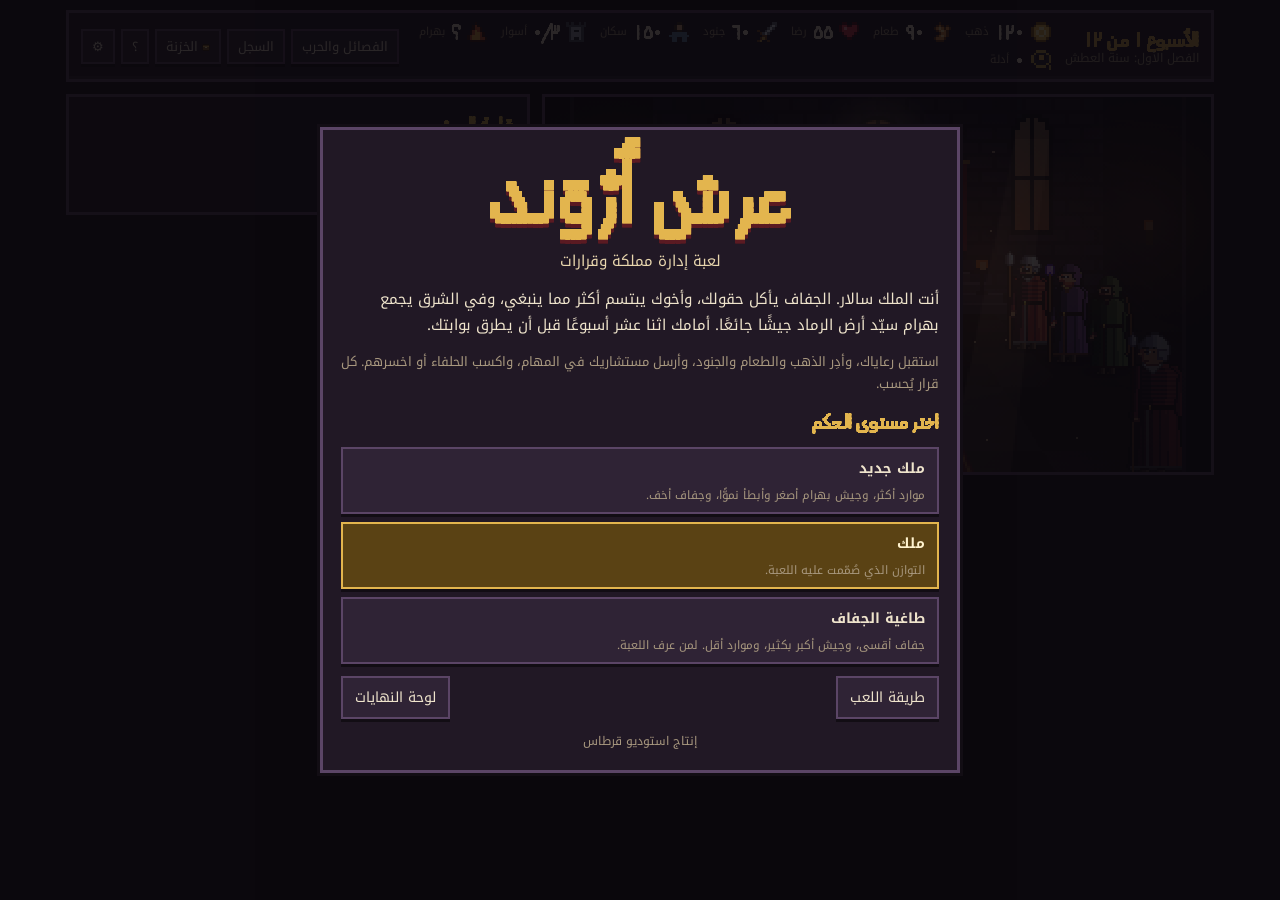
==== index.html @ 442db758 "أيقونة اللعبة كملفات حقيقية (favicon.ico/png) بدل المضمّنة في الصفحة فقط Co-Authored-By: Claude Sonn" ====
<!doctype html>
<html lang="ar" dir="rtl">
<head>
<meta charset="utf-8">
<meta name="viewport" content="width=device-width, initial-scale=1, viewport-fit=cover">
<meta name="description" content="عرش أرْوَند: لعبة إدارة مملكة وقرارات بأسلوب بكسل آرت، من إنتاج استوديو قرطاس.">
<title>عرش أرْوَند</title>
<link rel="icon" href="favicon.ico" sizes="any">
<link rel="icon" type="image/png" href="favicon.png">
<link rel="apple-touch-icon" href="apple-touch-icon.png">
<link rel="preconnect" href="https://fonts.googleapis.com">
<link rel="stylesheet" href="https://fonts.googleapis.com/css2?family=Handjet:wght@400;600;800&family=Noto+Kufi+Arabic:wght@400;600;700&display=swap">
<style>
/* Layout: pixel throne-room stage beside a stone-and-parchment ledger panel; single dark candle-lit look by design */
:root{
  --ink:#120d14; --stone:#211825; --stone2:#2f2335; --stone3:#3f2f47;
  --parch:#e8d6ae; --parch2:#cdb88a; --text:#efe4cc; --muted:#a8987f;
  --gold:#e3b54e; --blood:#b02e43; --moss:#7fa95c; --ash:#8e8892; --sky:#7aa6d8; --edge:#5b4566;
  --f-disp:"Handjet","Noto Kufi Arabic",system-ui,sans-serif;
  --f-body:"Noto Kufi Arabic","Segoe UI",Tahoma,sans-serif;
  color-scheme:dark;
}
html,body{height:100%}
[hidden]{display:none!important}
body{background:var(--ink);color:var(--text);font-family:var(--f-body);font-size:15px;line-height:1.75;margin:0}
*{box-sizing:border-box}
button{font-family:inherit;color:inherit}
:focus-visible{outline:2px dashed var(--gold);outline-offset:2px}
#app{max-width:1180px;margin:0 auto;padding-inline:16px;padding-block:10px 24px;display:grid;gap:12px}
/* HUD */
#hud{display:flex;flex-wrap:wrap;align-items:center;gap:8px 14px;background:var(--stone);border:3px solid var(--edge);box-shadow:0 0 0 3px var(--ink),inset 0 -3px 0 var(--stone2);padding:8px 12px}
#hud .when{font-family:var(--f-disp);font-size:22px;font-weight:800;color:var(--gold);line-height:1.1;min-width:0}
#hud .when small{display:block;font-family:var(--f-body);font-size:12px;font-weight:400;color:var(--muted)}
.stats{display:flex;flex-wrap:wrap;gap:6px 14px;flex:1;min-width:0}
.stat{display:flex;align-items:center;gap:6px;position:relative}
.stat img{width:20px;height:20px;image-rendering:pixelated}
.stat b{font-family:var(--f-disp);font-size:22px;font-weight:600;font-variant-numeric:tabular-nums;line-height:1}
.stat span{font-size:11px;color:var(--muted)}
.stat.low b{color:#ff7a7a}
.float{position:absolute;top:-14px;inset-inline-start:22px;font-family:var(--f-disp);font-size:18px;font-weight:800;pointer-events:none;animation:up 1.4s ease-out forwards}
.float.pos{color:var(--moss)}.float.neg{color:#ff7a7a}
@keyframes up{from{opacity:1;transform:translateY(0)}to{opacity:0;transform:translateY(-18px)}}
.hbtns{display:flex;gap:6px}
/* pixel buttons */
.px{background:var(--stone2);border:2px solid var(--edge);box-shadow:0 3px 0 var(--ink);padding:6px 12px;cursor:pointer;font-size:14px;transition:background .12s}
.px:hover:not(:disabled){background:var(--stone3)}
.px:active:not(:disabled){transform:translateY(2px);box-shadow:0 1px 0 var(--ink)}
.px:disabled{opacity:.45;cursor:not-allowed}
.px.gold{background:#5a4214;border-color:var(--gold);color:#fff3cf}
.px.gold:hover:not(:disabled){background:#715318}
.px.small{padding:3px 9px;font-size:13px}
/* main grid */
#main{display:grid;gap:12px;grid-template-columns:1fr}
@media(min-width:980px){#main{grid-template-columns:minmax(0,1.45fr) minmax(0,1fr);align-items:start}}
#stage{position:relative;border:3px solid var(--edge);box-shadow:0 0 0 3px var(--ink);background:#000;min-width:0}
#stage canvas{display:block;width:100%;height:auto;image-rendering:pixelated;image-rendering:crisp-edges}
#mapWrap{position:relative}
.node{position:absolute;transform:translate(50%,-50%);display:flex;flex-direction:column;align-items:center;gap:2px;background:none;border:0;cursor:pointer;padding:0}
.node i{display:block;width:14px;height:14px;background:var(--gold);border:2px solid var(--ink);transform:rotate(45deg);box-shadow:0 0 0 2px var(--gold)}
.node.sel i{background:#fff;box-shadow:0 0 0 3px var(--blood)}
.node em{font-style:normal;font-size:12px;background:rgba(18,13,20,.85);padding:0 6px;border:1px solid var(--edge);white-space:nowrap}
.node .badge{position:absolute;top:-10px;inset-inline-end:-12px;font-family:var(--f-disp);font-size:13px;background:var(--blood);color:#fff;padding:0 4px;line-height:1.3}
.node .busy{position:absolute;top:-10px;inset-inline-start:-14px;font-size:11px;background:var(--moss);color:#111;padding:0 4px;line-height:1.4}
#card{position:absolute;inset:0;display:grid;place-items:center;pointer-events:none}
#card div{font-family:var(--f-disp);font-size:clamp(26px,4.5vw,46px);font-weight:800;color:var(--gold);text-shadow:0 3px 0 var(--ink);background:rgba(18,13,20,.72);padding:8px 26px;border-block:3px solid var(--gold);text-align:center;line-height:1.25;animation:card 3.2s ease forwards}
#card small{display:block;font-family:var(--f-body);font-size:14px;color:var(--parch);font-weight:400}
@keyframes card{0%{opacity:0;transform:scale(.96)}12%{opacity:1;transform:scale(1)}80%{opacity:1}100%{opacity:0}}
.queue{position:absolute;bottom:6px;inset-inline-start:8px;font-size:12px;background:rgba(18,13,20,.8);padding:1px 8px;border:1px solid var(--edge)}
/* panel */
#panel{background:var(--stone);border:3px solid var(--edge);box-shadow:0 0 0 3px var(--ink);padding:14px;min-width:0;display:grid;gap:12px}
.who{display:flex;gap:12px;align-items:center}
.who canvas{width:64px;height:64px;image-rendering:pixelated;background:var(--stone2);border:2px solid var(--edge);flex:none}
.who h2{margin:0;font-family:var(--f-disp);font-size:26px;font-weight:800;line-height:1.1;color:var(--parch)}
.who p{margin:0;font-size:12px;color:var(--muted)}
.speech{background:var(--parch);color:#2a1d14;padding:12px 14px;border:2px solid var(--parch2);box-shadow:inset 0 0 0 2px #f4e7c6;min-height:96px;font-size:15.5px;cursor:pointer;line-height:1.85}
.opts{display:grid;gap:8px}
.opt{display:grid;gap:4px;text-align:start;background:var(--stone2);border:2px solid var(--edge);box-shadow:0 3px 0 var(--ink);padding:9px 12px;cursor:pointer;font-size:14.5px}
.opt:hover:not(:disabled){background:var(--stone3);border-color:var(--gold)}
.opt:disabled{opacity:.5;cursor:not-allowed}
.chips{display:flex;flex-wrap:wrap;gap:4px}
.chip{display:inline-flex;align-items:center;gap:3px;font-size:12px;background:var(--ink);border:1px solid var(--edge);padding:0 6px;line-height:1.7;font-variant-numeric:tabular-nums}
.chip img{width:12px;height:12px;image-rendering:pixelated}
.chip.cost{border-color:#7a4a2a;color:#ffc89a}
.chip.req{border-color:#4f6a8a;color:#bfe0ff}
.chip.bad{border-color:#7a2a35;color:#ff9aa8}
.chip.good{border-color:#4a6a3a;color:#bfe8a0}
.chip.risk{border-color:#6a5a2a;color:#ffe08a}
.result{border-inline-start:4px solid var(--gold);padding-inline-start:10px}
h3{margin:0;font-family:var(--f-disp);font-size:22px;font-weight:800;color:var(--gold);line-height:1.2}
.sec{display:grid;gap:8px}
.muted{color:var(--muted);font-size:13px}
.rets{display:grid;grid-template-columns:repeat(auto-fill,minmax(150px,1fr));gap:8px}
.ret{display:flex;gap:8px;align-items:center;background:var(--stone2);border:2px solid var(--edge);padding:6px}
.ret canvas{width:40px;height:40px;image-rendering:pixelated;flex:none;background:var(--ink)}
.ret b{display:block;font-size:13px;line-height:1.4}
.ret small{font-size:11px;line-height:1.5}
.st-ok{color:var(--moss)}.st-no{color:#ff9aa8}.st-mid{color:var(--gold)}
.ret.off{opacity:.45}
.mis{background:var(--stone2);border:2px solid var(--edge);padding:9px 10px;display:grid;gap:6px}
.mis header{display:flex;justify-content:space-between;gap:8px;flex-wrap:wrap}
.mis b{font-size:14.5px}
.mis p{margin:0;font-size:13px;color:var(--muted)}
.sendrow{display:flex;flex-wrap:wrap;gap:6px}
.seg{display:flex;flex-wrap:wrap;gap:4px}
.seg .px.on{background:#5a4214;border-color:var(--gold)}
.ledger{background:var(--parch);color:#2a1d14;padding:14px 16px;border:2px solid var(--parch2);display:grid;gap:10px}
.ledger h3{color:#6a1a22}
.ledger h4{margin:0;font-size:14px;border-bottom:1px dashed #9a845a;padding-bottom:2px;color:#4a3420}
.ledger ul{margin:0;padding:0;list-style:none;display:grid;gap:2px;font-size:14px}
.ledger li{display:flex;justify-content:space-between;gap:10px}
.ledger li span:last-child{font-variant-numeric:tabular-nums;font-weight:700;white-space:nowrap}
.ledger .p{color:#2e6a1a}.ledger .n{color:#9a1a22}
.ledger .note{font-size:13.5px;line-height:1.7}
.row{display:flex;flex-wrap:wrap;gap:8px;align-items:center;justify-content:space-between}
/* overlays */
.overlay{position:fixed;inset:0;background:rgba(10,7,12,.86);display:grid;place-items:center;padding:16px;z-index:20;overflow:auto}
.box{background:var(--stone);border:3px solid var(--edge);box-shadow:0 0 0 3px var(--ink);max-width:640px;width:100%;padding:18px;display:grid;gap:12px;max-height:calc(100% - 20px);overflow:auto}
.title-name{font-family:var(--f-disp);font-size:clamp(48px,11vw,92px);font-weight:800;color:var(--gold);line-height:.95;text-align:center;text-shadow:0 4px 0 #5a1a22}
.title-sub{text-align:center;color:var(--parch);margin:0}
.box p{margin:0}
.fac{display:grid;gap:4px;background:var(--stone2);border:2px solid var(--edge);padding:8px 10px}
.bar{position:relative;height:12px;background:var(--ink);border:1px solid var(--edge)}
.bar i{position:absolute;inset-block:0;inset-inline-start:0;background:var(--gold)}
.bar u{position:absolute;inset-block:-3px;inset-inline-start:70%;width:2px;background:var(--parch)}
.log{display:grid;gap:4px;font-size:13.5px;max-height:55vh;overflow:auto}
.log div{border-bottom:1px solid var(--stone2);padding-block:3px}
.ending h1{font-family:var(--f-disp);font-size:clamp(36px,8vw,60px);font-weight:800;color:var(--gold);margin:0;line-height:1.05;text-wrap:balance}
.credit{text-align:center;font-size:12px;color:var(--muted)}
@media (prefers-reduced-motion:reduce){*{animation:none!important;transition:none!important}}
/* ---- v2 additions ---- */
.who canvas{width:96px;height:96px;background:linear-gradient(var(--stone3),var(--ink))}
.ret canvas{width:48px;height:48px}
.letter{background:var(--parch);color:#2a1d14;border:2px solid var(--parch2);box-shadow:inset 0 0 0 2px #f4e7c6;padding:16px 18px;display:grid;gap:10px;position:relative}
.letter .seal{position:absolute;top:-14px;inset-inline-start:16px;width:44px;height:44px;border-radius:50%;display:grid;place-items:center;font-family:var(--f-disp);font-size:20px;font-weight:800;color:#fff3cf;box-shadow:0 3px 0 rgba(0,0,0,.35)}
.letter h4{margin:0;font-family:var(--f-disp);font-size:22px;color:#6a1a22;padding-inline-start:40px}
.letter p{margin:0;line-height:1.9}
.letter .opt{background:#efe0bd;border-color:#9a845a;color:#2a1d14;box-shadow:0 3px 0 #9a845a}
.letter .opt:hover:not(:disabled){background:#f6ead0;border-color:#6a1a22}
.adv{display:flex;flex-wrap:wrap;gap:6px;align-items:center}
.adv button{display:flex;align-items:center;gap:4px;padding:2px 8px 2px 4px}
.adv canvas{width:28px;height:28px;image-rendering:pixelated;background:var(--ink)}
.advice{display:flex;gap:10px;align-items:flex-start;background:var(--stone2);border:2px dashed var(--edge);padding:8px 10px;font-size:14px}
.advice canvas{width:40px;height:40px;image-rendering:pixelated;flex:none;background:var(--ink)}
.items{display:grid;gap:8px}
.item{background:var(--stone2);border:2px solid var(--edge);padding:8px 10px;display:grid;gap:6px}
.item b{color:var(--gold)}
.settings label{display:flex;justify-content:space-between;align-items:center;gap:12px;padding-block:6px;border-bottom:1px solid var(--stone2)}
.settings input[type=checkbox]{width:20px;height:20px;accent-color:var(--gold)}
.settings input[type=range]{accent-color:var(--gold)}
.tut{position:fixed;inset-inline:0;top:0;z-index:15;display:flex;justify-content:center;padding:calc(10px + env(safe-area-inset-top,0px)) 16px 10px;pointer-events:none}
.tut .box{pointer-events:auto;max-width:620px;display:flex;gap:12px;align-items:flex-start;padding:12px 14px}
.tut canvas{width:64px;height:64px;image-rendering:pixelated;flex:none;background:linear-gradient(var(--stone3),var(--ink))}
.tut p{margin:0;font-size:14.5px}
.tut .row{margin-top:6px}
.hl{outline:3px solid var(--gold)!important;outline-offset:3px;animation:pulse 1.2s ease-in-out infinite}
@keyframes pulse{50%{outline-color:transparent}}
.ends{display:grid;grid-template-columns:repeat(auto-fill,minmax(160px,1fr));gap:8px}
.endc{background:var(--stone2);border:2px solid var(--edge);padding:8px;font-size:13px;display:grid;gap:4px}
.endc.got{border-color:var(--gold)}
.endc b{font-family:var(--f-disp);font-size:18px;color:var(--gold)}
.endc.lock b{color:var(--muted)}
.chron img{width:100%;height:auto;image-rendering:pixelated;border:3px solid var(--edge)}
.diffs{display:grid;gap:8px}
.diffs button{text-align:start;display:grid;gap:2px}
.diffs small{color:var(--muted)}
.gens p{line-height:1.9}
.speech-pick{display:grid;gap:8px}
.siegebar{position:relative;height:16px;background:var(--blood);border:2px solid var(--edge)}
.siegebar i{position:absolute;inset-block:0;inset-inline-start:0;background:var(--moss);transition:width .6s}
.market{display:grid;grid-template-columns:repeat(auto-fit,minmax(200px,1fr));gap:8px}
.market .mis{gap:4px}
.toast{position:fixed;top:calc(12px + env(safe-area-inset-top,0px));inset-inline:0;margin:auto;width:max-content;max-width:calc(100% - 32px);z-index:40;background:var(--stone);border:2px solid var(--gold);padding:6px 14px;font-size:14px;animation:card 3.4s ease forwards}
</style>
</head>
<body>
<div id="app">
  <header id="hud"></header>
  <div id="main">
    <div id="stage">
      <canvas id="scene" width="320" height="180" aria-label="قاعة العرش"></canvas>
      <div id="mapWrap" hidden><canvas id="map" width="320" height="200" aria-label="خريطة المملكة"></canvas><div id="nodes"></div></div>
      <div id="card"></div>
      <div class="queue" id="queue" hidden></div>
    </div>
    <section id="panel" aria-live="polite"></section>
  </div>
</div>
<div id="ov" class="overlay" hidden></div>

<script>
/* ---- engine/util.js ---- */
"use strict";
/* ===== util: helpers shared by data and engine ===== */
const $=s=>document.querySelector(s);
const $$=s=>[...document.querySelectorAll(s)];
const AD='٠١٢٣٤٥٦٧٨٩';
const A=n=>String(Math.round(n)).replace(/-/g,'−').replace(/\d/g,d=>AD[d]);
const sg=v=>(v>0?'+':'')+A(v);
const clamp=(v,a,b)=>Math.max(a,Math.min(b,v));
const pick=a=>a[Math.floor(Math.random()*a.length)];
const shuffle=a=>{for(let i=a.length-1;i>0;i--){const j=Math.floor(Math.random()*(i+1));[a[i],a[j]]=[a[j],a[i]]}return a};
const store={
 get(k,d){try{const v=localStorage.getItem(k);return v?JSON.parse(v):d}catch(e){return d}},
 set(k,v){try{localStorage.setItem(k,JSON.stringify(v))}catch(e){}},
 del(k){try{localStorage.removeItem(k)}catch(e){}}};
const txt=v=>typeof v==='function'?v():v;
function toast(msg){const t=document.createElement('div');t.className='toast';t.textContent=msg;document.body.appendChild(t);setTimeout(()=>t.remove(),3500)}

/* ===== pixel icons (8x8) ===== */
const ICONS={
 gold:[["..aaaa..",".abbbba.","abbccbba","abcbbcba","abcbbcba","abbccbba",".abbbba.","..aaaa.."],{a:'#8a5a12',b:'#f2c14e',c:'#fff1a8'}],
 food:[["...a....","..aba.a.",".abcbaba","..abcba.","...abba.","..abcba.",".abbba..","..aaa..."],{a:'#6b3d17',b:'#d9913f',c:'#f6d18b'}],
 hap:[[".aa..aa.","abbaabba","abcbbbba","abbbbbba",".abbbba.","..abba..","...aa...","........"],{a:'#5a0f1c',b:'#d8384f',c:'#ff9aa8'}],
 soldiers:[["......aa",".....aba","....aba.","c..aba..",".caba...","..cc....",".cdc....","cd..c..."],{a:'#6d7480',b:'#dfe6ee',c:'#7a4a22',d:'#c9a24a'}],
 pop:[["...aa...","..abba..","..abba..","...aa...",".cccccc.","cccccccc",".cc..cc.",".cc..cc."],{a:'#3b2a20',b:'#e0b089',c:'#5a7fa6'}],
 fort:[["a.a..a.a","aaaaaaaa",".abbbba.",".abccba.",".abbbba.",".abbbba.",".abccba.",".aaaaaa."],{a:'#4a4f5a',b:'#9aa3b0',c:'#20232a'}],
 enemy:[["...a....","..aba...","..abba..",".abcba..",".abccba.","abcccba.","abcccbba",".aaaaaa."],{a:'#3a1a10',b:'#c4552b',c:'#f2b24a'}],
 river:[["........","a..a..a.",".aa.aa.a","........","a..a..a.",".aa.aa.a","........","aaaaaaaa"],{a:'#5fa8e0'}],
 horn:[["a......a","ab....ba",".ab..ba.",".abccba.","..cccc..","..cddc..","..cccc..","...cc..."],{a:'#e8e0c8',b:'#b8a880',c:'#7a5a3a',d:'#c9a24a'}],
 moon:[["..aaa...",".abb....","abb.....","abb.....","abb.....","abb....a",".abbbba.","..aaaa.."],{a:'#9fb8e0',b:'#e8f0ff'}],
 clue:[["..aaaa..",".abbbba.","ab.cc.ba","ab.cc.ba","abbbbbba",".abbbba.","..aaaa.a",".......a"],{a:'#c9a24a',b:'#2a2030',c:'#e3b54e'}],
 chest:[["........",".aaaaaa.","abbbbbba","acccccca","abbddbba","abbbbbba","abbbbbba",".aaaaaa."],{a:'#3a2210',b:'#8a5a2a',c:'#e3b54e',d:'#fff1a8'}],
 arms:[["a......a",".a....a.","..a..a..","...aa...","...aa...","..b..b..",".b....b.","b......b"],{a:'#dfe6ee',b:'#7a4a22'}],
 morale:[["...a....","..aaa...","..aba...",".aabaa..","..aba...","..aba...","..ccc...",".c...c.."],{a:'#e3b54e',b:'#a3283a',c:'#7a4a22'}],
};
const ICON={};
(function(){for(const k in ICONS){const[rows,pal]=ICONS[k];const c=document.createElement('canvas');c.width=8;c.height=8;const x=c.getContext('2d');rows.forEach((r,y)=>[...r].forEach((ch,i)=>{if(pal[ch]){x.fillStyle=pal[ch];x.fillRect(i,y,1,1)}}));ICON[k]=c.toDataURL()}})();
const ic=k=>ICON[k]?`<img src="${ICON[k]}" alt="">`:'';
const STATN={gold:'ذهب',food:'طعام',hap:'رضا',soldiers:'جنود',pop:'سكان',fort:'أسوار',enemy:'جيش بهرام',river:'بنو النهر',horn:'أهل القرن',moon:'رهبنة القمر',clues:'دليل',morale:'معنويات',arms:'سلاح'};

/* ---- engine/sprites.js ---- */
/* ===== Arvand sprites v2: shaded, outlined pixel art (portraits 32x32, bodies 24x44) ===== */
const SP2=(()=>{
const h2r=h=>{if(h.length===4)h='#'+h[1]+h[1]+h[2]+h[2]+h[3]+h[3];const n=parseInt(h.slice(1),16);return[n>>16,n>>8&255,n&255]};
function rgb2hsl([r,g,b]){r/=255;g/=255;b/=255;const mx=Math.max(r,g,b),mn=Math.min(r,g,b);let h=0,s=0,l=(mx+mn)/2;if(mx!==mn){const d=mx-mn;s=l>.5?d/(2-mx-mn):d/(mx+mn);h=mx===r?(g-b)/d+(g<b?6:0):mx===g?(b-r)/d+2:(r-g)/d+4;h*=60}return[h,s,l]}
function hsl2hex(h,s,l){h=((h%360)+360)%360;s=Math.max(0,Math.min(1,s));l=Math.max(0,Math.min(1,l));const k=n=>(n+h/30)%12,a=s*Math.min(l,1-l),f=n=>l-a*Math.max(-1,Math.min(k(n)-3,Math.min(9-k(n),1)));return'#'+[f(0),f(8),f(4)].map(v=>Math.round(v*255).toString(16).padStart(2,'0')).join('')}
const toward=(h,t,amt)=>{let d=((t-h+540)%360)-180;return h+Math.sign(d)*Math.min(Math.abs(d),amt)};
const RC={};
function ramp(hex){if(RC[hex])return RC[hex];const[h,s,l]=rgb2hsl(h2r(hex));
 const r=[hsl2hex(toward(h,255,26),s*.85,Math.max(.07,l-.30)),hsl2hex(toward(h,255,13),s*.95,Math.max(.1,l-.15)),hex,hsl2hex(toward(h,55,10),s*.95,Math.min(.93,l+.13)),hsl2hex(toward(h,255,34),s*.75,Math.max(.04,l-.44))];
 return RC[hex]=r}/* 0 deep,1 shadow,2 base,3 light,4 outline */
const LV=(()=>{const v=[-.55,-.62,.56],m=Math.hypot(...v);return v.map(x=>x/m)})();
const tone=(nx,ny,nz)=>{const d=nx*LV[0]+ny*LV[1]+nz*LV[2];return d>.74?3:d>.36?2:d>.02?1:0};

function Grid(w,h){const g={w,h,M:new Array(w*h).fill(null),T:new Array(w*h).fill(2),X:new Array(w*h).fill(null)};
 g.in=(x,y)=>x>=0&&y>=0&&x<w&&y<h;g.i=(x,y)=>y*w+x;
 g.set=(x,y,m,t)=>{x|=0;y|=0;if(g.in(x,y)){const i=g.i(x,y);g.M[i]=m;g.T[i]=t;g.X[i]=null}};
 g.col=(x,y,c)=>{x|=0;y|=0;if(g.in(x,y)){const i=g.i(x,y);g.X[i]=c;if(!g.M[i])g.M[i]='fx'}};
 g.get=(x,y)=>g.in(x,y)?g.M[g.i(x,y)]:null;
 g.tone=(x,y,t)=>{if(g.in(x,y)&&g.M[g.i(x,y)])g.T[g.i(x,y)]=t};
 g.blob=(cx,cy,rx,ry,m,test,mode)=>{for(let y=Math.floor(cy-ry);y<=cy+ry;y++)for(let x=Math.floor(cx-rx);x<=cx+rx;x++){const dx=(x+.5-cx)/rx,dy=(y+.5-cy)/ry,r=dx*dx+dy*dy;if(r<=1&&(!test||test(x,y))){const nz=Math.sqrt(1-r);g.set(x,y,m,mode==='flat'?2:tone(dx,dy*.8,nz))}}};
 g.cyl=(cx,y0,y1,hw,m,test)=>{for(let y=y0;y<=y1;y++){const w=typeof hw==='function'?hw(y):hw;for(let x=Math.floor(cx-w);x<cx+w;x++){if(test&&!test(x,y))continue;const nx=(x+.5-cx)/w;g.set(x,y,m,tone(nx,.15,Math.sqrt(Math.max(0,1-nx*nx))))}}};
 return g}

function render(g,mats,cv,scale){
 cv.width=g.w;cv.height=g.h;const c=cv.getContext('2d');c.clearRect(0,0,g.w,g.h);
 // inner contrast: pixel below hair/hat gets shadow
 for(let y=1;y<g.h;y++)for(let x=0;x<g.w;x++){const m=g.M[g.i(x,y)],up=g.M[g.i(x,y-1)];if(m==='skin'&&up&&up!=='skin'&&up!=='fx'&&up!=='beard')g.T[g.i(x,y)]=Math.min(g.T[g.i(x,y)],1)}
 for(let y=0;y<g.h;y++)for(let x=0;x<g.w;x++){const i=g.i(x,y),m=g.M[i];let col=null;
  if(m){col=g.X[i]||(mats[m]?ramp(mats[m])[g.T[i]]:null)}
  else{for(const[dx,dy]of[[0,1],[0,-1],[1,0],[-1,0]]){const n=g.get(x+dx,y+dy);if(n&&n!=='fx'&&mats[n]){col=ramp(mats[n])[4];break}}}
  if(col){c.fillStyle=col;c.fillRect(x,y,1,1)}}
 return cv}

/* ---------- PORTRAIT 32x32 ---------- */
function portrait(c,expr){
 const g=Grid(32,32),cx=16,P=c.p||{};
 const mats={skin:c.skin,hair:c.hair||'#3a2418',beard:c.beard||c.hair||'#3a2418',cloth:c.robe,trim:c.trim,cape:c.cape||c.robe,hat:c.hatc||c.robe,gold:'#e3b54e',metal:'#9aa3b0',gem:'#c0283a',gem2:'#5ab8f0',wood:'#7a4a26'};
 const longHair=c.hs===2;
 // back hair
 if(longHair&&!['helm'].includes(c.hat))g.blob(cx,16,9.2,13,'hair',(x,y)=>y>=9&&y<=29&&(x<=10||x>=21||y<=12));
 // cape / back hood
 if(c.cape)g.cyl(cx,23,31,y=>Math.min(16,9+(y-23)*1.6),'cape');
 if(c.hat==='hood'||c.hat==='veil')g.blob(cx,15,10.2,13,'hat',(x,y)=>y>=3);
 // body
 g.cyl(cx,24,31,y=>y<26?8+(y-24)*2.6:Math.min(15.5,13.2+(y-26)*.55),'cloth');
 for(let y=24;y<=25;y++)for(let x=11;x<=20;x++)g.set(x,y,'trim',y===24?3:2);
 for(let y=26;y<=31;y++){g.set(15,y,'trim',2);g.set(16,y,'trim',1)}
 if(c.armor){for(let y=26;y<=31;y++)for(let x=3;x<=28;x++)if(g.get(x,y)==='cloth'&&y%2===0&&g.T[g.i(x,y)]>0)g.tone(x,y,g.T[g.i(x,y)]-1)}
 // neck
 for(let y=19;y<=25;y++)for(let x=13;x<=18;x++)if(y<24||(x>=14&&x<=17))g.set(x,y,'skin',y<=21?0:1);
 // head
 g.blob(cx,12.6,6.7,7.1,'skin');g.blob(cx,15.2,5.7,6.2,'skin',(x,y)=>y>=13);
 g.blob(9.3,14,1.5,2.1,'skin');g.blob(22.7,14,1.5,2.1,'skin');
 g.tone(9,14,1);g.tone(22,14,0);
 // beard
 if(c.beard){g.blob(cx,17.6,6.1,5.4,'beard',(x,y)=>y>=15);for(let x=13;x<=18;x++)g.set(x,17,'beard',x<16?2:1)}
 // front hair
 if(c.hs&&c.hat!=='helm'&&c.hat!=='hood'&&c.hat!=='veil'){
  g.blob(cx,10.6,7.6,7.2,'hair',(x,y)=>y<=7||(y===8&&x%3!==1)||((x<=10||x>=21)&&y<=(longHair?21:13)));
  for(let y=0;y<32;y++)for(let x=0;x<32;x++)if(g.get(x,y)==='hair'){const t=g.T[g.i(x,y)];if(t===2&&y>4&&(x===10||x===13||x===19||x===21))g.tone(x,y,1);if(t>=2&&y<=4&&(x+y)%4===0)g.tone(x,y,3)}
 }
 // hats
 const H=c.hat;
 if(H==='crown'){for(let y=5;y<=7;y++)for(let x=9;x<=22;x++)g.set(x,y,'gold',y===5?3:x>18?1:2);
  for(const px of[9,12,15,19,22]){g.set(px,4,'gold',3);if(px===15){g.set(15,3,'gold',3);g.set(16,3,'gold',2);g.set(16,4,'gold',2);g.set(15,2,'gold',3)}else g.set(px,3,'gold',2)}
  g.col(12,6,'#c0283a');g.col(19,6,'#c0283a');g.col(15,6,'#5ab8f0');g.col(16,6,'#2a7ab8')}
 if(H==='circlet'){for(let x=10;x<=21;x++)g.set(x,8,'gold',x<15?3:x>18?1:2);g.col(15,8,'#7ad0ff');g.col(16,8,'#3a8ad0')}
 if(H==='helm'){g.blob(cx,10.2,8,7.6,'metal',(x,y)=>y<=10);
  for(let y=10;y<=19;y++){for(const x of[8,9,10])g.set(x,y,'metal',x===8?1:2);for(const x of[21,22,23])g.set(x,y,'metal',x===23?0:1)}
  for(let x=8;x<=23;x++)g.set(x,10,'metal',1);for(let y=10;y<=15;y++){g.set(15,y,'metal',3);g.set(16,y,'metal',1)}
  for(let y=3;y<=9;y++)g.tone(12,y,3)}
 if(H==='hood'||H==='veil'){g.blob(cx,13,6.2,7.4,'skin',(x,y)=>y>=7);g.blob(cx,15.3,5.4,6,'skin',(x,y)=>y>=13);
  for(let y=6;y<=9;y++)for(let x=10;x<=21;x++)if(g.get(x,y)==='skin'&&y<=7)g.set(x,y,'hat',1);
  if(H==='veil'){for(let x=11;x<=20;x++)g.set(x,7,'trim',x<14?3:2)}
  if(c.hs===2&&H==='veil'){for(let y=8;y<=12;y++){g.set(10,y,'hair',1);g.set(21,y,'hair',0)}}}
 if(H==='turban'){g.blob(cx,7.6,8.3,5.8,'hat',(x,y)=>y<=10);for(let y=2;y<=10;y++)for(let x=7;x<=24;x++)if(g.get(x,y)==='hat'&&(x+y*2)%6===0)g.tone(x,y,1);g.col(16,5,'#c0283a');g.col(16,4,'#ff8a9a')}
 if(H==='cap'){g.blob(cx,8.6,7.6,5,'hat',(x,y)=>y<=9);for(let x=8;x<=24;x++)g.set(x,9,'hat',x>20?0:1)}
 // shoulder items
 if(c.item==='spear'){for(let y=6;y<=31;y++)g.set(28,y,'wood',y%4?2:1);g.blob(28.5,4,1.6,3.4,'metal')}
 if(c.item==='staff'){for(let y=6;y<=31;y++)g.set(28,y,'wood',2);g.blob(28.5,4.5,2,2,'gem2');mats.gem2=c.itemc||'#9fd0ff'}
 if(c.item==='sword'){for(let y=18;y<=31;y++){g.set(27,y,'metal',3);g.set(28,y,'metal',1)}for(let x=25;x<=30;x++)g.set(x,22,'gold',2)}
 if(c.item==='bow'){for(let y=4;y<=31;y++){const x=Math.round(27+Math.sin((y-4)/27*Math.PI)*2);g.set(x,y,'wood',2)}}
 face(g,expr||'neutral',c);
 return{g,mats}}

function face(g,e,c){
 const sk=ramp(c.skin),D='#1d1320',W='#f1ebe2',IR=c.eye||'#4a2e1e',BR=ramp(c.hair||'#2a1c14')[0],LIP=ramp(c.skin)[0];
 const eyesOpen=(irisC)=>{for(const[a,b]of[[11,13],[18,20]]){for(let x=a;x<=b;x++)g.col(x,12,D)}
  g.col(11,13,W);g.col(12,13,irisC||IR);g.col(13,13,D);g.col(18,13,D);g.col(19,13,irisC||IR);g.col(20,13,W)};
 const brows=(L,R)=>{L.forEach(([x,y])=>g.col(x,y,BR));R.forEach(([x,y])=>g.col(x,y,BR))};
 const nose=()=>{g.col(16,15,sk[1]);g.col(16,16,sk[0]);g.col(15,15,sk[3])};
 const flatBrows=()=>brows([[11,10],[12,10],[13,10]],[[18,10],[19,10],[20,10]]);
 nose();
 switch(e){
  case'neutral':flatBrows();eyesOpen();for(let x=14;x<=17;x++)g.col(x,18,LIP);g.col(15,19,sk[3]);break;
  case'happy':flatBrows();g.col(11,13,D);g.col(12,12,D);g.col(13,13,D);g.col(18,13,D);g.col(19,12,D);g.col(20,13,D);
   for(const x of[11,12,19,20])g.col(x,15,'#e3868c');g.col(13,17,D);g.col(18,17,D);for(let x=14;x<=17;x++)g.col(x,18,D);g.col(15,18,W);g.col(16,18,W);break;
  case'angry':brows([[11,9],[12,10],[13,11]],[[20,9],[19,10],[18,11]]);eyesOpen();for(const x of[11,12,19,20])g.col(x,11,sk[0]);
   for(let x=13;x<=18;x++)g.col(x,18,D);g.col(13,19,LIP);g.col(18,19,LIP);break;
  case'sad':brows([[11,10],[12,10],[13,9]],[[18,9],[19,10],[20,10]]);eyesOpen();g.col(12,14,'#8ac8ff');g.col(12,15,'#5aa0e0');
   for(let x=14;x<=17;x++)g.col(x,18,LIP);g.col(13,19,LIP);g.col(18,19,LIP);break;
  case'shock':brows([[11,9],[12,9],[13,9]],[[18,9],[19,9],[20,9]]);eyesOpen();g.col(11,14,W);g.col(12,14,W);g.col(13,14,W);g.col(18,14,W);g.col(19,14,W);g.col(20,14,W);g.col(13,13,W);g.col(18,13,W);
   g.col(15,18,D);g.col(16,18,D);g.col(15,19,D);g.col(16,19,D);g.col(14,18,LIP);g.col(17,18,LIP);g.col(23,8,'#bfe6ff');g.col(23,9,'#7ac0ff');g.col(23,10,'#5aa0e0');break;
  case'smug':brows([[11,10],[12,10],[13,10]],[[18,9],[19,9],[20,10]]);eyesOpen();for(let x=11;x<=13;x++)g.col(x,12,sk[0]);for(let x=18;x<=20;x++)g.col(x,12,sk[0]);g.col(11,12,D);g.col(20,12,D);
   for(let x=14;x<=16;x++)g.col(x,18,LIP);g.col(17,17,D);g.col(18,17,D);break;
  case'cold':flatBrows();eyesOpen();for(let x=11;x<=13;x++)g.col(x,12,D);for(let x=11;x<=20;x++)if(x<=13||x>=18)g.col(x,11,sk[1]);
   for(let x=14;x<=17;x++)g.col(x,18,LIP);g.col(17,17,LIP);break;
  case'tired':brows([[11,10],[12,10],[13,9]],[[18,9],[19,10],[20,10]]);eyesOpen();for(const x of[11,12,13,18,19,20]){g.col(x,12,sk[0]);g.col(x,14,sk[1])}
   for(let x=14;x<=17;x++)g.col(x,18,LIP);break;
  case'fierce':brows([[11,9],[12,10],[13,11]],[[20,9],[19,10],[18,11]]);eyesOpen('#ff8a2a');g.col(12,12,'#ffd27a');g.col(19,12,'#ffd27a');
   for(let x=13;x<=18;x++){g.col(x,18,D);g.col(x,20,D)}for(let x=14;x<=17;x++)g.col(x,19,'#e8e0d0');break;
 }}

/* ---------- FULL BODY 24x44 (front view) ---------- */
function body(c,frame,expr){
 const g=Grid(24,46),cx=12,bob=frame===1||frame===2?1:0,Y=y=>y+bob;
 const mats={skin:c.skin,hair:c.hair||'#3a2418',beard:c.beard||c.hair||'#3a2418',cloth:c.robe,trim:c.trim,cape:c.cape||c.robe,hat:c.hatc||c.robe,gold:'#e3b54e',metal:'#9aa3b0',wood:'#7a4a26',boot:'#3a2a20',gem2:c.itemc||'#9fd0ff'};
 const longHair=c.hs===2;
 if(c.item==='spear'||c.item==='staff'){for(let y=Y(4);y<=44;y++)g.set(20,y,'wood',2);if(c.item==='spear')g.blob(20.5,Y(3),1.3,3,'metal');else g.blob(20.5,Y(4),1.8,1.8,'gem2')}
 if(longHair&&c.hat!=='helm')g.blob(cx,Y(11),6,9,'hair',(x,y)=>y>=Y(6));
 if(c.cape)g.cyl(cx,Y(13),42,y=>Math.min(9,5.5+(y-Y(13))*.25),'cape');
 if(c.hat==='hood'||c.hat==='veil')g.blob(cx,Y(8),5.6,7.4,'hat',(x,y)=>y>=Y(1));
 // legs
 const l1=frame===1?-1:0,l2=frame===2?-1:0;
 for(let y=38;y<=44;y++){if(y<=44+l1)for(const x of[9,10])g.set(x,y,y>=42+l1?'boot':'cloth',y>=42+l1?(x===9?2:1):0);if(y<=44+l2)for(const x of[13,14])g.set(x,y,y>=42+l2?'boot':'cloth',y>=42+l2?(x===13?2:1):0)}
 // robe
 g.cyl(cx,Y(13),Y(39),y=>y<Y(16)?5+(y-Y(13))*.6:Math.min(7.5,6.4+(y-Y(16))*.06),'cloth');
 for(let x=7;x<=16;x++)g.set(x,Y(25),'trim',x<12?3:2);for(let y=Y(26);y<=Y(39);y++)g.set(12,y,'trim',1);
 for(let x=5;x<=18;x++)if(g.get(x,Y(39))==='cloth')g.set(x,Y(39),'trim',1);
 if(c.armor)for(let y=Y(14);y<=Y(24);y++)for(let x=6;x<=17;x++)if(g.get(x,y)==='cloth'&&y%2===0&&g.T[g.i(x,y)]>0)g.tone(x,y,g.T[g.i(x,y)]-1);
 // arms
 for(let y=Y(14);y<=Y(25);y++){g.set(4,y,'cloth',1);g.set(5,y,'cloth',2);g.set(18,y,'cloth',1);g.set(19,y,'cloth',0)}
 g.blob(4.9,Y(26.5),1.5,1.6,'skin');g.blob(19,Y(26.5),1.5,1.6,'skin');
 for(let x=8;x<=15;x++)g.set(x,Y(13),'trim',3);
 // head
 g.blob(cx,Y(7.6),4.4,4.7,'skin');g.blob(cx,Y(9.4),3.7,3.6,'skin',(x,y)=>y>=Y(8));
 for(let y=Y(12);y<=Y(13);y++)for(let x=10;x<=13;x++)g.set(x,y,'skin',0);
 if(c.beard)g.blob(cx,Y(10.5),4,3,'beard',(x,y)=>y>=Y(9));
 if(c.hs&&!['helm','hood','veil'].includes(c.hat))g.blob(cx,Y(6.4),4.9,4.4,'hair',(x,y)=>y<=Y(4)||((x<=8||x>=15)&&y<=Y(longHair?12:8)));
 const H=c.hat;
 if(H==='crown'){for(let x=8;x<=15;x++){g.set(x,Y(3),'gold',2);g.set(x,Y(4),'gold',x>12?1:2)}for(const x of[8,10,13,15])g.set(x,Y(2),'gold',3);g.set(11,Y(1),'gold',3);g.set(12,Y(1),'gold',2);g.set(11,Y(2),'gold',3);g.set(12,Y(2),'gold',2);g.col(11,Y(3),'#c0283a')}
 if(H==='circlet'){for(let x=8;x<=15;x++)g.set(x,Y(4),'gold',x<12?3:1)}
 if(H==='helm'){g.blob(cx,Y(6.2),5.2,5,'metal',(x,y)=>y<=Y(6));for(let y=Y(6);y<=Y(10);y++){g.set(7,y,'metal',2);g.set(16,y,'metal',0)}g.set(11,Y(7),'metal',3);g.set(12,Y(7),'metal',1);g.set(11,Y(8),'metal',3)}
 if(H==='hood'||H==='veil'){g.blob(cx,Y(8),3.6,4.4,'skin',(x,y)=>y>=Y(5));for(let x=9;x<=14;x++)g.set(x,Y(5),'hat',1);if(H==='veil')for(let x=9;x<=14;x++)g.set(x,Y(4),'trim',2)}
 if(H==='turban'){g.blob(cx,Y(4.4),5.4,3.8,'hat',(x,y)=>y<=Y(6));g.col(12,Y(3),'#c0283a')}
 if(H==='cap'){g.blob(cx,Y(4.6),5,3.2,'hat',(x,y)=>y<=Y(5));for(let x=7;x<=17;x++)g.set(x,Y(5),'hat',1)}
 if(c.item==='sword'){for(let y=Y(22);y<=Y(34);y++){g.set(20,y,'metal',3);g.set(21,y,'metal',1)}for(let x=19;x<=22;x++)g.set(x,Y(25),'gold',2)}
 if(c.item==='bow'){for(let y=Y(10);y<=Y(34);y++)g.set(Math.round(20+Math.sin((y-Y(10))/24*Math.PI)*1.6),y,'wood',2)}
 if(c.item==='scroll'){for(let x=17;x<=20;x++){g.set(x,Y(25),'trim',3);g.set(x,Y(26),'trim',2)}}
 if(c.item==='basket'){g.blob(19.5,Y(28),2.6,2,'wood');g.col(19,Y(26),'#e8c070');g.col(20,Y(26),'#d9a35a')}
 // face (small): eyes + mouth by expression
 const D='#1d1320',sk=ramp(c.skin),fy=Y(8);
 const e=expr||'neutral';
 if(e==='happy'){g.col(10,fy-1,D);g.col(13,fy-1,D);g.col(11,fy+2,D);g.col(12,fy+2,D);g.col(10,fy+1,D);g.col(13,fy+1,D)}
 else{g.col(10,fy,D);g.col(13,fy,D);if(e==='angry'||e==='fierce'){g.col(9,fy-1,D);g.col(14,fy-1,D)}if(e==='fierce'){g.col(10,fy,'#ff8a2a');g.col(13,fy,'#ff8a2a')}
  if(e==='shock'){g.col(11,fy+2,D);g.col(12,fy+2,D);g.col(11,fy+3,D);g.col(12,fy+3,D)}else if(e==='sad'){g.col(11,fy+2,sk[0]);g.col(12,fy+2,sk[0]);g.col(10,fy+3,sk[0]);g.col(13,fy+3,sk[0])}else{g.col(11,fy+2,sk[0]);g.col(12,fy+2,sk[0])}}
 g.col(11,fy+1,sk[3]);
 return{g,mats}}


/* ---------- SIDE VIEW BODY 24x46 (facing right; flip for left) ---------- */
function bodySide(c,frame,expr,pose){
 const g=Grid(24,46),cx=11,walk=frame===1||frame===2,bob=walk?1:0,Y=y=>y+bob,seated=pose==='seated';
 const mats={skin:c.skin,hair:c.hair||'#3a2418',beard:c.beard||c.hair||'#3a2418',cloth:c.robe,trim:c.trim,cape:c.cape||c.robe,hat:c.hatc||c.robe,gold:'#e3b54e',metal:'#9aa3b0',wood:'#7a4a26',boot:'#3a2a20',gem2:c.itemc||'#9fd0ff',back:c.robe};
 const longHair=c.hs===2,sw=frame===1?2:frame===2?-2:0;
 // bow / cape / long hair behind
 if(c.item==='bow')for(let y=Y(12);y<=Y(34);y++)g.set(Math.round(7-Math.sin((y-Y(12))/22*Math.PI)*2),y,'wood',1);
 if(c.cape)g.cyl(8.6,Y(13),seated?Y(34):42,y=>Math.min(3.2,2+(y-Y(13))*.06),'cape');
 if(longHair&&!['helm','hood','veil'].includes(c.hat))g.blob(9,Y(11),3.4,8,'hair',(x,y)=>y>=Y(6)&&x<=11);
 if(c.hat==='hood'||c.hat==='veil')g.blob(10.4,Y(10),5,7.6,'hat',(x,y)=>y>=Y(2)&&x<=13);
 // legs
 if(!seated){
  const legs=frame===1?[[13,1],[8,0]]:frame===2?[[8,1],[13,0]]:[[10,1],[11,0]];
  for(const[lx,front]of legs)for(let y=38;y<=44;y++){const boot=y>=42;g.set(lx,y,boot?'boot':'cloth',front?(boot?2:1):(boot?1:0));g.set(lx+1,y,boot?'boot':'cloth',front?(boot?1:1):0);if(y===44)g.set(lx+2,y,'boot',front?2:1)}
 }else{for(let x=11;x<=19;x++)for(let y=Y(33);y<=Y(35);y++)g.set(x,y,'cloth',y===Y(33)?2:1);for(let y=Y(35);y<=Y(42);y++){g.set(18,y,'cloth',1);g.set(19,y,'cloth',1)}for(let x=18;x<=21;x++)g.set(x,Y(43),'boot',2)}
 // torso
 g.cyl(cx,Y(13),seated?Y(35):Y(39),y=>y<Y(16)?3.2+(y-Y(13))*.3:Math.min(4.8,4+(y-Y(16))*.05),'cloth');
 for(let x=7;x<=15;x++)if(g.get(x,Y(25))==='cloth')g.set(x,Y(25),'trim',x>11?2:1);
 if(!seated)for(let x=5;x<=17;x++)if(g.get(x,Y(39))==='cloth')g.set(x,Y(39),'trim',1);
 if(c.armor)for(let y=Y(14);y<=Y(24);y++)for(let x=6;x<=16;x++)if(g.get(x,y)==='cloth'&&y%2===0&&g.T[g.i(x,y)]>0)g.tone(x,y,g.T[g.i(x,y)]-1);
 for(let x=10;x<=13;x++)g.set(x,Y(13),'trim',3);
 // head (profile): skull + jaw forward + nose
 g.blob(10.8,Y(7.8),4.3,4.6,'skin');g.blob(12,Y(10),3.5,2.8,'skin',(x,y)=>y>=Y(9));
 g.set(15,Y(8),'skin',2);g.set(16,Y(9),'skin',2);g.set(15,Y(9),'skin',2);
 for(let y=Y(12);y<=Y(13);y++)for(let x=10;x<=12;x++)g.set(x,y,'skin',0);
 g.set(9,Y(8),'skin',1);g.set(9,Y(9),'skin',0);
 if(c.beard)g.blob(12.4,Y(11),3.6,2.6,'beard',(x,y)=>y>=Y(9.5)&&x>=10);
 if(c.hs&&!['helm','hood','veil'].includes(c.hat))g.blob(10.2,Y(6.6),4.8,4.4,'hair',(x,y)=>y<=Y(4)||(x<=11&&y<=Y(longHair?11:9))||(y<=Y(5)&&x<=14));
 const H=c.hat;
 if(H==='crown'){for(let x=7;x<=14;x++){g.set(x,Y(3),'gold',2);g.set(x,Y(4),'gold',x>11?2:1)}for(const x of[7,10,12,14])g.set(x,Y(2),'gold',3);g.set(11,Y(1),'gold',3);g.col(12,Y(3),'#c0283a')}
 if(H==='circlet'){for(let x=7;x<=14;x++)g.set(x,Y(4),'gold',x>11?3:1);g.col(14,Y(4),'#7ad0ff')}
 if(H==='helm'){g.blob(10.6,Y(6.4),5.2,5,'metal',(x,y)=>y<=Y(6)||x<=9);for(let y=Y(6);y<=Y(10);y++)g.set(15,y,'metal',1);g.set(12,Y(3),'metal',3);g.set(11,Y(3),'metal',3)}
 if(H==='hood'||H==='veil'){g.blob(10.6,Y(6.6),5.2,5,'hat',(x,y)=>y<=Y(5)||x<=10);if(H==='veil')for(let y=Y(4);y<=Y(11);y++)g.set(11,y,'trim',2)}
 if(H==='turban'){g.blob(10.4,Y(4.6),5.2,3.6,'hat',(x,y)=>y<=Y(6));for(let x=6;x<=15;x++)if(g.get(x,Y(4))==='hat'&&x%3===0)g.tone(x,Y(4),1);g.col(14,Y(3),'#c0283a')}
 if(H==='cap'){g.blob(10.4,Y(4.8),4.8,3.2,'hat',(x,y)=>y<=Y(5));for(let x=12;x<=17;x++)g.set(x,Y(5),'hat',1)}
 // front arm (swings when walking) + hand
 const hx=13+(seated?3:sw),hy=Y(seated?28:26);
 for(let y=Y(14);y<=hy-1;y++){const t=(y-Y(14))/(hy-Y(14));const x=Math.round(12+(hx-12)*t);g.set(x,y,'cloth',2);g.set(x+1,y,'cloth',1)}
 g.blob(hx+.9,hy+.3,1.4,1.4,'skin');
 // held items
 const ix=hx+1;
 if(c.item==='spear'||c.item==='staff'){for(let y=Y(3);y<=(seated?Y(43):44);y++)g.set(ix+1,y,'wood',2);if(c.item==='spear')g.blob(ix+1.5,Y(2),1.3,2.8,'metal');else g.blob(ix+1.5,Y(3),1.8,1.8,'gem2')}
 if(c.item==='sword'){for(let y=Y(24);y<=Y(37);y++){g.set(8,y,'metal',y%3?3:1)}for(let x=7;x<=9;x++)g.set(x,Y(25),'gold',2)}
 if(c.item==='scroll'){for(let y=hy-2;y<=hy;y++)for(let x=ix;x<=ix+2;x++)g.set(x,y,'trim',y===hy-2?3:2)}
 if(c.item==='basket'){g.blob(ix+1.5,hy+2,2.4,1.8,'wood');g.col(ix+1,hy,'#e8c070')}
 // face (profile)
 const D='#1d1320',W='#f1ebe2',sk=ramp(c.skin),BR=ramp(c.hair||'#2a1c14')[0],fy=Y(7),e=expr||'neutral';
 const eye=c.eye||'#3a2418';
 g.col(13,fy,W);g.col(14,fy,e==='fierce'?'#ff8a2a':D);
 if(e==='happy'){g.col(13,fy,sk[2]);g.col(14,fy,sk[2]);g.col(13,fy-1,D);g.col(14,fy-1,D);g.col(14,fy+4,D);g.col(15,fy+3,D)}
 else if(e==='angry'||e==='fierce'){g.col(13,fy-2,BR);g.col(14,fy-1,BR);g.col(13,fy+4,D);g.col(14,fy+4,D)}
 else if(e==='sad'){g.col(14,fy-2,BR);g.col(13,fy-1,BR);g.col(14,fy+1,'#8ac8ff');g.col(14,fy+4,sk[0]);g.col(15,fy+5,sk[0])}
 else if(e==='shock'){g.col(13,fy-1,W);g.col(14,fy-1,W);g.col(14,fy+4,D);g.col(14,fy+5,D);g.col(8,fy-2,'#9fd8ff')}
 else if(e==='smug'||e==='cold'){g.col(13,fy-1,sk[0]);g.col(14,fy-1,sk[0]);g.col(14,fy+4,sk[0]);if(e==='smug')g.col(15,fy+3,D)}
 else if(e==='tired'){g.col(13,fy-1,sk[0]);g.col(14,fy-1,sk[0]);g.col(14,fy+1,sk[1]);g.col(14,fy+4,sk[0])}
 else{g.col(14,fy+4,sk[0]);g.col(13,fy-2,BR);g.col(14,fy-2,BR)}
 return{g,mats}}

/* ---------- THREE-QUARTER BODY 24x46 (turned to the right; flip for left) ---------- */
function body34(c,frame,expr){
 const g=Grid(24,46),cx=11.6,walk=frame===1||frame===2,bob=walk?1:0,Y=y=>y+bob;
 const mats={skin:c.skin,hair:c.hair||'#3a2418',beard:c.beard||c.hair||'#3a2418',cloth:c.robe,trim:c.trim,cape:c.cape||c.robe,hat:c.hatc||c.robe,gold:'#e3b54e',metal:'#9aa3b0',wood:'#7a4a26',boot:'#3a2a20',gem2:c.itemc||'#9fd0ff'};
 const longHair=c.hs===2,sw=frame===1?1:frame===2?-1:0;
 if(c.item==='bow')for(let y=Y(10);y<=Y(34);y++)g.set(Math.round(5-Math.sin((y-Y(10))/24*Math.PI)*1.6),y,'wood',1);
 if(longHair&&c.hat!=='helm')g.blob(10.6,Y(11),5.4,9,'hair',(x,y)=>y>=Y(6)&&x<=13);
 if(c.cape)g.cyl(10.8,Y(13),42,y=>Math.min(8,5+(y-Y(13))*.22),'cape');
 if(c.hat==='hood'||c.hat==='veil')g.blob(11.6,Y(8),5.4,7.4,'hat',(x,y)=>y>=Y(1));
 // legs: stride when walking
 const L=frame===1?[[9,0],[14,1]]:frame===2?[[9,1],[14,0]]:[[9,1],[13,1]];
 for(const[lx,up]of L)for(let y=38;y<=44-(walk&&up?1:0);y++){const boot=y>=42-(walk&&up?1:0);g.set(lx,y,boot?'boot':'cloth',boot?2:0);g.set(lx+1,y,boot?'boot':'cloth',boot?1:0);if(boot&&y===44-(walk&&up?1:0))g.set(lx+2,y,'boot',1)}
 // back arm (partly hidden)
 for(let y=Y(15);y<=Y(24);y++)g.set(5,y,'cloth',0);g.set(5,Y(25),'skin',0);
 // robe
 g.cyl(cx,Y(13),Y(39),y=>y<Y(16)?4.6+(y-Y(13))*.6:Math.min(7,6.2+(y-Y(16))*.05),'cloth');
 for(let x=6;x<=18;x++)if(g.get(x,Y(25))==='cloth')g.set(x,Y(25),'trim',x<12?3:2);
 for(let y=Y(26);y<=Y(39);y++)g.set(14,y,'trim',1);
 for(let x=4;x<=19;x++)if(g.get(x,Y(39))==='cloth')g.set(x,Y(39),'trim',1);
 if(c.armor)for(let y=Y(14);y<=Y(24);y++)for(let x=5;x<=18;x++)if(g.get(x,y)==='cloth'&&y%2===0&&g.T[g.i(x,y)]>0)g.tone(x,y,g.T[g.i(x,y)]-1);
 for(let x=10;x<=16;x++)g.set(x,Y(13),'trim',3);
 // front arm + hand
 for(let y=Y(14);y<=Y(25);y++){g.set(18,y,'cloth',2);g.set(19,y,'cloth',1)}
 g.blob(19.2+sw*.5,Y(26.5),1.5,1.6,'skin');
 // head turned: features toward the right, ear and hair mass on the left
 g.blob(12,Y(7.6),4.4,4.7,'skin');g.blob(12.8,Y(9.4),3.6,3.6,'skin',(x,y)=>y>=Y(8));
 g.set(16,Y(8),'skin',2);g.set(17,Y(9),'skin',1);g.set(16,Y(9),'skin',2);
 for(let y=Y(12);y<=Y(13);y++)for(let x=11;x<=14;x++)g.set(x,y,'skin',0);
 g.set(8,Y(8),'skin',1);g.set(8,Y(9),'skin',0);
 if(c.beard)g.blob(13,Y(10.6),3.8,2.9,'beard',(x,y)=>y>=Y(9.2));
 if(c.hs&&!['helm','hood','veil'].includes(c.hat))g.blob(11.6,Y(6.4),5,4.4,'hair',(x,y)=>y<=Y(4)||(x<=9&&y<=Y(longHair?12:9))||(x<=10&&y<=Y(6)));
 const H=c.hat;
 if(H==='crown'){for(let x=8;x<=16;x++){g.set(x,Y(3),'gold',2);g.set(x,Y(4),'gold',x>12?1:2)}for(const x of[8,11,14,16])g.set(x,Y(2),'gold',3);g.set(12,Y(1),'gold',3);g.col(13,Y(3),'#c0283a')}
 if(H==='circlet'){for(let x=8;x<=16;x++)g.set(x,Y(4),'gold',x<12?3:1);g.col(15,Y(4),'#7ad0ff')}
 if(H==='helm'){g.blob(11.8,Y(6.2),5.4,5,'metal',(x,y)=>y<=Y(6)||x<=9);for(let y=Y(6);y<=Y(10);y++)g.set(7,y,'metal',1);g.set(15,Y(7),'metal',3);g.set(15,Y(8),'metal',2);g.set(11,Y(3),'metal',3)}
 if(H==='hood'||H==='veil'){g.blob(12.6,Y(8.4),3.5,4.4,'skin',(x,y)=>y>=Y(5));for(let x=10;x<=16;x++)g.set(x,Y(5),'hat',1);g.set(16,Y(8),'skin',2);g.set(17,Y(9),'skin',1);if(H==='veil')for(let x=10;x<=16;x++)g.set(x,Y(4),'trim',2)}
 if(H==='turban'){g.blob(11.8,Y(4.4),5.4,3.8,'hat',(x,y)=>y<=Y(6));for(let x=7;x<=17;x++)if(g.get(x,Y(4))==='hat'&&x%3===0)g.tone(x,Y(4),1);g.col(15,Y(3),'#c0283a')}
 if(H==='cap'){g.blob(11.8,Y(4.6),5,3.2,'hat',(x,y)=>y<=Y(5));for(let x=11;x<=18;x++)g.set(x,Y(5),'hat',1)}
 // items in front hand
 if(c.item==='spear'||c.item==='staff'){for(let y=Y(4);y<=44;y++)g.set(21,y,'wood',2);if(c.item==='spear')g.blob(21.5,Y(3),1.3,3,'metal');else g.blob(21.5,Y(4),1.8,1.8,'gem2')}
 if(c.item==='sword'){for(let y=Y(22);y<=Y(34);y++){g.set(21,y,'metal',3);g.set(22,y,'metal',1)}for(let x=20;x<=23;x++)g.set(x,Y(25),'gold',2)}
 if(c.item==='scroll'){for(let x=18;x<=21;x++){g.set(x,Y(25),'trim',3);g.set(x,Y(26),'trim',2)}}
 if(c.item==='basket'){g.blob(20.2,Y(28),2.6,2,'wood');g.col(20,Y(26),'#e8c070');g.col(21,Y(26),'#d9a35a')}
 // face: far eye small, near eye with white
 const D='#1d1320',W='#f1ebe2',sk=ramp(c.skin),BR=ramp(c.hair||'#2a1c14')[0],fy=Y(8),e=expr||'neutral',far=11,near=14;
 const eyes=(col)=>{g.col(far,fy,col||D);g.col(near,fy,W);g.col(near+1,fy,col||D)};
 if(e==='happy'){g.col(far,fy-1,D);g.col(near,fy-1,D);g.col(near+1,fy-1,D);g.col(13,fy+3,D);g.col(14,fy+3,D);g.col(12,fy+2,D);g.col(15,fy+2,D)}
 else{eyes(e==='fierce'?'#ff8a2a':null);
  if(e==='angry'||e==='fierce'){g.col(far-1,fy-1,BR);g.col(near,fy-1,BR);g.col(near+1,fy-2,BR);g.col(13,fy+3,D);g.col(14,fy+3,D)}
  else if(e==='sad'){g.col(far,fy-2,BR);g.col(near,fy-2,BR);g.col(near+1,fy-1,BR);g.col(near,fy+1,'#8ac8ff');g.col(13,fy+3,sk[0]);g.col(12,fy+4,sk[0]);g.col(15,fy+4,sk[0])}
  else if(e==='shock'){g.col(near,fy-1,W);g.col(near+1,fy-1,W);g.col(13,fy+3,D);g.col(13,fy+4,D);g.col(14,fy+3,D);g.col(7,fy-3,'#9fd8ff')}
  else if(e==='smug'||e==='cold'||e==='tired'){g.col(near,fy-1,sk[0]);g.col(near+1,fy-1,sk[0]);g.col(far,fy-1,sk[0]);g.col(13,fy+3,sk[0]);g.col(14,fy+3,sk[0]);if(e==='smug')g.col(15,fy+2,D)}
  else{g.col(near,fy-2,BR);g.col(near+1,fy-2,BR);g.col(13,fy+3,sk[0]);g.col(14,fy+3,sk[0])}}
 g.col(15,fy+1,sk[3]);
 return{g,mats}}

return{portrait,body,body34,bodySide,render,ramp,Grid,tone};
})();

/* cached access by character key */
const SPR=(()=>{const cache=new Map();
 const get=(kind,key,expr,frame)=>{const id=kind+'|'+key+'|'+expr+'|'+(frame||0);let cv=cache.get(id);if(cv)return cv;
  const c=C[key]||C.guard;const r=kind==='p'?SP2.portrait(c,expr):kind==='s'?SP2.bodySide(c,frame||0,expr,'stand'):kind==='k'?SP2.bodySide(c,0,expr,'seated'):kind==='t'?SP2.body34(c,frame||0,expr):SP2.body(c,frame||0,expr);cv=SP2.render(r.g,r.mats,document.createElement('canvas'));cache.set(id,cv);return cv};
 return{portrait:(k,e)=>get('p',k,e||'neutral'),body:(k,f,e)=>get('b',k,e||'neutral',f),side:(k,f,e)=>get('s',k,e||'neutral',f),q34:(k,f,e)=>get('t',k,e||'neutral',f),seated:(k,e)=>get('k',k,e||'neutral'),
  paint(cv,k,e,bg){const src=get('p',k,e||'neutral');cv.width=32;cv.height=32;const g=cv.getContext('2d');g.imageSmoothingEnabled=false;if(bg){g.fillStyle=bg;g.fillRect(0,0,32,32)}g.drawImage(src,0,0);return cv}};
})();

/* ---- engine/sprites3.js ---- */
/* ===== Sprites v3: part-based characters with internal outlines =====
   style 'chibi' (big head, expressive eyes) or 'tall' (realistic proportions)
   facing 'q' (three-quarter, turned right) or 'f' (front). H = height in pixels. */
const SP3=(()=>{
const{ramp}=SP2;
function canvasOf(w,h){const M=new Array(w*h).fill(null),T=new Array(w*h).fill(2),Z=new Array(w*h).fill(-1),X=new Array(w*h).fill(null);
 const g={w,h,M,T,Z,X,i:(x,y)=>y*w+x,in:(x,y)=>x>=0&&y>=0&&x<w&&y<h};
 g.put=(x,y,m,t,z)=>{x=Math.round(x);y=Math.round(y);if(!g.in(x,y))return;const i=g.i(x,y);if(Z[i]>z)return;M[i]=m;T[i]=t;Z[i]=z;X[i]=null};
 g.col=(x,y,c)=>{x=Math.round(x);y=Math.round(y);if(!g.in(x,y))return;X[g.i(x,y)]=c;if(!M[g.i(x,y)]){M[g.i(x,y)]='fx';Z[g.i(x,y)]=99}};
 g.get=(x,y)=>g.in(x,y)?M[g.i(x,y)]:null;
 return g}
/* fill helpers: shade 'band' = lit left / base / shadow right; 'flat' = base with soft edge shadow */
function ellipse(g,cx,cy,rx,ry,m,z,shade,test){for(let y=Math.floor(cy-ry);y<=Math.ceil(cy+ry);y++)for(let x=Math.floor(cx-rx);x<=Math.ceil(cx+rx);x++){const dx=(x+.5-cx)/rx,dy=(y+.5-cy)/ry;if(dx*dx+dy*dy>1)continue;if(test&&!test(x,y))continue;g.put(x,y,m,shadeAt(dx,dy,shade),z)}}
function shadeAt(nx,ny,mode){if(mode==='flat'){if(nx>.72||ny>.78)return 1;if(nx<-.35&&ny<-.25)return 3;return 2}
 if(mode==='metal'){if(nx<-.2&&ny<-.1)return 3;if(nx>.55)return 0;if(nx>.15)return 1;return 2}
 if(nx<-.45)return 3;if(nx<.25)return 2;if(nx<.7)return 1;return 0}
function shape(g,y0,y1,fx0,fx1,m,z,mode){for(let y=y0;y<=y1;y++){const a=fx0(y),b=fx1(y);for(let x=Math.round(a);x<=Math.round(b);x++){const nx=((x+.5)-(a+b)/2)/((b-a)/2+.5);g.put(x,y,m,shadeAt(nx,0,mode||'band'),z)}}}
function render(g,mats){const cv=document.createElement('canvas');cv.width=g.w;cv.height=g.h;const c=cv.getContext('2d');
 for(let y=0;y<g.h;y++)for(let x=0;x<g.w;x++){const i=g.i(x,y),m=g.M[i];let col=null;
  if(m){if(g.X[i])col=g.X[i];else{const r=ramp(mats[m]);let t=g.T[i];
    /* internal outline: this part is in front of a neighbour part → darken edge facing it */
    for(const[dx,dy]of[[1,0],[0,1],[-1,0],[0,-1]]){if(!g.in(x+dx,y+dy))continue;const j=g.i(x+dx,y+dy),n=g.M[j];if(n&&n!=='fx'&&n!==m&&g.Z[j]<g.Z[i]-.5&&g.Z[i]-g.Z[j]<50){t=Math.min(t,0);break}}
    col=r[t]}}
  else{for(const[dx,dy]of[[0,1],[0,-1],[1,0],[-1,0]]){if(!g.in(x+dx,y+dy))continue;const n=g.M[g.i(x+dx,y+dy)];if(n&&n!=='fx'&&mats[n]){col=ramp(mats[n])[4];break}}}
  if(col){c.fillStyle=col;c.fillRect(x,y,1,1)}}
 return cv}

function make(c,{H=52,style='chibi',facing='q',expr='neutral',frame=0,seated=false}={}){
 const chibi=style==='chibi',q=facing==='q';
 const W=Math.round(H*(chibi?.78:.6))+8,g=canvasOf(W,H+2);
 const mats={skin:c.skin,hair:c.hair||'#3a2418',beard:c.beard||c.hair||'#3a2418',cloth:c.robe,sleeve:c.robe,trim:c.trim,cape:c.cape||c.robe,hat:c.hatc||c.robe,gold:'#e3b54e',metal:'#a2abb8',wood:'#7a4a26',boot:'#3a2a20',gem2:c.itemc||'#9fd0ff',belt:'#4a3020',hand:c.skin};
 const walk=frame===1||frame===2,bob=walk?1:0;
 /* proportions */
 const headH=Math.round(H*(chibi?.42:.2)),r=chibi?headH*.5:headH*.45,ry=headH*.5;
 const cx=W/2-(q?1.5:0),hx=cx+(q?r*.15:0),hy=1+bob+ry+(c.hat==='crown'||c.hat==='turban'||c.hat==='helm'?2:0);
 const neckY=Math.round(hy+ry*(chibi?.82:.92)),hemY=H-Math.max(3,Math.round(H*.07)),L=hemY-neckY;
 const sw=chibi?Math.max(5,r*.78):Math.max(5,H*.16);
 const half=y=>{const t=(y-neckY)/L;if(t<.1)return sw*(.6+t*4);if(t<.42)return sw*(1-(t-.1)*.45);return sw*(.86+(t-.42)*.55)};
 const long=c.hs===2;
 /* z order: 0 back items, 5 cape, 8 back hair/hood, 10 legs, 20 back arm, 30 robe, 40 belt/trim, 50 front arm, 55 hand, 60 neck, 70 head, 75 beard, 80 hair, 90 hat, 95 front items */
 if(c.item==='bow'){for(let y=neckY;y<=hemY-4;y++){const t=(y-neckY)/(hemY-4-neckY);g.put(cx-sw-1-Math.sin(t*Math.PI)*2.2,y,'wood',2,1)}}
 if(c.cape)shape(g,neckY+1,H-1,y=>cx-half(Math.min(y,hemY))-1.5,y=>cx+half(Math.min(y,hemY))-(q?3:-1.5),'cape',5,'band');
 if(long&&c.hat!=='helm')ellipse(g,hx-(q?r*.35:0),hy+ry*.55,r*1.02,ry*(chibi?1.25:2.2),'hair',8,'band',(x,y)=>y>=hy-ry*.2&&(!q||x<=hx+r*.25));
 if(c.hat==='hood'||c.hat==='veil')ellipse(g,hx-(q?r*.12:0),hy+ry*.12,r*1.3,ry*1.32,'hat',8,'band',(x,y)=>y<=neckY+2);
 /* legs */
 if(!seated){const fw=Math.max(2,Math.round(sw*.34)),gap=Math.max(1,Math.round(sw*.16)),st=walk?Math.max(1,Math.round(sw*.28)):0;
  const legs=[[Math.round(cx-gap-fw+(q?1:0))-(frame===1?st:frame===2?st:0),frame===2],[Math.round(cx+gap+(q?1:0))+(frame?st:0),frame===1]];
  legs.forEach(([lx,up],li)=>{const yb=H-(up?1:0),bootH=Math.max(2,Math.round(H*.055));for(let y=hemY-1;y<=yb;y++)for(let x=lx;x<lx+fw+(q&&y===yb?1:0);x++){const boot=y>yb-bootH;g.put(x,y,boot?'boot':'cloth',boot?(x===lx?3:x===lx+fw-1?1:2):0,10+li)}})}
 /* back arm (three-quarter: a sliver behind the robe) */
 const armW=Math.max(2,Math.round(sw*(chibi?.42:.32))),handY=neckY+Math.round(L*(seated?.48:.5));
 if(q)shape(g,neckY+1,handY-1,y=>cx-half(y)-armW*.6,y=>cx-half(y)+1,'sleeve',20,'band');
 /* robe body */
 shape(g,neckY,hemY,y=>cx-half(y),y=>cx+half(y)-1,'cloth',30,'band');
 for(let y=Math.round(neckY+L*.45);y<hemY;y++)for(let x=Math.round(cx-half(y));x<cx+half(y)-1;x++)if((Math.round(x-cx)+2)%4===0&&g.get(x,y)==='cloth')g.T[g.i(x,y)]=Math.max(0,g.T[g.i(x,y)]-1);
 if(c.armor)for(let y=neckY+2;y<neckY+L*.42;y++)if(y%2===0)for(let x=Math.round(cx-half(y))+1;x<cx+half(y)-2;x++)if(g.get(x,y)==='cloth')g.T[g.i(x,y)]=Math.max(0,g.T[g.i(x,y)]-1);
 if(seated){const sy=neckY+Math.round(L*.6);shape(g,sy,sy+2,()=>cx-sw,()=>cx+sw+2,'cloth',31,'band')}
 /* collar, belt, hem, front opening */
 const cw=Math.max(2,Math.round(sw*.45));for(let k=0;k<=Math.max(2,Math.round(L*.08));k++){const w=Math.max(1,cw-k);for(let x=Math.round(cx-w+(q?1:0));x<=cx+w+(q?1:0);x++)g.put(x,neckY+k,'trim',k===0?3:2,40)}
 const by=neckY+Math.round(L*.4);for(let x=Math.round(cx-half(by));x<cx+half(by)-1;x++){g.put(x,by,'belt',x<cx?2:1,40);g.put(x,by+1,'belt',0,40)}g.col(cx+(q?2:0),by,'#e3b54e');g.col(cx+(q?2:0),by+1,'#a07a2a');
 for(let x=Math.round(cx-half(hemY));x<cx+half(hemY)-1;x++)g.put(x,hemY,'trim',x<cx?2:1,40);
 const op=Math.round(cx+(q?sw*.3:0));for(let y=by+2;y<hemY;y++)g.put(op,y,'trim',1,40);
 /* front arm + hand */
 const sx=q?cx+half(neckY+3)-armW+1:cx+sw-armW+1,swing=walk?(frame===1?1:-1):0;
 const armX=y=>sx+(y-neckY)/(handY-neckY)*(chibi?.5:1.2)+swing*(y-neckY)/(handY-neckY);
 shape(g,neckY+1,handY,y=>armX(y),y=>armX(y)+armW-1+(y>handY-3?1:0),'sleeve',50,'band');
 const hxp=armX(handY)+armW/2;ellipse(g,hxp,handY+1.6,Math.max(1.3,armW*.5),Math.max(1.3,armW*.45),'hand',55,'flat');
 if(!q){const sx2=cx-sw-1;shape(g,neckY+1,handY,y=>sx2-(y-neckY)/(handY-neckY)*(chibi?.5:1.2),y=>sx2-(y-neckY)/(handY-neckY)*(chibi?.5:1.2)+armW-1,'sleeve',50,'band');ellipse(g,sx2-1+armW/2,handY+1.6,Math.max(1.3,armW*.5),Math.max(1.3,armW*.45),'hand',55,'flat')}
 /* neck + head (flat face shading) */
 for(let y=Math.round(hy+ry*.55);y<=neckY;y++)for(let x=Math.round(hx-r*.28);x<=hx+r*.28;x++)g.put(x,y,'skin',y<neckY-1?0:1,60);
 ellipse(g,hx,hy,r,ry,'skin',70,'flat');
 if(!chibi)ellipse(g,hx+(q?r*.12:0),hy+ry*.32,r*.84,ry*.72,'skin',70,'flat',(x,y)=>y>=hy);
 if(q){g.put(hx-r*.66,hy+ry*.08,'skin',1,71);g.put(hx-r*.66,hy+ry*.26,'skin',0,71);g.put(hx+r*.98,hy+ry*.18,'skin',2,71)}
 if(c.beard){const my0=hy+ry*(chibi?.5:.56);ellipse(g,hx+(q?r*.22:0),my0+ry*.3,r*(chibi?.62:.7),ry*(chibi?.36:.42),'beard',75,'flat',(x,y)=>y>=my0);
  for(let x=Math.round(hx+(q?r*.05:-r*.35));x<=hx+(q?r*.75:r*.35);x++)g.put(x,Math.round(my0-1),'beard',2,75);
  if(q)for(let y=Math.round(hy+ry*.15);y<my0;y++)g.put(hx-r*.48,y,'beard',1,75)}
 /* hair: crown of the head + back + a bang line that never covers the eyes */
 const browY=hy+ry*(chibi?-.12:-.18);
 if(c.hs&&!['helm','hood','veil'].includes(c.hat)){
  ellipse(g,hx-(q?r*.08:0),hy-ry*.08,r*1.08,ry*1.02,'hair',80,'band',(x,y)=>{if(y<=browY-1)return true;if(q)return x<=hx-r*.42&&y<=hy+ry*(long?1.3:.42);return(x<=hx-r*.78||x>=hx+r*.78)&&y<=hy+ry*(long?1.3:.35)});
  for(let x=Math.round(hx-r*.6);x<=hx+r*.85;x++)if((x*3)%5<2)g.put(x,Math.round(browY),'hair',1,80);
  for(let y=0;y<g.h;y++)for(let x=0;x<g.w;x++){const i=g.i(x,y);if(g.M[i]==='hair'&&g.Z[i]>=80&&y<hy-ry*.55&&(x+y)%3===0)g.T[i]=3}}
 /* hats */
 const Hh=c.hat,band=Math.round(hy-ry*.7);
 if(Hh==='crown'){for(let y=band-1;y<=band+1;y++)for(let x=Math.round(hx-r*.86);x<=hx+r*.86;x++)g.put(x,y,'gold',y===band-1?3:x>hx+r*.3?1:2,90);
  const step=Math.max(2,Math.round(r*.45));for(let x=Math.round(hx-r*.86);x<=hx+r*.86;x+=step){g.put(x,band-2,'gold',3,90);g.put(x,band-3,'gold',2,90)}g.col(hx+(q?r*.25:0),band,'#c0283a');g.col(hx+(q?r*.25:0)-step,band,'#5ab8f0')}
 if(Hh==='circlet'){const y=Math.round(browY-1);for(let x=Math.round(hx-r*.95);x<=hx+r*.95;x++)g.put(x,y,'gold',x<hx?3:1,90);g.col(hx+(q?r*.35:0),y,'#7ad0ff')}
 if(Hh==='helm'){ellipse(g,hx-(q?r*.05:0),hy-ry*.05,r*1.12,ry*1.05,'metal',90,'metal',(x,y)=>y<=browY||(q?x<=hx-r*.35&&y<=hy+ry*.55:(x<=hx-r*.72||x>=hx+r*.72)&&y<=hy+ry*.55));
  const nx=Math.round(hx+(q?r*.45:0));for(let y=Math.round(browY);y<=hy+ry*.22;y++)g.put(nx,y,'metal',2,91);for(let x=Math.round(hx-r*1.05);x<=hx+r*1.05;x++)if(g.get(x,Math.round(browY))==='metal')g.T[g.i(x,Math.round(browY))]=0}
 if(Hh==='hood'||Hh==='veil'){ellipse(g,hx-(q?r*.06:0),hy-ry*.12,r*1.06,ry*.98,'hat',90,'band',(x,y)=>y<=browY-1||(q&&x<=hx-r*.45&&y<=hy+ry*.5));for(let x=Math.round(hx-r*.8);x<=hx+r*.9;x++)g.put(x,Math.round(browY-1),'hat',0,91);if(Hh==='veil')for(let x=Math.round(hx-r*.9);x<=hx+r*.9;x++)g.put(x,Math.round(browY),'trim',2,91)}
 if(Hh==='turban'){ellipse(g,hx-(q?r*.05:0),hy-ry*.55,r*1.16,ry*.7,'hat',90,'band',(x,y)=>y<=browY);for(let y=0;y<g.h;y++)for(let x=0;x<g.w;x++){const i=g.i(x,y);if(g.M[i]==='hat'&&g.Z[i]===90&&(x+y*2)%5===0)g.T[i]=Math.max(0,g.T[i]-1)}g.col(hx+(q?r*.35:0),hy-ry*.7,'#c0283a')}
 if(Hh==='cap'){ellipse(g,hx-(q?r*.05:0),hy-ry*.5,r*1.08,ry*.62,'hat',90,'band',(x,y)=>y<=browY);for(let x=Math.round(hx-r*(q?.5:1.1));x<=hx+r*1.3;x++)g.put(x,Math.round(browY),'hat',1,91)}
 /* items in the front hand */
 const hand=[Math.round(hxp),Math.round(handY+1)];
 if(c.item==='spear'||c.item==='staff'){const x=hand[0]+1;for(let y=Math.round(hy-ry*.4);y<=H;y++)g.put(x,y,'wood',2,95);if(c.item==='spear'){ellipse(g,x+.5,hy-ry*.7,1.4,3,'metal',96,'metal')}else ellipse(g,x+.5,hy-ry*.55,1.9,1.9,'gem2',96,'flat')}
 if(c.item==='sword'){const x=Math.round(cx-sw*.55);for(let y=by+1;y<=by+Math.round(L*.45);y++)g.put(x,y,'metal',y%3?3:1,41);for(let k=-1;k<=1;k++)g.put(x+k,by+1,'gold',2,42)}
 if(c.item==='scroll'){for(let y=hand[1]-1;y<=hand[1]+1;y++)for(let x=hand[0]+1;x<=hand[0]+3;x++)g.put(x,y,'trim',y===hand[1]-1?3:2,96)}
 if(c.item==='basket'){ellipse(g,hand[0]+2.5,hand[1]+2,3,2.2,'wood',96,'band');g.col(hand[0]+2,hand[1],'#e8c070');g.col(hand[0]+3,hand[1],'#d9a35a')}
 face(g,c,{hx,hy,r,ry,q,chibi,expr,browY});
 return{g,mats}}

function face(g,c,{hx,hy,r,ry,q,chibi,expr,browY}){
 const D='#1b1220',W='#f6f1e8',sk=ramp(c.skin),BR=ramp(c.hair||'#2a1c14')[0],IR=c.eye||'#4a2e1e',LIP=ramp(c.skin)[0],e=expr;
 const ey=Math.round(hy+ry*(chibi?.08:.04));
 const ex=q?[Math.round(hx-r*.08),Math.round(hx+r*.42)]:[Math.round(hx-r*.5),Math.round(hx+r*.22)];
 const big=chibi?{w:2,h:3}:{w:2,h:1};
 const eye=(i,col)=>{const far=q&&i===0,w=far?1:big.w,x=ex[i];
  if(chibi){for(let k=0;k<w;k++){g.col(x+k,ey,D);g.col(x+k,ey+1,col||IR);g.col(x+k,ey+2,col||D)}if(!far)g.col(x,ey+1,W)}
  else{g.col(x,ey,col||D);if(w>1)g.col(x+1,ey,col||D);if(!far)g.col(x-1,ey,W)}};
 const brow=(i,dy0,dy1)=>{const far=q&&i===0,x=ex[i],w=far?1:big.w;const y=ey-2;g.col(x-(far?0:0),y+dy0,BR);if(w>1)g.col(x+1,y+dy1,BR);if(!far)g.col(x+w,y+dy1,BR)};
 const mx=Math.round(hx+(q?r*.4:0)),my=Math.round(hy+ry*(chibi?.5:.56));
 /* nose */
 if(chibi)g.col(mx+(q?1:0),ey+3,sk[1]);else if(q){g.col(hx+r*.95,ey+1,sk[2]);g.col(hx+r*.9,ey+2,sk[0])}else g.col(hx,ey+2,sk[1]);
 const blush=()=>{if(chibi){g.col(ex[1]+2,ey+3,'#e0868c');if(!q)g.col(ex[0]-1,ey+3,'#e0868c')}};
 switch(e){
  case'happy':[0,1].forEach(i=>{const far=q&&i===0,w=far?1:big.w;for(let k=0;k<w;k++){g.col(ex[i]+k,ey+(chibi?1:0),D)}if(chibi&&!far){g.col(ex[i]-1,ey+2,D);g.col(ex[i]+w,ey+2,D)}});
   brow(0,0,0);brow(1,0,0);g.col(mx-1,my,D);g.col(mx,my+1,D);g.col(mx+1,my+1,D);g.col(mx+2,my,D);blush();break;
  case'angry':case'fierce':eye(0,e==='fierce'?'#ff8a2a':null);eye(1,e==='fierce'?'#ff8a2a':null);brow(0,-1,0);brow(1,1,0);g.col(ex[1]+2,ey-2,BR);
   for(let k=-1;k<=1;k++)g.col(mx+k,my,D);if(e==='fierce'){g.col(mx,my+1,W);g.col(mx+1,my+1,W)}break;
  case'sad':eye(0);eye(1);brow(0,1,0);brow(1,0,1);g.col(ex[1]+1,ey+(chibi?3:1),'#9fd4ff');g.col(ex[1]+1,ey+(chibi?4:2),'#5aa0e0');g.col(mx,my,LIP);g.col(mx-1,my+1,LIP);g.col(mx+1,my+1,LIP);break;
  case'shock':eye(0);eye(1);brow(0,-1,-1);brow(1,-1,-1);g.col(mx,my,D);g.col(mx,my+1,D);if(chibi){g.col(mx+1,my,D);g.col(mx+1,my+1,D)}g.col(hx-r*.6,hy-ry*.3,'#bfe6ff');g.col(hx-r*.6,hy-ry*.15,'#7ac0ff');break;
  case'smug':case'cold':case'tired':eye(0);eye(1);[0,1].forEach(i=>{const w=q&&i===0?1:big.w;for(let k=0;k<w;k++)g.col(ex[i]+k,ey,sk[0])});if(e==='smug'){brow(0,0,0);brow(1,-1,-1);g.col(mx,my,LIP);g.col(mx+1,my-1,D);g.col(mx+2,my-1,D)}else if(e==='cold'){brow(0,0,0);brow(1,0,0);g.col(mx-1,my,LIP);g.col(mx,my,LIP);g.col(mx+1,my,LIP)}else{brow(0,1,0);brow(1,0,1);g.col(mx,my,LIP);ex.forEach(x=>g.col(x,ey+(chibi?3:1),sk[1]))}break;
  default:eye(0);eye(1);brow(0,0,0);brow(1,0,0);g.col(mx,my,LIP);g.col(mx+1,my,LIP);
 }}
const cache=new Map();
function get(key,o){const id=key+JSON.stringify(o);let cv=cache.get(id);if(cv)return cv;const r=make(C[key]||C.guard,o);cv=render(r.g,r.mats);cache.set(id,cv);return cv}
return{make,get};
})();

/* ---- data/characters.js ---- */
/* ===== DATA: characters =====
   Each character: look (skin, hair, hs 0 bald/1 short/2 long, robe, trim, hat, hatc, beard, cape, item, itemc, eye, armor)
   N: [name, role]. MOOD: how they react when refused (sad / angry) and whether they smirk when given what they want (sly). */
const C={
 king:{skin:'#e0ad83',hair:'#3a2418',hs:1,robe:'#7a1f3a',trim:'#e3b54e',hat:'crown',beard:'#3a2418',cape:'#a3283a',eye:'#3a2418'},
 herald:{skin:'#c99673',hair:'#222222',hs:0,robe:'#4a4652',trim:'#8b8790',hat:'hood',item:'spear'},
 farmer:{skin:'#c98c5e',hair:'#4a3020',hs:1,robe:'#7a6a3a',trim:'#4a3a1a',hat:'cap',hatc:'#b89a50',beard:'#4a3020',item:'basket'},
 rustam:{skin:'#e0ad83',hair:'#1e1410',hs:1,robe:'#4b2a6b',trim:'#c9a24a',hat:'circlet',beard:'#1e1410',cape:'#2a1a3a',eye:'#2a1a10'},
 farrukh:{skin:'#b97f55',hair:'#222222',hs:1,robe:'#2f5f8a',trim:'#d8c27a',hat:'turban',hatc:'#efe6d0',item:'scroll'},
 mehran:{skin:'#c48a60',hair:'#888888',hs:1,robe:'#1f4a6e',trim:'#e3b54e',hat:'turban',hatc:'#2f7fb0',beard:'#9a9a9a',cape:'#173650'},
 nawal:{skin:'#d9a37c',hair:'#111111',hs:2,robe:'#1d1a24',trim:'#5a4a6a',hat:'hood',eye:'#5a3a6a'},
 burhan:{skin:'#c98c5e',hair:'#6b4a2a',hs:2,robe:'#6b4a2a',trim:'#a7a9ad',hat:'helm',beard:'#8a5a32',item:'sword',cape:'#3d2c1c',armor:1},
 asil:{skin:'#ead0b6',hair:'#dddddd',hs:2,robe:'#d8dce6',trim:'#7aa6d8',hat:'veil',hatc:'#eef2fa',item:'staff',itemc:'#9fd0ff',eye:'#5a8ac0'},
 dima:{skin:'#e7b993',hair:'#5a2e1a',hs:2,robe:'#2e6b4f',trim:'#e3b54e',hat:'crown',eye:'#3a5a2a'},
 lina:{skin:'#e7b993',hair:'#6a3a20',hs:2,robe:'#3f7c8a',trim:'#f0d8a0',hat:'circlet',eye:'#3a6a4a'},
 ziyad:{skin:'#e7b993',hair:'#3a2418',hs:1,robe:'#8a2a3a',trim:'#e3b54e',hat:'circlet',eye:'#3a2418'},
 ghazi:{skin:'#c48a60',hair:'#222222',hs:1,robe:'#8a2a2a',trim:'#a7a9ad',hat:'helm',beard:'#333333',item:'spear',armor:1},
 samar:{skin:'#d9a37c',hair:'#333333',hs:2,robe:'#5a3a7a',trim:'#c9a24a',hat:'hood',item:'staff',itemc:'#d48cff',eye:'#6a3a8a'},
 raad:{skin:'#c48a60',hair:'#6b4a2a',hs:1,robe:'#3f5a2e',trim:'#6b4a2a',hat:'hood',item:'bow',beard:'#6b4a2a'},
 daniel:{skin:'#e0ad83',hair:'#cccccc',hs:1,robe:'#7a5a2a',trim:'#3a2a1a',hat:'cap',hatc:'#4a3a2a',beard:'#cccccc',item:'scroll'},
 qasim:{skin:'#e0ad83',hair:'#333333',hs:1,robe:'#8a6a1a',trim:'#e3b54e',hat:'turban',hatc:'#c46a2a',beard:'#333333',item:'scroll'},
 guard:{skin:'#c48a60',hair:'#222222',hs:1,robe:'#6a2430',trim:'#a7a9ad',hat:'helm',item:'spear',armor:1},
 halima:{skin:'#c98c5e',hair:'#3a2418',hs:2,robe:'#8a5a3a',trim:'#d9b06a',hat:'veil',hatc:'#c9a07a'},
 bard:{skin:'#e0ad83',hair:'#c46a2a',hs:2,robe:'#2f7a5a',trim:'#e3b54e',hat:'cap',hatc:'#a3283a',eye:'#2a6a4a'},
 widow:{skin:'#d9a37c',hair:'#222222',hs:2,robe:'#2a2a33',trim:'#555555',hat:'veil',hatc:'#3a3a44'},
 pilgrim:{skin:'#c99673',hair:'#555555',hs:0,robe:'#9aa4b8',trim:'#7aa6d8',hat:'hood',item:'staff',itemc:'#cfe0ff'},
 hunter:{skin:'#b97f55',hair:'#4a3020',hs:1,robe:'#5a4a2a',trim:'#3a2a1a',hat:'cap',hatc:'#3f5a2e',beard:'#4a3020',item:'bow'},
 merc:{skin:'#c48a60',hair:'#222222',hs:2,robe:'#3a3a40',trim:'#888888',hat:'helm',item:'sword',cape:'#2a2a30',armor:1},
 thief:{skin:'#d9a37c',hair:'#3a2418',hs:1,robe:'#5a4a3a',trim:'#3a2a1a',hat:null},
 smith:{skin:'#b97f55',hair:'#222222',hs:0,robe:'#4a3a30',trim:'#8a6a4a',hat:null,beard:'#222222',item:'sword'},
 noble:{skin:'#efc3a0',hair:'#c9a24a',hs:1,robe:'#6a2a5a',trim:'#e3b54e',hat:'cap',hatc:'#2a1a3a',cape:'#4a1a3a',eye:'#4a6a8a'},
 refugee:{skin:'#c99673',hair:'#222222',hs:2,robe:'#6a6058',trim:'#4a4038',hat:'veil',hatc:'#8a8078'},
 boy:{skin:'#e0ad83',hair:'#6b4a2a',hs:1,robe:'#4f7aa6',trim:'#d8c27a',hat:null},
 bahram:{skin:'#bfa898',hair:'#dddddd',hs:2,robe:'#3a3438',trim:'#c4552b',hat:'helm',beard:'#cccccc',item:'sword',cape:'#5a1a10',armor:1,eye:'#7a6a5a'},
 jailer:{skin:'#c48a60',hair:'#444444',hs:0,robe:'#4a3a2a',trim:'#888888',hat:'cap',hatc:'#333333',beard:'#555555'},
 cook:{skin:'#d9a37c',hair:'#3a2418',hs:2,robe:'#e8e0d0',trim:'#a3283a',hat:'veil',hatc:'#f0ead8'},
 priest:{skin:'#e0ad83',hair:'#eeeeee',hs:0,robe:'#3a3a52',trim:'#c9a24a',hat:'cap',hatc:'#2a2a3a',beard:'#eeeeee',item:'staff',itemc:'#e3b54e'},
 deserter:{skin:'#bfa898',hair:'#555555',hs:1,robe:'#4a4044',trim:'#c4552b',hat:null,beard:'#555555'},
 mother:{skin:'#c98c5e',hair:'#2a1a10',hs:2,robe:'#6a4a6a',trim:'#d9b06a',hat:'veil',hatc:'#8a6a8a'},
 hoarder:{skin:'#efc3a0',hair:'#444444',hs:1,robe:'#5a6a2a',trim:'#e3b54e',hat:'turban',hatc:'#8a8a3a',beard:'#444444'},
 lordling:{skin:'#e0ad83',hair:'#6a4a2a',hs:1,robe:'#2a4a6a',trim:'#c9a24a',hat:'cap',hatc:'#1a2a3a',cape:'#1a3a5a',beard:'#6a4a2a'},
 watchman:{skin:'#c48a60',hair:'#333333',hs:1,robe:'#4a3a2a',trim:'#8a8a8a',hat:'helm',item:'spear'},
 saqr:{skin:'#c48a60',hair:'#222222',hs:1,robe:'#6a2a2a',trim:'#a7a9ad',hat:null,item:'sword'},
 ashsoldier:{skin:'#bfa898',hair:'#555555',hs:1,robe:'#3a3438',trim:'#c4552b',hat:'helm',item:'spear',armor:1},
 stablemaster:{skin:'#b97f55',hair:'#5a3a20',hs:1,robe:'#6a5030',trim:'#3a2a1a',hat:'cap',hatc:'#5a4020',beard:'#5a3a20'},
};
const N={
 herald:['الرسول الرمادي','مبعوث بهرام سيّد أرض الرماد'],farmer:['عُدَيّ المزارع','من قرية الطاحونة'],
 rustam:['الأمير رُستم','أخو الملك، خاتمه أسدٌ متوَّج'],farrukh:['السفير فَرّوخ','رسول بني النهر'],mehran:['اللورد مِهران','سيّد بني النهر'],
 nawal:['نوال','سيّدة الظلال'],burhan:['الزعيم بُرهان','سيّد أهل القرن'],asil:['الكاهنة أسيل','الكاهنة العليا لرهبنة القمر'],
 dima:['الملكة ديما','زوجة الملك'],lina:['الأميرة لينا','ابنة الملك'],ziyad:['الأمير زياد','ابن الملك الصغير'],
 ghazi:['القائد غازي','قائد جيش أرْوَند'],samar:['العرّافة سمر','عرّافة البلاط وطبيبته'],raad:['الصيّاد رعد','صيّاد الملك ودليله'],
 daniel:['المعلّم دانيال','صانع آلات ومهندس'],qasim:['التاجر قاسم','تاجر حبوب من الجنوب'],
 guard:['الحارس سليم','حرس البوابة الشرقية'],halima:['حليمة','قابلة قرية الطاحونة'],bard:['زِرياب الصغير','مغنٍّ جوّال'],widow:['أم ناصر','أرملة جندي'],
 pilgrim:['حاجّ القمر','زائر للمعبد'],hunter:['شهاب','صيّاد من الغابة'],
 merc:['القائدة رَزان','زعيمة سريّة الحديد المأجورة'],thief:['سارق الخبز','يقوده الحرس'],smith:['الحدّاد بكر','حدّاد العاصمة'],noble:['السيد قيصر','نبيل الضياع الغربية'],
 refugee:['مريم','لاجئة من أرض الرماد'],boy:['يونس','صبيّ من القرية'],bahram:['بَهرام الرمادي','سيّد أرض الرماد'],jailer:['السجّان عِمران','حارس القبو'],
 cook:['الطبّاخة رقيّة','مطبخ القصر'],priest:['الشيخ هارون','قيّم برج الأجراس'],deserter:['جنديّ رماديّ','فارّ من جيش بهرام'],mother:['أم سلمى','باسم أمهات المدينة'],
 hoarder:['التاجر شَمّاس','صاحب مخازن الحبوب'],lordling:['السيد وضّاح','باسم صغار النبلاء'],watchman:['الحارس جابر','برج المراقبة الغربي'],
 saqr:['صقر بن غازي','ابن القائد غازي'],stablemaster:['السائس منصور','إسطبلات القصر'],
};
/* reaction temperament: refused → sad or angry; sly characters smirk when they get what they want */
const MOOD={sly:['herald','rustam','bahram','merc','noble','hoarder','nawal'],angry:['herald','rustam','burhan','bahram','merc','noble','hoarder','lordling','farrukh','mehran']};
/* advisors: skills 0..3 */
const RET={
 ghazi:{sk:{war:3,talk:1,wild:1,shadow:0,magic:0,craft:0,trade:0}},
 samar:{sk:{war:0,talk:2,wild:1,shadow:0,magic:3,craft:0,trade:0}},
 raad:{sk:{war:1,talk:0,wild:3,shadow:1,magic:0,craft:1,trade:0}},
 nawal:{sk:{war:0,talk:2,wild:0,shadow:3,magic:1,craft:0,trade:1}},
 daniel:{sk:{war:0,talk:1,wild:0,shadow:0,magic:1,craft:3,trade:1}},
 qasim:{sk:{war:0,talk:2,wild:0,shadow:1,magic:0,craft:0,trade:3}},
};
const RKEYS=Object.keys(RET);
const SKN={war:'القتال',talk:'الدبلوماسية',wild:'البرّية',shadow:'الخفاء',magic:'السحر',craft:'الصنعة',trade:'التجارة'};
const FAC={
 river:{n:'بنو النهر',lord:'اللورد مِهران',give:'٤٠ بحّارًا مسلّحًا يوم الحصار + ١٠ ذهب أسبوعيًا من التجارة (عند ٦٠)',want:'تخفيف الرسوم، الوفاء بالديون، الحماية من القراصنة',seal:'#2f6f9a'},
 horn:{n:'أهل القرن',lord:'الزعيم بُرهان',give:'٨٠ محاربًا جبليًا يوم الحصار',want:'روابط الدم، الشجاعة، الحديد',seal:'#7a5a3a'},
 moon:{n:'رهبنة القمر',lord:'الكاهنة أسيل',give:'سحرٌ يُضعف جيش بهرام بمقدار العُشر',want:'معبد في العاصمة، التسامح، الرحمة بالغرباء',seal:'#6a7ab0'},
};

/* ---- engine/core.js ---- */
/* ===== ENGINE: state, rules, effects ===== */
let S;
const DIFF={
 easy:{n:'ملك جديد',d:'موارد أكثر، وجيش بهرام أصغر وأبطأ نموًّا، وجفاف أخف.',gold:170,food:120,enemy:330,drought:3,growth:14},
 normal:{n:'ملك',d:'التوازن الذي صُمّمت عليه اللعبة.',gold:120,food:90,enemy:520,drought:6,growth:22},
 hard:{n:'طاغية الجفاف',d:'جفاف أقسى، وجيش أكبر بكثير، وموارد أقل. لمن عرف اللعبة.',gold:90,food:70,enemy:640,drought:9,growth:24},
};
function fresh(diff){diff=diff||'normal';const D=DIFF[diff];return{v:2,diff,week:1,gold:D.gold,food:D.food,hap:55,soldiers:60,pop:150,fort:0,enemy:D.enemy,enemyNat:D.enemy,clues:0,sabotage:0,morale:0,arms:0,
 tax:1,ration:0,decree:'none',rel:{river:40,horn:35,moon:40},flags:{},done:{},follow:[],deferred:[],esc:{},lies:{},checked:{},
 ret:Object.fromEntries(RKEYS.map(k=>[k,{on:['ghazi','samar','raad'].includes(k)?1:0,inj:0,mod:0}])),
 items:[],son:{war:0,wis:0,kind:0},market:{grain:10,arms:30},
 missions:[],usedW:{},queue:[],qi:0,letters:[],li:0,log:[],chron:[],wk:[],famines:0,asked:{},plan:'field',phase:'court',lastCh:0,stats:{petitions:0,deferred:0,lies:0}}}
const F=f=>!!(S&&S.flags[f]);
const chapter=w=>w<=4?1:w<=8?2:w<=11?3:4;
const CH={1:['الفصل الأول','سنة العطش'],2:['الفصل الثاني','همسٌ في الأروقة'],3:['الفصل الثالث','ريح الرماد'],4:['الخاتمة','الحصار']};
/* plug-in points used by later systems */
const HOOK={weekStart:[],weekEnd:[],council:[],report:[],ending:[],endingBind:[],optionsExtra:[],afterChoice:[],afterOpts:[]};
const run=(h,...a)=>HOOK[h].flatMap(f=>{const r=f(...a);return r==null?[]:[r]});

function retState(k){const r=S.ret[k];if(!r||!r.on)return'غائب';if(r.inj>S.week)return'مصاب';if(S.missions.find(m=>m.ret===k))return'في مهمة';if(S.usedW[k])return'مشغول اليوم';return'متاح'}
const avail=k=>retState(k)==='متاح';
const inCastle=k=>{const s=retState(k);return s==='متاح'||s==='مشغول اليوم'};
function chance(m,k){let p=.3+(RET[k].sk[m.sk]||0)*.2+(S.ret[k].mod||0);if(k==='nawal'&&F('thiefagent'))p+=.1;if(S.decree==='curfew'&&m.sk==='shadow')p+=.1;if(F('engbook')&&m.id==='fortify')p+=.15;return clamp(p,.1,.95)}

const TAX=[{n:'منخفضة',m:.6,h:3},{n:'عادية',m:1,h:0},{n:'مرتفعة',m:1.5,h:-6}];
function econ(){
 const D=DIFF[S.diff];
 const tax=Math.round((15+S.pop*.08+S.hap*.15)*TAX[S.tax].m);
 const lines={gold:[['الضرائب ('+TAX[S.tax].n+')',tax]],food:[['حصاد الحقول',17]]};
 if(S.rel.river>=60)lines.gold.push(['تجارة بني النهر',10]);
 if(F('tolls'))lines.gold.push(['رسوم الجسور المخفّضة',-5]);
 lines.gold.push(['رواتب الجنود',-Math.ceil(S.soldiers/6)]);
 if(S.week>=3&&!F('wells'))lines.food.push(['الجفاف',-D.drought]);
 lines.food.push(['إطعام السكان والجيش'+(S.ration?' (مقنّن)':''),-Math.ceil((S.pop/10+S.soldiers/12)*(S.ration?.75:1))]);
 for(const f of econ.extra)f(lines);
 const sum=k=>lines[k].reduce((a,b)=>a+b[1],0);
 return{lines,gold:sum('gold'),food:sum('food')};
}
econ.extra=[];
function enemyPower(){/* reductions can't take the army below 80% of its natural strength */let e=Math.max(S.enemy,(S.enemyNat||S.enemy)*.8);if(!F('exposed'))e+=F('vanguard')?60:F('tower')?35:15;if(S.rel.moon>=70&&!F('betrayedmoon'))e*=.9;if(S.plan==='raid')e*=.85;return Math.round(e)}
function myPower(){const parts=[];let p=S.soldiers;if(S.plan==='ambush')p*=1.33;parts.push(['جنودك'+(S.plan==='ambush'?' (كمين ×١٫٣٣)':''),Math.round(p)]);
 if(S.rel.horn>=70)parts.push(['محاربو أهل القرن',80]);
 if(S.rel.river>=70)parts.push(['بحّارة بني النهر',40]);
 if(S.fort)parts.push(['الأسوار'+(S.plan==='walls'?' (تحصّن ×٢)':''),S.fort*30*(S.plan==='walls'?2:1)]);
 if(F('crossbows'))parts.push(['الأقواس الآلية',30]);
 if(F('smith'))parts.push(['نصال مشحوذة',20]);
 for(const f of myPower.extra)f(parts);
 let total=parts.reduce((a,b)=>a+b[1],0);
 /* a very large army is harder to feed and command */
 if(total>350){const cut=Math.round((total-350)*.4);parts.push(['صعوبة قيادة جيش كبير',-cut]);total-=cut}
 if(S.morale){const m=Math.round(total*S.morale/100);parts.push(['المعنويات (+'+A(S.morale)+'٪)',m]);total+=m}
 return{total,parts}}
myPower.extra=[];

/* apply an effect object; returns list of visible deltas */
function apply(e){const out=[];if(!e)return out;
 for(const k of['gold','food','hap','soldiers','pop','fort','enemy','clues','morale','arms'])if(e[k]){
  const before=S[k];let v=S[k]+e[k];
  if(k==='hap')v=clamp(v,0,100);else if(k==='fort')v=clamp(v,0,3);else if(k==='morale')v=clamp(v,-30,30);else v=Math.max(0,v);
  S[k]=v;if(v!==before)out.push([k,v-before])}
 for(const f of['river','horn','moon'])if(e[f]){const b=S.rel[f];S.rel[f]=clamp(b+e[f],0,100);if(S.rel[f]!==b)out.push([f,S.rel[f]-b])}
 if(e.set)e.set.forEach(f=>S.flags[f]=1);
 if(e.unset)e.unset.forEach(f=>delete S.flags[f]);
 if(e.unlock){S.ret[e.unlock].on=1;out.push(['unlock',e.unlock])}
 if(e.lose){S.ret[e.lose].on=0;S.missions=S.missions.filter(m=>m.ret!==e.lose);out.push(['lose',e.lose])}
 if(e.injure){S.ret[e.injure[0]].inj=S.week+e.injure[1];out.push(['injure',e.injure[0]])}
 if(e.retmod){S.ret[e.retmod[0]].mod=(S.ret[e.retmod[0]].mod||0)+e.retmod[1];out.push(['retmod',e.retmod])}
 if(e.follow)S.follow.push({id:e.follow[0],w:S.week+e.follow[1]});
 if(e.plan)S.plan=e.plan;
 if(e.item&&!S.items.includes(e.item)){S.items.push(e.item);out.push(['item',e.item])}
 if(e.son)for(const k in e.son)S.son[k]+=e.son[k];
 for(const f of apply.extra)f(e,out);
 floatDeltas(out);return out}
apply.extra=[];
function chipsFor(out){return out.map(([k,v])=>{
 if(k==='unlock')return`<span class="chip good">انضمّ ${N[v][0]} إلى المجلس</span>`;
 if(k==='lose')return`<span class="chip bad">غادر ${N[v][0]} المجلس</span>`;
 if(k==='injure')return`<span class="chip bad">أُصيب ${N[v][0]}</span>`;
 if(k==='retmod')return`<span class="chip ${v[1]>0?'good':'bad'}">${N[v[0]][0]}: نجاح ${v[1]>0?'+':'−'}${A(Math.abs(v[1]*100))}٪</span>`;
 if(k==='item')return`<span class="chip good">${ic('chest')}كنز: ${ITEMS[v]?ITEMS[v].n:v}</span>`;
 const good=k==='enemy'?v<0:v>0;return`<span class="chip ${good?'good':'bad'}">${ic(k)}${STATN[k]} ${sg(v)}</span>`}).join('')}
function costChips(c,mult){return Object.entries(c||{}).map(([k,v])=>`<span class="chip cost">${ic(k)}−${A(Math.round(v*(mult||1)))} ${STATN[k]}</span>`).join('')}
const ITEMS={};/* filled by data/items.js */

const SAVE='arvand_save_v2';
function save(){store.set(SAVE,S)}
/* older saves (made before later systems existed) get the missing fields from a fresh game */
function migrate(s){if(!s||s.v!==2)return null;const f=fresh(s.diff||'normal');
 for(const k in f)if(s[k]===undefined)s[k]=f[k];
 for(const k of RKEYS)if(!s.ret[k])s.ret[k]=f.ret[k];else if(s.ret[k].mod===undefined)s.ret[k].mod=0;
 for(const k of['market','son','stats','rel'])s[k]=Object.assign({},f[k],s[k]);
 if(!DIFF[s.diff])s.diff='normal';if(s.enemyNat===undefined)s.enemyNat=s.enemy;return s}
function load(){return migrate(store.get(SAVE,null))}
let FINALE=null;/* set by siege.js: replaces the direct battle calculation */

/* ---- data/missions.js ---- */
/* ===== DATA: map locations and missions ===== */
const LOC={
 castle:{n:'القلعة',x:150,y:105},village:{n:'قرية الطاحونة',x:92,y:138},forest:{n:'الغابة السوداء',x:205,y:158},
 river:{n:'مرفأ بني النهر',x:52,y:74},horn:{n:'جبال القرن',x:132,y:30},moon:{n:'معبد القمر',x:38,y:168},ash:{n:'أرض الرماد',x:280,y:84},
};
const M=[
 {id:'train',loc:'castle',n:'تدريب المجنّدين',d:'تحويل فلاحين إلى رماحين.',sk:'war',cost:{gold:20},dur:1,ok:()=>({soldiers:15}),no:()=>({soldiers:5}),okT:'تخرّج خمسة عشر رماحًا',noT:'صمد خمسة فقط حتى النهاية'},
 {id:'fortify',loc:'castle',n:'ترميم الأسوار',d:'كل مستوى يضيف ثلاثين يوم الحصار (الحد ٣).',sk:'war',cost:{gold:50},dur:2,cond:()=>S.fort<3,ok:()=>({fort:1}),no:()=>({gold:20}),okT:'ارتفعت الأسوار طبقة',noT:'انهار جزء من الحائط، واستُرجع بعض المال'},
 {id:'whispers',loc:'castle',n:'تتبّع الهمسات',d:'من يكتب إلى الشرق ليلًا؟',sk:'shadow',dur:1,cond:()=>S.ret.nawal.on&&!F('exposed'),ok:()=>({clues:1}),no:()=>({}),okT:'وُجد دليل جديد على الخائن',noT:'الأثر برد قبل أن يُلتقط'},
 {id:'hunt',loc:'forest',n:'رحلة صيد',d:'لحمٌ للمخازن.',sk:'wild',dur:1,ok:()=>({food:22}),no:()=>({food:6}),okT:'عادت العربة محمّلة',noT:'صيدٌ شحيح'},
 {id:'wolves',loc:'forest',n:'مطاردة عصابة الذئاب',d:'العصابة ما زالت تنهب القرى.',sk:'war',dur:1,risk:2,cond:()=>F('bandits')&&!F('banditsdone'),ok:()=>({hap:6,food:15,set:['banditsdone']}),no:()=>({}),okT:'تشتّتت العصابة واستُعيد القمح',noT:'أفلت الذئاب'},
 {id:'aid',loc:'village',n:'العمل مع القرويين',d:'إصلاح السواقي والبيوت.',sk:'talk',dur:1,ok:()=>({hap:6}),no:()=>({hap:2}),okT:'القرية تشكر التاج',noT:'عمل قليل وكلام كثير'},
 {id:'cure',loc:'village',n:'إيقاف الحمّى',d:'الحمّى تنتشر بين البيوت.',sk:'magic',dur:1,cond:()=>F('plague')&&!F('cured'),ok:()=>({hap:8,set:['cured']}),no:()=>({pop:-8}),okT:'انحسرت الحمّى',noT:'الحمّى أقوى من الأعشاب هذه المرة'},
 {id:'dip_river',loc:'river',n:'سفارة إلى بني النهر',d:'هدايا وكلام طيّب.',sk:'talk',cost:{gold:15},dur:1,ok:()=>({river:12}),no:()=>({river:3}),okT:'مِهران راضٍ',noT:'استقبالٌ بارد'},
 {id:'dip_horn',loc:'horn',n:'رفقة المحاربين',d:'أهل القرن يحترمون من يقاتل معهم.',sk:'war',cost:{gold:15},dur:1,ok:()=>({horn:12}),no:()=>({horn:3}),okT:'شُرب نخب أرْوَند في الجبال',noT:'لم يُترك أثر'},
 {id:'dip_moon',loc:'moon',n:'التأمّل مع الكهنة',d:'الرهبنة تقدّر من يفهم السحر.',sk:'magic',cost:{gold:15},dur:1,ok:()=>({moon:12}),no:()=>({moon:3}),okT:'أسيل تذكرك في صلواتها',noT:'صمتٌ مهذّب'},
 {id:'scout',loc:'ash',n:'استطلاع جيش بهرام',d:'معرفة عدد العدو تفتح خطة الكمين.',sk:'wild',dur:1,risk:1,cond:()=>!F('scouted'),ok:()=>({set:['scouted']}),no:()=>({}),okT:'جيش بهرام صار مكشوفًا',noT:'طاردتهم دوريات الرماد'},
 {id:'sabotage',loc:'ash',n:'إحراق مؤن العدو',d:'ينقص جيش بهرام ثلاثين (مرتان كحد أقصى).',sk:'shadow',dur:2,risk:2,cond:()=>S.sabotage<2&&S.week>=4,ok:()=>{S.sabotage++;return{enemy:-30}},no:()=>({}),okT:'احترقت مخازن بهرام',noT:'كُشف المتسلّل وهرب بصعوبة'},
 {id:'ashsecret',loc:'ash',n:'سرّ الأرض الميتة',d:'ما الذي يقتل أرض الرماد؟',sk:'magic',dur:2,risk:1,cond:()=>F('ashhint')&&!F('ashsecret'),ok:()=>({set:['ashsecret']}),no:()=>({}),okT:'اكتُشف أن ينابيع الشرق تسمّمت بالملح، وأن بهرام يغزو ليُطعم شعبه',noT:'عاصفة رماد أعادت الباحث'},
];

/* ---- data/events.js ---- */
/* ===== DATA: court events =====
   who: character key · w:[from,to] weeks · story: scheduled · pool: random filler · cond: when it can appear
   option: t text, cost{}, req advisor, need()+hint, e effects, r result, ch {p, ok, no} */
/* option: t text, cost{}, req retainer, need fn, hint, e effect, r result, ch {p, ok:{e,r}, no:{e,r}} */
const E={
herald:{who:'herald',w:[1,1],story:1,text:'يا سالار، ملك أرْوَند. سيّدي بَهرام يقول: الأرض الخضراء التي تجلس عليها كانت لأجداده. أمامك اثنا عشر أسبوعًا. افتح بواباتك وادفع، أو سيأتيك الرماد بنفسه.',opts:[
 {t:'ادفع مئة قطعة ذهب كبادرة حسن نيّة',cost:{gold:100},e:{hap:-6,enemy:-25,set:['paid']},r:'أخذ الرسول الذهب وابتسم. في السوق يقولون إن ملكهم يشتري الوقت بالذهب، لكنّ بهرام سيأتي أقلّ غضبًا.'},
 {t:'ارفض بكلمة واحدة: «لا».',e:{hap:5},r:'صفّق الحرس. خرج الرسول دون أن ينحني، وفي عينيه وعدٌ بالحرب.'},
 {t:'احبس الرسول في القبو',e:{hap:8,enemy:25,moon:-5,set:['jailed']},r:'سيغضب بهرام لهذه الإهانة. لكنّ رجلًا في القبو قد يعرف أسرارًا لا يعرفها غيره.'},
]},
wells:{who:'farmer',w:[1,1],story:1,text:'مولاي، آبار قرية الطاحونة جفّت حتى صار الدلو يعود بالطين. إن لم نحفر أعمق فلن يبقى قمح حين يشتدّ الجفاف. نحتاج ثلاثين قطعة ذهب أجرةً للحفّارين.',opts:[
 {t:'خذ الذهب واحفروا',cost:{gold:30},e:{hap:4,set:['wells']},r:'ستقاوم الحقول الجفاف القادم. إنتاج الطعام سيبقى ثابتًا كل أسبوع.'},
 {t:'سيذهب رعد يبحث عن نبعٍ في التلال',req:'raad',ch:{p:.6,ok:{e:{hap:3,set:['wells']},r:'وجد رعد نبعًا قديمًا تحت صخرة مكسوّة بالطحلب. لم يكلّف الأمر قطعة ذهب واحدة.'},no:{e:{hap:-2,follow:['farmers',2]},r:'عاد رعد بعد ثلاثة أيام وقربته فارغة. التلال جافّة مثل الوادي.'}}},
 {t:'الخزينة لا تحتمل الآن',e:{hap:-3,follow:['farmers',2]},r:'رحل عُدَيّ مطأطئ الرأس. سيعود، ومعه غيره.'},
]},
rustam1:{who:'rustam',w:[2,2],story:1,text:'أخي. الحدود الشرقية بلا عيون، والبرج القديم فارغ. أعطني عشرين جنديًا وسأجعل البرج سدًّا في وجه بهرام. أنا من دمك، فمن غيري تثق به؟',opts:[
 {t:'خذ عشرين جنديًا والبرج لك',cost:{soldiers:20},e:{set:['tower']},r:'قبّل رستم يدك وغادر مسرعًا. البرج الشرقي الآن تحت إمرته وحده.'},
 {t:'خذ عشرة، وسيرافقك سليم من حرسي',cost:{soldiers:10},e:{set:['tower','watched'],follow:['towerreport',3]},r:'تجمّد وجه رستم لحظة، ثم شكرك. سليم رجل لا ينام إلا بعين واحدة.'},
 {t:'البرج يحتاج جنديًا لا أميرًا',e:{set:['bitter']},r:'ابتسم رستم ابتسامة لم تصل إلى عينيه، وانحنى أكثر مما يلزم.'},
]},
river1:{who:'farrukh',w:[2,2],story:1,text:'اللورد مِهران يحيّيكم. سفننا تحمل الملح والحرير، لكنّ رسوم جسوركم تُثقل كاهلها. خفّفوها، وستجدون بني النهر أصدقاء أوفياء حين تحتاجونهم.',opts:[
 {t:'نخفّض الرسوم إلى النصف',e:{river:18,set:['tolls']},r:'ستخسر الخزينة خمس قطع كل أسبوع، لكنّ مِهران لن ينسى هذا.'},
 {t:'بدلًا من ذلك: أقرضونا ثمانين قطعة ذهب',e:{gold:80,river:4,set:['loan'],follow:['loan',6]},r:'وقّعت على صكّ الدين. موعد السداد بعد ستة أسابيع: مئة قطعة.'},
 {t:'الرسوم باقية كما هي',e:{river:-12},r:'طوى فرّوخ أوراقه ببطء متعمّد.'},
]},
nawal:{who:'nawal',w:[3,3],story:1,text:'لا تنظر إلى الحرس، فهم لم يروني أدخل. أنا نوال، أبيع ما يبيعه الظل: الأسماء والرسائل والنوايا. في بلاطك من يكتب إلى الشرق ليلًا. استأجرني بأربعين قطعة ذهب وسأعرف لك من هو.',opts:[
 {t:'اتفقنا. أربعون قطعة',cost:{gold:40},e:{unlock:'nawal'},r:'انضمّت نوال إلى مجلسك. تستطيع إرسالها في مهمات الخفاء والتجسّس.'},
 {t:'خدمة المملكة تكفي أجرًا',need:()=>S.hap>=55,hint:'يتطلب رضا ٥٥ فأكثر',e:{unlock:'nawal'},r:'نظرت إلى الحشد خارج النافذة طويلًا، ثم قالت: «شعبٌ يحبّ ملكه يستحق حارسًا من الظل».'},
 {t:'لا حاجة لي بالظلال',e:{set:['nonawal']},r:'حين التفتّ، لم يكن هناك أحد.'},
]},
horn1:{who:'burhan',w:[3,3],story:1,text:'نحن أهل القرن لا نبيع سيوفنا بالذهب، نعطيها لمن هو منّا. ابني جسّار بلغ العشرين، وابنتك لينا بلغت التاسعة عشرة. اربط بيتك ببيتي وستنزل الجبال لتقاتل معك.',opts:[
 {t:'أوافق على خطبة لينا لجسّار',e:{horn:35,set:['betrothed']},r:'ضرب برهان صدره بقبضته. في الجبال الليلة سيُشعلون النيران احتفالًا.'},
 {t:'لا أزوّج ابنتي، لكن خذ حمولة حديد',cost:{gold:60},e:{horn:15},r:'وزن برهان الحديد بيده وهزّ رأسه. ليس ما أراده، لكنه احترام.'},
 {t:'سيبارز غازي أقوى رجالك',req:'ghazi',ch:{p:.6,ok:{e:{horn:28,hap:3},r:'أسقط غازي البطل الجبلي في الجولة الثالثة. ضحك برهان: «رجالك منّا يا ملك».'},no:{e:{horn:-8,injure:['ghazi',2]},r:'انكسر ترس غازي وسقط. سيحتاج أسبوعين ليتعافى، وبرهان غادر ساخرًا.'}}},
 {t:'أرْوَند لا تقايض بناتها',e:{horn:-15},r:'خرج برهان دون كلمة. صوت حذائه يتردّد في القاعة.'},
]},
asil:{who:'asil',w:[4,4],story:1,text:'القمر لا يكذب يا ملك. نريد معبدًا صغيرًا في العاصمة، ليرى الناس أن السحر ليس لعنة. وفي المقابل أخبرك بسرّ: الرماد الذي يزحف من الشرق ليس من نار. إنها أرضٌ تموت.',opts:[
 {t:'ابنوا المعبد على نفقة التاج',cost:{gold:70},e:{moon:30,hap:-3,set:['temple','ashhint']},r:'تهامس بعض العامة خوفًا، لكنّ الرهبنة صارت في صفّك. وفتحت أسيل لسمر بابًا إلى سرّ الرماد.'},
 {t:'أمنحكم الأرض، والبناء عليكم',e:{moon:10,set:['ashhint']},r:'قبلت أسيل بأدب. سرّ الرماد صار مهمّة يمكن لسمر أن تتقصّاها.'},
 {t:'لا مكان للسحر قرب العرش',e:{moon:-15,hap:2},r:'أطفأت أسيل قنديلها في صمت ورحلت.'},
]},
queen:{who:'dima',w:[4,4],story:1,text:'سالار، أعرف أن العيون تراقبني حين أكتب رسائلي. لن أكذب عليك: أرسل ذهبًا من مالي الخاص إلى ميتمٍ في بلدتي. لكنّ البلاط يهمس بأن الملكة خائنة. افعل ما تراه.',opts:[
 {t:'أثق بك، ولن أسمح لأحد بالهمس',e:{hap:3,set:['queentrust']},r:'أمسكت يدك. في القاعة، صمت المتهامسون.'},
 {t:'اكتبي لأهلك عند النهر يدعموننا',e:{river:10},r:'ستصل رسالة الملكة إلى مِهران قبل القمر الجديد.'},
 {t:'ستتحقق نوال بهدوء',req:'nawal',e:{clues:1,set:['queentrust']},r:'كانت الملكة صادقة. لكن نوال وجدت في موقد الرواق رسالة محترقة عليها أثر ختم: أسدٌ متوّج.'},
]},
plague:{who:'halima',w:[5,5],story:1,text:'الحمّى في قرية الطاحونة يا مولاي. سبعة أطفال في حرارة لا تنزل، والرجال يخافون الاقتراب. إن لم يأتِ أحد فستنتشر.',opts:[
 {t:'أرسل سمر بأعشابها',req:'samar',e:{hap:8,pop:-2,set:['cured']},r:'سهرت سمر ثلاث ليالٍ. نجا الأطفال كلهم، والقرية تذكر اسمك في صلواتها.'},
 {t:'اشترِ الدواء من التجار',cost:{gold:40},e:{hap:5,pop:-5,set:['cured']},r:'وصل الدواء متأخرًا قليلًا. فقدت القرية خمسة، ونجا الباقون.'},
 {t:'اعزلوا القرية بالجنود',e:{hap:-6,pop:-10,set:['cured']},r:'توقّفت العدوى. لكنّ القرية لن تنسى الرماح على أبوابها.'},
 {t:'لا نستطيع إنقاذ الجميع',e:{hap:-10,pop:-25,set:['plague'],follow:['plague2',2]},r:'أغلقت حليمة الباب خلفها بقوة. الحمّى تزحف إلى البيوت المجاورة.'},
]},
lina1:{who:'lina',w:[5,5],story:1,cond:()=>F('betrothed'),text:'أبي، رأيتُ جسّار عند البوابة. ليس سيئًا كما ظننت. لكن هل سألتني يومًا ماذا أريد أنا؟',opts:[
 {t:'واجبكِ تجاه أرْوَند يسبق كل شيء',e:{set:['linacold']},r:'انحنت لينا كما تنحني الأميرات، لا كما تنحني البنات.'},
 {t:'أعدكِ: بعد الحرب، القرار لكِ',e:{hap:2,set:['linatrust']},r:'ابتسمت لينا لأول مرة منذ أسابيع.'},
]},
lina2:{who:'lina',w:[5,5],story:1,cond:()=>!F('betrothed'),text:'أبي، لا أريد أن أبقى زينةً في القصر. أرسلني سفيرةً. أستطيع أن أخدم أرْوَند بلساني لا بخاتم زواج.',opts:[
 {t:'اذهبي إلى معبد القمر',e:{moon:20,set:['linatrust']},r:'سافرت لينا إلى المعبد. الكاهنات أحببن حدّة ذهنها.'},
 {t:'اذهبي إلى مرفأ بني النهر',e:{river:20,set:['linatrust']},r:'أبهرت لينا تجّار النهر بحساباتها قبل كلماتها.'},
 {t:'ابقي هنا حيث أراكِ آمنة',e:{hap:1},r:'أغلقت لينا باب غرفتها بهدوء.'},
]},
spy:{who:'guard',w:[6,6],story:1,text:'مولاي، أمسكنا هذا الرجل عند البوابة الشرقية. كان يحمل رسالة أحرق نصفها، لكنّ الختم بقي واضحًا: أسدٌ متوّج.',opts:[
 {t:'استجوبوه حتى يتكلّم',e:{clues:1,hap:-2},r:'اعترف بأن الرسالة متجهة إلى معسكر بهرام. لم يعرف اسم المرسِل، لكنه وصف خاتمًا بأسد.'},
 {t:'أطلقوه، وستتبعه نوال',req:'nawal',e:{clues:2},r:'قاد الرجلُ نوالَ إلى نُزُلٍ قرب البرج الشرقي، حيث كان رجال رستم ينتظرونه.'},
 {t:'اطردوه خارج الحدود علنًا',e:{hap:4},r:'تفرّج الناس عليه وهو يُطرد. الرسالة احترقت كاملة في الموقد.'},
]},
prisoner:{who:'jailer',w:[6,6],story:1,cond:()=>F('jailed'),text:'رسول بهرام في القبو يطلب أن يرى الملك. يقول إن عنده ما يستحق الاستماع.',opts:[
 {t:'أحضروه. سأسمع',e:{clues:1,set:['scouted']},r:'قال الرسول: «دمٌ ملكيّ سيفتح لكم البوابة من الداخل». ثم وصف جيش بهرام بدقة جندي متقاعد.'},
 {t:'أطلقوه هديةً لبهرام',e:{enemy:-20,hap:-3},r:'عاد الرسول إلى سيّده. ربما يلين قلب بهرام قليلًا.'},
 {t:'دعوه يتعفّن',e:{},r:'لا شيء تغيّر، إلا أن القبو صار أكثر صمتًا.'},
]},
refugees:{who:'refugee',w:[7,7],story:1,text:'ثلاثون منّا عبروا الحدود. أرضنا تتشقّق والآبار صارت ملحًا. بهرام لا يغزوكم طمعًا يا ملك، بل لأن الجوع يطارد شعبه.',opts:[
 {t:'افتحوا لهم البوابة',cost:{food:10},e:{pop:30,moon:10,hap:-2,set:['refugees']},r:'ثلاثون فمًا جديدًا. لكنهم يحملون قصصًا عن أرض الرماد لا يعرفها أحد هنا.'},
 {t:'أطعموهم وأعيدوهم بأمان',cost:{food:20},e:{moon:5,set:['refugees']},r:'عادت مريم ومعها الخبز. ستحكي لأهلها عن ملكٍ في الغرب لم يغلق قلبه.'},
 {t:'خبزنا لأهلنا أولًا',e:{moon:-10,hap:2},r:'رحلوا شرقًا مع الريح.'},
]},
rustam2:{who:'rustam',w:[7,7],story:1,cond:()=>!F('exposed'),text:'أخي، رجال البرج يحتاجون خيولًا. خمسون قطعة ذهب فقط، وسأرى الرماد قبل أن يرانا.',opts:[
 {t:'خذ الذهب',cost:{gold:50},e:{enemy:20,set:['funded']},r:'أخذ رستم الكيس دون أن يعدّه.'},
 {t:'ليس الآن، الخزينة فارغة',e:{},r:'«كما تشاء يا ملك»، قالها رستم، وكأن اللقب يؤلمه.'},
 {t:'واجهه بالأدلة',need:()=>S.clues>=2,hint:'يتطلب دليلين على الأقل',e:{set:['exposed'],hap:5},r:'وضعتَ الرسالة المحترقة والخاتم أمامه. حاول أن يضحك، ثم لم يستطع. رستم الآن في القيد.'},
]},
loan:{who:'farrukh',w:[8,8],cond:()=>F('loan'),text:'حان موعد سداد القرض يا مولاي: مئة قطعة ذهب. اللورد مِهران رجل صبور، لكنّ صبره له حدود.',opts:[
 {t:'ادفع المئة',cost:{gold:100},e:{river:10},r:'ختم فرّوخ الصكّ بالشمع الأزرق. ديونك نظيفة.'},
 {t:'اطلب مهلة حتى انتهاء الحرب',e:{river:-20},r:'قبل فرّوخ على مضض. الثقة تشقّقت.'},
 {t:'لن ندفع وبهرام على الأبواب',e:{river:-40},r:'ستصل هذه الكلمات إلى مِهران الليلة، وسيتذكّرها يوم الحصار.'},
]},
pirates:{who:'mehran',w:[8,8],story:1,text:'جئتُ بنفسي يا ملك. قراصنة يحرقون سفننا عند المصبّ. أعطني خمسة عشر جنديًا لأسبوعين، وسأردّ الجميل.',opts:[
 {t:'خذ خمسة عشر جنديًا',cost:{soldiers:15},e:{river:20,follow:['piratesback',2]},r:'أبحر الجنود جنوبًا. سيعود معظمهم بعد أسبوعين.'},
 {t:'سيقودهم غازي بنفسه',req:'ghazi',ch:{p:.7,ok:{e:{river:25,hap:2},r:'أحرق غازي سفينة القراصنة الكبرى في ليلة واحدة. مِهران يقسم أنه مدين لك.'},no:{e:{river:5,injure:['ghazi',1]},r:'هرب القراصنة، وأصيب غازي بسهم في كتفه.'}}},
 {t:'جنودي للحصار',e:{river:-15},r:'شدّ مِهران عباءته وغادر.'},
]},
envoy2:{who:'herald',w:[9,9],story:1,text:'سيدي بهرام يعرض فرصة أخيرة: سلّمه كهنة القمر، فهو يقول إنهم سرقوا ماء أرضه بسحرهم، وسيحوّل جيشه عنك.',opts:[
 {t:'خذوا الكهنة',e:{moon:-60,enemy:-60,hap:-8,set:['betrayedmoon']},r:'سيقت أسيل وتلاميذها شرقًا. الرهبنة لن تغفر، والشعب ينظر إليك بخوف.'},
 {t:'أرْوَند لا تبيع أحدًا',e:{hap:4,moon:8},r:'هزّ الرسول رأسه: «إذن نلتقي عند الأسوار».'},
 {t:'قل لسيّدك: الطعام بدل الحرب',need:()=>F('ashsecret')&&F('refugees'),hint:'يتطلب معرفة سرّ الرماد واستقبال اللاجئين',e:{set:['peace']},r:'سكت الرسول طويلًا. «سأحمل كلامك». عند الحصار ستحتاج ١٢٠ طعامًا لتفي بوعدك.'},
]},
towerreport:{who:'guard',w:[1,12],text:'مولاي، عدتُ من البرج. رأيت الأمير رستم يلتقي فرسانًا بلا رايات عند منتصف الليل. ورأيتُ ختمه على رسالة ذهبت شرقًا.',opts:[
 {t:'أحسنت يا سليم',e:{clues:2},r:'صار لديك ما يكفي لتسأل أخاك أسئلة صعبة.'},
]},
rustamjail:{who:'rustam',w:[10,10],story:1,cond:()=>F('exposed'),text:'(يُسحب في القيود) أخي... كنتُ أظنّ أن بهرام سيترك أرْوَند لي إن فتحتُ البوابة. اقتلني إن شئت، لكن اسمعني: رجالي في البرج سيقاتلون لك إن عفوت.',opts:[
 {t:'انفه خارج المملكة',e:{hap:3},r:'رحل رستم شرقًا بلا تاج ولا خاتم.'},
 {t:'اعفُ عنه ليقاتل في الصفّ الأول',e:{soldiers:20,set:['pardoned'],hap:-3},r:'عشرون فارسًا من البرج انضمّوا إلى جيشك. لكنّ بعض الناس يرون العفو ضعفًا.'},
 {t:'يبقى في القبو حتى ينتهي كل شيء',e:{},r:'أُغلق الباب الحديدي.'},
]},
rustam3:{who:'rustam',w:[10,10],story:1,cond:()=>!F('exposed'),text:'أخي، دعني أقود الطليعة يوم الحصار. سأكون أول من يلقى بهرام.',opts:[
 {t:'الطليعة لك',e:{set:['vanguard']},r:'انحنى رستم وابتسم ابتسامة رجل ربح شيئًا.'},
 {t:'ابقَ بجانبي حيث أراك',e:{},r:'«كما تشاء»، قالها وعيناه على الباب الشرقي.'},
 {t:'واجهه بكل ما تعرف',need:()=>S.clues>=3,hint:'يتطلب ثلاثة أدلة',e:{set:['exposed'],hap:6},r:'الرسائل، الخاتم، شهادة الشهود. انهار رستم أمام البلاط كله. الخائن في القيد.'},
]},
horncall:{who:'burhan',w:[10,10],story:1,text:()=>S.rel.horn>=70?'الجبال جاهزة يا ملك. ثمانون رجلًا يشحذون فؤوسهم. قل لي فقط متى.':'رجالي يسألون: لماذا نموت من أجل ملك الوادي؟ أعطني سببًا يا سالار.',opts:[
 {t:'أرسلوا لهم مؤونة الشتاء',cost:{food:30},e:{horn:20},r:'الجبال تأكل من خبزك الآن.'},
 {t:'ثمانون قطعة ذهب لسلاحهم',cost:{gold:80},e:{horn:25},r:'الحديد لغة يفهمها أهل القرن.'},
 {t:'شرفهم يكفي سببًا',e:{horn:-5},r:'ضحك برهان ضحكة قصيرة لا فرح فيها.'},
]},
warcouncil:{who:'ghazi',w:[11,11],story:1,text:()=>`مولاي، بهرام على بُعد أسبوع. ${F('scouted')?'كشّافتنا عدّت جيشه: '+A(enemyPower())+' مقاتل محسوبًا بقوته.':'لا نعرف عدده بالضبط، لم نستطلعه.'} اختر خطة المعركة، وسأنفّذها حتى آخر رمح.`,opts:[
 {t:'نتحصّن خلف الأسوار',e:{plan:'walls'},r:'كل مستوى أسوار سيحسب ضعفين يوم الحصار.'},
 {t:'كمين في الغابة السوداء',need:()=>F('scouted')&&S.ret.raad.inj<=S.week,hint:'يتطلب استطلاع جيش بهرام ووجود رعد سالمًا',e:{plan:'ambush'},r:'رعد يعرف كل جذع في الغابة. جيشك سيقاتل بقوة أكبر بثلث.'},
 {t:'غارة ليلية على معسكرهم',need:()=>S.ret.nawal.on,hint:'يتطلب انضمام نوال',e:{plan:'raid'},r:'نوال ستفتح الطريق في الظلام. جيش بهرام سيصل منهكًا.'},
 {t:'نلقاهم في الميدان المفتوح',e:{plan:'field'},r:'لا خدعة ولا حيلة. سيف أمام سيف.'},
]},
siege:{who:'bahram',w:[12,12],story:1,text:()=>`أنا بهرام. جئتُ كما وعدت. ${F('peace')?'سمعتُ أنك عرضت الخبز بدل الدم. أرني إن كنت صادقًا.':'خلفي '+A(enemyPower())+' سيفًا وجوع أرضٍ كاملة. افتح البوابة أو أحطّمها.'}`,opts:[
 {t:'أعطه مئة وعشرين من الطعام، وليكن سلامًا',need:()=>F('peace')&&S.food>=120,hint:'يتطلب عرض السلام و١٢٠ طعامًا',cost:{food:120},e:{set:['peacedone']},r:'end'},
 {t:'إلى الأسوار! أرْوَند لا تُفتح',e:{set:['fight']},r:'end'},
]},
/* follow-ups */
farmers:{who:'farmer',w:[1,12],text:'عدنا يا مولاي، ومعي نصف القرية. الحقول تتشقّق والأطفال يشربون ماءً طينيًا. لن نرحل هذه المرة بلا جواب.',opts:[
 {t:'خمسة وأربعون ذهبًا للآبار، الآن',cost:{gold:45},e:{hap:3,set:['wells']},r:'تأخّرت، لكنك فعلت. الآبار تُحفر.'},
 {t:'وعدٌ ملكيّ: بعد الحصاد',e:{hap:-5},r:'الوعود لا تروي أحدًا.'},
 {t:'فرّقوهم بالجنود',e:{hap:-10},r:'تفرّق الحشد. لكنّ الغضب لم يتفرّق.'},
]},
plague2:{who:'halima',w:[1,12],text:'الحمّى وصلت إلى العاصمة يا مولاي. لم يعد الأمر قرية واحدة.',opts:[
 {t:'سمر، أنقذيهم',req:'samar',e:{hap:5,pop:-5,set:['cured']},r:'أوقفت سمر الحمّى عند السوق الكبير.'},
 {t:'خمسون ذهبًا للأطباء',cost:{gold:50},e:{pop:-10,set:['cured']},r:'كلّف الأمر كثيرًا، لكنها توقّفت.'},
 {t:'أغلقوا الأبواب وانتظروا',e:{pop:-30,hap:-12},r:'نجت أرْوَند. ليس كل أهلها.'},
]},
piratesback:{who:'ghazi',w:[1,12],text:'عاد رجالنا من المصبّ يا مولاي. ثلاثة لم يعودوا. مِهران يرسل تحيّاته ورسالة شكر مختومة.',opts:[{t:'رحمهم الله، وأهلًا بالباقين',e:{soldiers:12},r:'اثنا عشر جنديًا عادوا إلى الثكنات.'}]},
/* pool */
bandits:{who:'farmer',pool:1,w:[2,10],text:'عصابة الذئاب نهبت مخزن قريتنا يا مولاي. أخذوا القمح وضربوا الحارس العجوز.',opts:[
 {t:'غازي وعشرة رجال يطاردونهم',req:'ghazi',ch:{p:.75,ok:{e:{hap:6,food:12,set:['banditsdone']},r:'عاد غازي بالقمح ورؤوس العصابة مقيّدة.'},no:{e:{soldiers:-8,injure:['ghazi',1],set:['bandits']},r:'نصب الذئاب كمينًا. فقدنا ثمانية رجال.'}}},
 {t:'عوّضوا القرية من الخزينة',cost:{gold:30},e:{hap:2,set:['bandits']},r:'القرية أكلت، لكنّ الذئاب ما زالوا في الغابة.'},
 {t:'لكلّ قرية حرّاسها',e:{hap:-5,food:-10,set:['bandits']},r:'الذئاب سيعودون، وهم يعرفون أن أحدًا لن يلاحقهم.'},
]},
bard:{who:'bard',pool:1,w:[1,11],text:'يا ملك الوادي! كتبتُ أغنية عن شجاعتك في وجه الرماد. خمس عشرة قطعة وستُغنّى في كل حانة من هنا إلى النهر.',opts:[
 {t:'غنِّ لنا',cost:{gold:15},e:{hap:5},r:'بعد يومين كان الأطفال يغنّونها في الأزقّة.'},
 {t:'الأغاني لا تصدّ جيشًا',e:{hap:-1},r:'غنّاها مجانًا على أي حال، لكنه غيّر نهايتها.'},
]},
widow:{who:'widow',pool:1,w:[2,11],text:'زوجي مات على الحدود في الصيف الماضي. وعدونا براتب لم يصل قط. عندي ثلاثة أطفال وابنٌ في السادسة عشرة.',opts:[
 {t:'عشرون ذهبًا، ووعد براتب',cost:{gold:20},e:{hap:4},r:'بكت أم ناصر. انتشر الخبر بين عائلات الجنود.'},
 {t:'ابنك يُقبل في الحرس براتب كامل',e:{soldiers:1,hap:2},r:'ناصر الصغير يحمل رمحًا أطول منه.'},
 {t:'كثيرات مثلك يا أمّاه',e:{hap:-2},r:'خرجت دون أن تلتفت.'},
]},
tinker:{who:'daniel',pool:1,w:[3,10],text:'صمّمتُ قوسًا آليًّا يطلق السهم بقوة عشرة رجال. أربعون ذهبًا وأصنع منها ما يكفي لأسوارك.',opts:[
 {t:'اصنعها',cost:{gold:40},e:{set:['crossbows']},r:'الأقواس الآلية ستضيف ثلاثين إلى قوّتك يوم الحصار.'},
 {t:'ليجرّبها غازي أولًا',req:'ghazi',ch:{p:.5,ok:{e:{set:['crossbows']},r:'أصاب غازي الهدف من مئة خطوة. أمر بصنعها فورًا، والمعلّم تنازل عن نصف الأجر.'},no:{e:{},r:'انكسر الوتر في الطلقة الثانية. غادر المعلّم محرجًا.'}}},
 {t:'لا وقت للألعاب',e:{},r:'لملم دانيال رسومه.'},
]},
pilgrim:{who:'pilgrim',pool:1,w:[1,11],text:'أنا في طريقي إلى معبد القمر، ونفد زادي. قليل من الطعام يكفيني، والقمر يتذكّر المحسنين.',opts:[
 {t:'أعطوه عشرة من الطعام',cost:{food:10},e:{moon:6},r:'بارك الحاجّ القاعة ومضى.'},
 {t:'في المطبخ خبز بائت، خذه',e:{moon:2},r:'شكرك بأدب.'},
]},
hunter:{who:'hunter',pool:1,w:[1,11],text:'اصطدتُ ثلاثة أيائل يا مولاي. واحد منها هديّة للقصر، والباقي أبيعه إن شئت.',opts:[
 {t:'نقبل الهدية بامتنان',e:{food:15,hap:1},r:'عشاء القصر الليلة لحم أيّل.'},
 {t:'نشتري الصيد كله بعشرين ذهبًا',cost:{gold:20},e:{food:35},r:'امتلأت المخازن قليلًا.'},
]},
grain:{who:'qasim',pool:1,w:[4,11],text:'قمح من الجنوب، نظيف وجافّ. خمسون ذهبًا لخمسة وأربعين كيسًا. السعر سيرتفع حين يقترب بهرام.',opts:[
 {t:'نشتري',cost:{gold:50},e:{food:45},r:'ستصل العربات غدًا.'},
 {t:'لتساومه نوال',req:'nawal',e:{gold:-30,food:45},need:()=>S.gold>=30,hint:'يتطلب ٣٠ ذهبًا',r:'لا أحد يعرف ما همست به نوال للتاجر، لكنّه خفّض السعر إلى ثلاثين.'},
 {t:'ليس الآن',e:{},r:'ابتسم قاسم: «ستتذكّر هذا السعر».'},
]},
merc:{who:'merc',pool:1,w:[5,11],text:'سريّة الحديد. ثلاثون سيفًا لا يسألون عن السبب. سبعون ذهبًا ونقاتل حتى نهاية الحصار.',opts:[
 {t:'أنتم في الخدمة',cost:{gold:70},e:{soldiers:30},r:'ثلاثون مقاتلًا مدرّبًا انضمّوا إلى جيشك.'},
 {t:'المرتزقة يبيعون ولاءهم مرتين',e:{},r:'هزّت رزان كتفيها: «بهرام يدفع أيضًا».'},
]},
thief:{who:'thief',pool:1,w:[2,11],text:'(الحارس) أمسكناه يسرق رغيفين من الفرن الملكي يا مولاي. القانون يقول: يُجلد.',opts:[
 {t:'اعفُ عنه وأعطه الرغيفين',e:{hap:3,food:-2},r:'الناس يقولون إن الملك يعرف الجوع.'},
 {t:'القانون قانون',e:{hap:-2},r:'جُلد الصبيّ في الساحة. لم يسرق أحد بعدها، ولم يبتسم أحد أيضًا.'},
 {t:'نوال تحتاج يدًا خفيفة',req:'nawal',e:{set:['thiefagent']},r:'صار للظلّ عينٌ جديدة. مهمّات نوال أنجح من الآن.'},
]},
smith:{who:'smith',pool:1,w:[4,11],text:'رماح جيشك صدئة يا مولاي. أعطني خمسة وثلاثين ذهبًا للحديد وسأعيد شحذ كل نصل في الثكنات.',opts:[
 {t:'اشحذها كلها',cost:{gold:35},e:{set:['smith']},r:'أسلحة جيدة تضيف عشرين إلى قوّتك يوم الحصار.'},
 {t:'الصدأ لا يقتل أحدًا',e:{},r:'بل يقتل، تمتم بكر وهو يخرج.'},
]},
boy:{who:'boy',pool:1,w:[2,10],text:'يا ملك! رأيت تنّينًا في الغابة السوداء! أخضر وكبير وأكل خروف جارنا!',opts:[
 {t:'رعد، اذهب وانظر',req:'raad',e:{food:12,hap:1},r:'كان «التنّين» سحليةً عملاقة. أكل القصر منها أسبوعًا، وصار يونس بطل القرية.'},
 {t:'هذه قصة رائعة يا يونس',e:{hap:1},r:'ركض يونس يحكيها لكل من يقابله.'},
]},
noble:{who:'noble',pool:1,w:[3,11],text:'جلالتك، ضياعي تدفع ضرائب أكثر من قرية كاملة. أعفني منها هذا العام، وسأقدّم للخزينة هديّة شخصية.',opts:[
 {t:'اتفقنا',e:{gold:35,hap:-4},r:'أخذت الخزينة الهديّة. العامة سمعوا بالصفقة.'},
 {t:'الضريبة على الجميع',e:{hap:3},r:'احمرّ وجه قيصر وانسحب.'},
]},
festival:{who:'halima',pool:1,w:[3,8],text:'الناس يريدون مهرجان المطر كما كان أجدادهم. أغانٍ ونار وطعام. ربما لا تمطر، لكنّ القلوب ستبتلّ.',opts:[
 {t:'ليكن مهرجانًا',cost:{gold:25,food:10},e:{hap:8},r:'رقصت المدينة حتى الفجر.'},
 {t:'لا مهرجانات في سنة العطش',e:{hap:-2},r:'مرّ الشهر صامتًا.'},
]},
novices:{who:'pilgrim',pool:1,w:[5,11],cond:()=>F('temple'),text:'المعبد الجديد يحتاج زيت القناديل. خمس عشرة قطعة تكفي حتى نهاية الموسم.',opts:[
 {t:'زيت للقناديل',cost:{gold:15},e:{moon:8},r:'يشعّ المعبد كل ليلة الآن.'},
 {t:'دعوا القمر يضيء لكم',e:{moon:-3},r:'انحنى الراهب بخيبة.'},
]},
deserters:{who:'ghazi',pool:1,w:[8,11],text:'مولاي، خمسة عشر رجلًا يريدون الهرب ليلًا. يقولون إن بهرام لا يُهزم. الخوف ينتشر في الثكنات.',opts:[
 {t:'سأخطب فيهم بنفسي',need:()=>S.hap>=50,hint:'يتطلب رضا ٥٠ فأكثر',e:{hap:2},r:'خرجتَ إلى الثكنات بلا تاج. بقي الجميع.'},
 {t:'مكافأة ثلاثين ذهبًا لمن يبقى',cost:{gold:30},e:{},r:'بقي الرجال. بعضهم من أجل الذهب.'},
 {t:'دعهم يرحلون',e:{soldiers:-15},r:'خمسة عشر سريرًا فارغًا في الصباح.'},
]},
};


/* ===== DATA: expressions =====
   id: [face on entry, [reaction per option…]]. Missing reactions are worked out from the option itself. */
const EXPR={
 herald:['cold',['smug','angry','angry']],
 wells:['sad',['happy','happy','sad']],
 rustam1:['smug',['cold','cold','angry']],
 river1:['neutral',['happy','smug','angry']],
 nawal:['smug',['smug','happy','cold']],
 horn1:['neutral',['happy','neutral','happy','angry']],
 asil:['neutral',['happy','neutral','sad']],
 queen:['sad',['happy','happy','neutral']],
 plague:['sad',['happy','neutral','sad','angry']],
 lina1:['sad',['sad','happy']],
 lina2:['neutral',['happy','happy','sad']],
 spy:['neutral',['neutral','neutral','neutral']],
 prisoner:['neutral',['neutral','neutral','neutral']],
 refugees:['sad',['happy','happy','sad']],
 rustam2:['smug',['smug','cold','shock']],
 loan:['neutral',['happy','cold','angry']],
 pirates:['angry',['happy','happy','angry']],
 envoy2:['cold',['smug','angry','shock']],
 towerreport:['neutral',['happy']],
 rustamjail:['sad',['sad','happy','sad']],
 rustam3:['smug',['smug','cold','shock']],
 horncall:['neutral',['happy','happy','angry']],
 warcouncil:['neutral',['neutral','happy','smug','neutral']],
 siege:['cold',['tired','fierce']],
 farmers:['angry',['happy','angry','angry']],
 plague2:['sad',['happy','neutral','sad']],
 piratesback:['tired',['neutral']],
 bandits:['sad',['happy','neutral','sad']],
 bard:['happy',['happy','sad']],
 widow:['sad',['happy','happy','sad']],
 tinker:['happy',['happy','neutral','sad']],
 pilgrim:['tired',['happy','neutral']],
 hunter:['happy',['happy','happy']],
 grain:['smug',['smug','cold','neutral']],
 merc:['smug',['smug','cold']],
 thief:['sad',['happy','sad','shock']],
 smith:['neutral',['happy','angry']],
 boy:['shock',['happy','happy']],
 noble:['smug',['smug','angry']],
 festival:['happy',['happy','sad']],
 novices:['neutral',['happy','sad']],
 deserters:['tired',['happy','neutral','sad']],
};

/* ---- data/events_ch3.js ---- */
/* ===== DATA: chapter 3 cases (weeks 7–11) — keeps the second half busy ===== */
Object.assign(E,{
wellpoison:{who:'halima',pool:1,w:[7,10],text:'مولاي، بئر السوق صار مالحًا بين ليلة وضحاها. الناس يقولون إن أحدًا رمى فيه رماد الشرق. الأطفال يشربون منه لأن لا ماء غيره.',opts:[
 {t:'سمر، طهّري البئر',req:'samar',e:{hap:6},r:'غلت سمر الماء بأعشاب مُرّة ثلاثة أيام. عاد البئر عذبًا، ووجدت في قاعه كيسًا ممزّقًا من ملح الرماد.'},
 {t:'احفروا بئرًا جديدًا',cost:{gold:35},e:{hap:4},r:'بئر جديد خلف السوق، وحارس عليه ليلًا ونهارًا.'},
 {t:'اللاجئون جلبوا هذا الملح',need:()=>F('refugees'),hint:'إن كنت استقبلت اللاجئين',e:{hap:2,moon:-15,set:['blamed']},r:'هدأ الناس قليلًا. لكنّ مريم وأهلها ينامون الآن خلف أبواب مغلقة، والرهبنة غاضبة.'},
]},
spyinkitchen:{who:'cook',pool:1,w:[7,11],text:'رجل غريب يأتي المطبخ كل فجر يبيع البيض، ولا يسأل إلا عن شيء واحد: متى يتبدّل حرس البوابة الشرقية؟',opts:[
 {t:'نوال، اتبعيه',req:'nawal',e:{enemy:-15,clues:1},r:'قادها بائع البيض إلى مخبأ فيه خرائط لأسوارك. أحرقتها نوال، وحملت معها رسالة مختومة بأسد.'},
 {t:'ضاعفوا الحرس عند الفجر',e:{hap:-2},r:'الحرس متعبون، لكنّ بائع البيض لم يعد.'},
 {t:'رقيّة تتوهّم',e:{enemy:15},r:'بعد أسبوع، كان جيش بهرام يعرف مواعيد حرسك بالدقيقة.'},
]},
fletchers:{who:'smith',pool:1,w:[7,11],text:'السهام يا مولاي. عندنا أقواس ولا سهام. أربعون ذهبًا تشتري ريشًا وحديدًا لعشرة آلاف سهم.',opts:[
 {t:'اصنعوها',cost:{gold:40},e:{set:['arrows']},r:'عشرة آلاف سهم في مخازن الأسوار: +٢٠ يوم الحصار.'},
 {t:'نصفها يكفي',cost:{gold:20},e:{set:['halfarrows']},r:'خمسة آلاف سهم: +١٠ يوم الحصار.'},
 {t:'لدينا ما يكفي',e:{},r:'هزّ بكر رأسه وخرج يعدّ السهام القليلة.'},
]},
bells:{who:'priest',pool:1,w:[7,11],text:'برج الأجراس قديم يا ملك، وحباله مهترئة. إن جاء بهرام ليلًا فلن يسمع أحد. عشر قطع لحبال جديدة.',opts:[
 {t:'حبال جديدة وحارس للبرج',cost:{gold:10},e:{hap:3,set:['bells']},r:'دقّ الجرس تجربةً فسمعته القرى البعيدة. الناس ناموا تلك الليلة أهدأ.'},
 {t:'الأجراس للأعياد لا للحروب',e:{hap:-1},r:'تمتم الشيخ بدعاء وخرج.'},
]},
deserter:{who:'deserter',pool:1,w:[8,11],text:'لا تقتلوني. كنتُ في جيش بهرام، ثم رأيت أطفالًا يأكلون الطين في معسكره. أعرف طرقه وأعداده. خذوا ما أعرف وأعطوني خبزًا.',opts:[
 {t:'أطعموه واسمعوا',cost:{food:5},e:{set:['scouted'],enemy:-10,item:'passmap'},r:'رسم لك الممرّات الجبلية التي سيأتي منها بهرام، وعدّ رجاله واحدًا واحدًا.'},
 {t:'قد يكون جاسوسًا: إلى القبو',e:{hap:1},r:'نام في القبو. بعد أسبوع كان قد اختفى، وبابه مفتوح.'},
 {t:'أعيدوه إلى سيّده',e:{hap:-2,moon:-5},r:'سيق إلى الحدود. لم يلتفت.'},
]},
evacuate:{who:'mother',pool:1,w:[9,11],text:'نحن أمهات المدينة. إن جاء الحصار فأطفالنا أول من يموت. أرسلهم إلى الجبال قبل أن تُغلق الطرق.',opts:[
 {t:'أهل القرن سيؤوونهم',need:()=>S.rel.horn>=50,hint:'يتطلب علاقة أهل القرن ٥٠',e:{hap:7,set:['evac']},r:'صعدت قافلة الأطفال إلى الجبال مع رجال برهان. المدينة صارت أهدأ، وأشد عزمًا.'},
 {t:'قافلة بحماية الجند',cost:{gold:30,soldiers:5},e:{hap:6,set:['evac']},r:'وصل الأطفال إلى قرى الغرب سالمين.'},
 {t:'لن تسقط المدينة',e:{hap:-4},r:'بكت أم سلمى عند الباب. بعض الأمهات هربن ليلًا بأطفالهن.'},
]},
hoarder:{who:'hoarder',pool:1,w:[8,11],text:'سمعتُ أن جلالتكم يبحث عن قمح. مخازني ممتلئة، والسعر… سعر الحرب. ستون ذهبًا لأربعين كيسًا.',opts:[
 {t:'صادروا مخازنه لصالح الناس',e:{food:40,hap:5,river:-10},r:'امتلأت مخازن القصر، وهتف الناس. التجار عند النهر يتهامسون عن ملك يأخذ أموال التجار.'},
 {t:'نشتري بسعره',cost:{gold:60},e:{food:40},r:'ابتسم شمّاس وهو يعدّ القطع.'},
 {t:'قاسم، فاوضه',req:'qasim',e:{gold:-30,food:40},need:()=>S.gold>=30,hint:'يتطلب ٣٠ ذهبًا',r:'تكلّم قاسم معه بلغة التجار. خرج شمّاس بنصف ما أراد.'},
 {t:'لا نتعامل مع المحتكرين',e:{hap:-3},r:'باع شمّاس قمحه لمن يدفع أكثر. ارتفع سعر الخبز في السوق.'},
]},
oil:{who:'daniel',who2:'smith',pool:1,w:[9,11],cond:()=>S.fort>=1,text:'الزيت المغلي يا مولاي. قدور على الأسوار وقنوات تصبّها على من يقترب من البوابة. ثلاثون ذهبًا، والأسوار جاهزة لها.',opts:[
 {t:'ركّبوا القدور',cost:{gold:30},e:{set:['oil']},r:'قدور الزيت فوق البوابة: +٢٥ يوم الحصار.'},
 {t:'ليس بعد',e:{},r:'طوى دانيال رسومه بعناية.'},
]},
ashchild:{who:'raad',pool:1,w:[8,10],text:'وجدتُ هذه الطفلة في الغابة يا مولاي. من أرض الرماد. ضاعت عن أهلها وهم يهربون. لا تتكلّم، تمسك يدي فقط.',opts:[
 {t:'تبقى في القصر تحت رعايتي',e:{hap:2,moon:5,set:['ashchild']},r:'صار في القصر طفلة من الشرق. الملكة ديما تعلّمها كلماتنا.'},
 {t:'أرسلها إلى المعبد',e:{moon:8},r:'الكاهنات سيعتنين بها.'},
 {t:'أعيدوها إلى أهلها مع زاد',cost:{food:10},e:{enemy:-10,set:['goodwill']},r:'وصلت الطفلة إلى معسكر الرماد. يقول رعد إن الجنود هناك سكتوا طويلًا حين رأوا الخبز.'},
]},
levies:{who:'lordling',pool:1,w:[9,11],text:'نحن صغار النبلاء نملك رجالًا وخيلًا. أعطنا مقعدًا في مجلس الحرب، وستجد عشرين فارسًا عند بابك غدًا.',opts:[
 {t:'لكم مقعد في المجلس',e:{soldiers:20,hap:-2,set:['nobleseat']},r:'عشرون فارسًا. والعامة يقولون إن النبلاء يشترون السلطة بالخيل.'},
 {t:'قاتلوا لأنها أرضكم، لا لمقعد',e:{soldiers:8,hap:2},r:'جاء ثمانية فقط، لكنهم جاؤوا بلا شروط.'},
 {t:'المجلس لي وحدي',e:{hap:1},r:'خرج وضّاح متجهّمًا.'},
]},
stables:{who:'stablemaster',pool:1,w:[10,11],text:'حريق في الإسطبلات يا مولاي! الخيل محبوسة والنار تأكل التبن.',opts:[
 {t:'الجنود إلى النار',e:{soldiers:-3,hap:3},r:'أُنقذت الخيل كلها. ثلاثة جنود احترقت أيديهم.'},
 {t:'افتحوا الأبواب ودعوا الخيل تهرب',e:{gold:-15},r:'هربت الخيل إلى الحقول. استُعيد أكثرها بثمن.'},
 {t:'من أشعلها؟ نوال!',req:'nawal',e:{clues:1,hap:1},r:'وجدت نوال قارورة زيت مكسورة عليها ختم البرج الشرقي.'},
]},
anthem:{who:'bard',pool:1,w:[10,11],cond:()=>S.done.bard,text:'يا ملك! كتبتُ نشيدًا للأسوار. ليس للبيع هذه المرة. أريد فقط أن أغنّيه على البوابة ليلة الحصار.',opts:[
 {t:'غنِّه على البوابة',e:{morale:8,hap:2},r:'سيغنّي الجنود نشيد زرياب وهم يصعدون الأسوار.'},
 {t:'الليلة للصمت',e:{},r:'غنّاه في الحانات بدلًا من الأسوار.'},
]},
torches:{who:'watchman',pool:1,w:[11,11],text:'مولاي! مشاعل في الشرق، أكثر من نجوم السماء. بهرام على بُعد أيام.',opts:[
 {t:'رعد، اذهب وعُدّها',req:'raad',e:{set:['scouted']},r:'عاد رعد قبل الفجر: يعرف الآن عددهم وطريقهم.'},
 {t:'أشعلوا مشاعلنا على كل الأسوار',cost:{food:5},e:{morale:5},r:'من بعيد بدت أرْوَند أكبر مما هي. هكذا رآها بهرام على الأقل.'},
 {t:'أطفئوا كل نار في المدينة',e:{hap:-2,enemy:-5},r:'نامت المدينة في الظلام. لا يعرف العدو أين يضرب.'},
]},
});
Object.assign(EXPR,{
 wellpoison:['sad',['happy','happy','neutral']],spyinkitchen:['neutral',['happy','neutral','sad']],fletchers:['neutral',['happy','neutral','sad']],
 bells:['neutral',['happy','sad']],deserter:['tired',['happy','sad','sad']],evacuate:['sad',['happy','happy','angry']],
 hoarder:['smug',['angry','smug','cold','smug']],oil:['happy',['happy','neutral']],ashchild:['sad',['happy','neutral','happy']],
 levies:['smug',['smug','neutral','angry']],stables:['shock',['happy','neutral','neutral']],anthem:['happy',['happy','sad']],torches:['shock',['happy','happy','neutral']],
});

/* ---- data/events_people.js ---- */
/* ===== DATA: advisors — hiring and personal quests ===== */
/* hiring: Daniel (craft) through the inventor, Qasim (trade) through the grain merchant */
E.tinker.story=1;E.tinker.w=[4,4];delete E.tinker.pool;
E.tinker.opts.unshift({t:'ابقَ في القصر مهندسًا للبلاط',cost:{gold:30},e:{unlock:'daniel',set:['crossbows']},r:'صار للمجلس مهندس. دانيال سيصنع الأقواس الآلية، ويبني لك ما تطلبه من آلات.'});
EXPR.tinker[1].unshift('happy');
E.grain.story=1;E.grain.w=[6,6];delete E.grain.pool;
E.grain.opts.unshift({t:'ابقَ معي أمينًا للخزانة',cost:{gold:20},e:{unlock:'qasim',food:20},r:'وافق قاسم بشرط واحد: أن يُسمح له بمساومة الجميع، حتى الملك.'});
EXPR.grain[1].unshift('happy');

Object.assign(E,{
/* Ghazi: his son is missing at the border */
ghazison:{who:'ghazi',story:1,w:[5,5],key:1,text:'مولاي… ابني صقر لم يعد من دورية عند حدود الرماد منذ ثلاثة أيام. لا أطلب شيئًا للقائد. أطلب للأب.',opts:[
 {t:'سنجده. افتحوا مهمة البحث',e:{set:['saqrquest']},r:'على الخريطة الآن مهمة في أرض الرماد: «البحث عن صقر». رعد أقدر من يجده، لكن أي مستشار يستطيع المحاولة.'},
 {t:'الحرب لا تنتظر أحدًا يا غازي',e:{retmod:['ghazi',-.1],set:['ghazigrief']},r:'انحنى غازي ولم يقل شيئًا. لكنه لم يعد كما كان.'},
]},
saqrback:{who:'saqr',w:[1,12],key:1,text:'أنا صقر بن غازي. أسرني رجال بهرام، وأطلقني رجالك من أقفاصهم. أبي يقول إن حياتي دَين عليه لك. وأنا أقول إنها دَين عليّ أنا.',opts:[
 {t:'قُد عشرة رجال تحت إمرة أبيك',e:{soldiers:10,hap:2},r:'وقف صقر إلى جانب أبيه. غازي يبتسم لأول مرة منذ أسابيع.'},
 {t:'ارجع إلى أمك، فقد قاتلت بما يكفي',e:{hap:3,retmod:['ghazi',.05]},r:'قبّل صقر يد أبيه ومضى. غازي لن ينسى رحمتك.'},
]},
/* Raad: revenge on the wolves gang */
raadhome:{who:'raad',story:1,w:[4,4],key:1,text:'عصابة الذئاب أحرقت بيت أختي في الغابة يا مولاي. أعرف أين ينامون. أعطني الإذن وعشرة رجال، ولن يعودوا يحرقون أحدًا.',opts:[
 {t:'لك الإذن والرجال',e:{set:['raadquest']},r:'على الخريطة الآن في الغابة السوداء: «ثأر رعد». مهمة لرعد وحده.'},
 {t:'ليس الآن، نحتاجك للصيد',e:{retmod:['raad',-.05]},r:'شدّ رعد وتر قوسه حتى صرّ، وخرج.'},
]},
/* Samar: the Moon order wants her tried */
samartrial:{who:'asil',story:1,w:[6,6],cond:()=>S.ret.samar.on,key:1,text:'عرّافتك سمر تعلّمت سحرها من كتب سُرقت من معبدنا قبل عشرين عامًا. الرهبنة تطالب بمحاكمتها. لن أطلب رأسها، لكن العدل عدل.',opts:[
 {t:'سمر تحت حمايتي',e:{moon:-15,retmod:['samar',.1],set:['samarloyal']},r:'غضبت أسيل. لكن سمر عرفت في تلك اللحظة لمن ولاؤها.'},
 {t:'لتصالحكم سمر بنفسها',e:{set:['samarquest']},r:'على الخريطة الآن عند معبد القمر: «مصالحة سمر». مهمة لها وحدها.'},
 {t:'خذوها، العدل عدل',e:{moon:20,lose:'samar',hap:-3},r:'سيقت سمر إلى المعبد. المجلس صار أفقر بعرّافة.'},
]},
/* Nawal: her past with Rustam */
nawalpast:{who:'nawal',story:1,w:[7,7],cond:()=>S.ret.nawal.on,key:1,text:'يجب أن تعرف شيئًا قبل أن تعرفه من غيري: قبل أن آتيك، كنتُ أعمل لأخيك رستم. تركته حين فهمت ما يريد. صدّقني أو اطردني.',opts:[
 {t:'أصدّقك. أخبريني بما تعرفين',e:{clues:1,retmod:['nawal',.05],set:['nawaltrust']},r:'رسمت لك نوال شبكة رجال رستم: من يحمل رسائله، ومن يدفع لهم.'},
 {t:'سأختبرك أولًا',e:{set:['nawalquest']},r:'على الخريطة الآن في القلعة: «اختبار نوال». ستأتيك بدليل من داخل البرج، أو تسقط.'},
 {t:'اخرجي من قصري',e:{lose:'nawal'},r:'لم تجادل. حين التفتّ كانت قد اختفت، كما جاءت أول مرة.'},
]},
/* Daniel: iron for siege engines */
danieliron:{who:'daniel',story:1,w:[6,9],cond:()=>S.ret.daniel.on&&!F('catapults'),key:1,text:'أستطيع أن أبني منجنيقين يرميان الحجارة على من يقترب من الأسوار. لكن الحديد في السوق رديء. حديد جبال القرن هو ما أحتاجه.',opts:[
 {t:'اشترِ الحديد من السوق بخمسين',cost:{gold:50},e:{set:['catapults']},r:'منجنيقان على الأسوار: +٣٠ يوم الحصار.'},
 {t:'اذهب إلى الجبال بنفسك',e:{set:['danielquest']},r:'على الخريطة الآن في جبال القرن: «حديد القرن». مهمة لدانيال.'},
 {t:'الأسوار تكفي',e:{},r:'هزّ دانيال رأسه وعاد إلى ورشته.'},
]},
/* Qasim: an old debt */
qasimdebt:{who:'qasim',story:1,w:[7,10],cond:()=>S.ret.qasim.on,key:1,text:'جلالتك، تجار النهر يطالبونني بدَين قديم: أربعون قطعة. إن لم أدفع سيقولون في المرفأ إن أمين خزانة الملك مفلس، وهذا يضرّك قبل أن يضرّني.',opts:[
 {t:'الخزانة تدفع عنك',cost:{gold:40},e:{river:10,retmod:['qasim',.1]},r:'دفعتَ الدَّين. قاسم سيعيده إليك أضعافًا، كما يقسم.'},
 {t:'اذهب وسوِّه بنفسك',e:{set:['qasimquest']},r:'على الخريطة الآن عند مرفأ النهر: «تسوية دَين قاسم».'},
 {t:'ديونك شأنك',e:{retmod:['qasim',-.1],river:-5},r:'خرج قاسم وهو يحسب شيئًا في رأسه.'},
]},
});
Object.assign(EXPR,{ghazison:['sad',['happy','sad']],saqrback:['happy',['happy','happy']],raadhome:['angry',['happy','angry']],
 samartrial:['cold',['angry','neutral','smug']],nawalpast:['tired',['happy','cold','sad']],danieliron:['neutral',['happy','happy','sad']],qasimdebt:['tired',['happy','neutral','sad']]});

/* missions for new advisors and personal quests */
M.push(
 {id:'findsaqr',loc:'ash',n:'البحث عن صقر',d:'ابن غازي أسير في معسكرات الرماد.',sk:'wild',dur:1,risk:1,personal:1,cond:()=>F('saqrquest')&&!F('saqrsaved')&&!F('saqrlost'),ok:()=>({set:['saqrsaved'],retmod:['ghazi',.1],follow:['saqrback',1]}),no:()=>({}),okT:'عاد صقر حيًّا',noT:'لم يُعثر على أثر'},
 {id:'raadrevenge',loc:'forest',n:'ثأر رعد',d:'رعد يعرف أين ينام الذئاب.',sk:'wild',dur:1,risk:2,personal:1,only:'raad',cond:()=>F('raadquest')&&!F('raaddone'),ok:()=>({set:['raaddone','banditsdone'],hap:4,retmod:['raad',.1],item:'ivoryhorn'}),no:()=>({}),okT:'انتهت عصابة الذئاب، وعاد رعد ببوق زعيمها',noT:'هرب الذئاب إلى عمق الغابة'},
 {id:'reconcile',loc:'moon',n:'مصالحة سمر',d:'سمر تواجه الرهبنة بنفسها.',sk:'magic',dur:1,personal:1,only:'samar',cond:()=>F('samarquest')&&!F('samardone'),ok:()=>({set:['samardone'],moon:15,retmod:['samar',.1],item:'moonscroll'}),no:()=>({moon:-10,set:['samardone']}),okT:'صالحت سمر الرهبنة، وأهدتها أسيل مخطوطة',noT:'انتهى اللقاء بالصراخ'},
 {id:'nawaltest',loc:'castle',n:'اختبار نوال',d:'دليل من داخل البرج الشرقي.',sk:'shadow',dur:1,risk:1,personal:1,only:'nawal',cond:()=>F('nawalquest')&&!F('nawaldone'),ok:()=>({set:['nawaldone','nawaltrust'],clues:2,retmod:['nawal',.1]}),no:()=>({set:['nawaldone'],hap:-2}),okT:'عادت برسالتين بختم الأسد',noT:'كاد رجال البرج يمسكونها'},
 {id:'horniron',loc:'horn',n:'حديد القرن',d:'دانيال يفاوض الحدادين في الجبال.',sk:'craft',dur:2,personal:1,only:'daniel',cond:()=>F('danielquest')&&!F('catapults'),ok:()=>({set:['catapults'],horn:6}),no:()=>({gold:-10}),okT:'عاد دانيال بالحديد وبُني المنجنيقان',noT:'الحديد غالٍ، وعاد بنصفه'},
 {id:'settledebt',loc:'river',n:'تسوية دَين قاسم',d:'قاسم يساوم دائنيه.',sk:'trade',dur:1,personal:1,only:'qasim',cond:()=>F('qasimquest')&&!F('qasimdone'),ok:()=>({set:['qasimdone'],river:12,gold:20,retmod:['qasim',.1]}),no:()=>({set:['qasimdone'],river:-8}),okT:'سوّى قاسم الدَّين وربح فوقه',noT:'خسر المساومة هذه المرة'},
 {id:'caravan',loc:'river',n:'قافلة تجارية',d:'بيع فائض الحِرف في أسواق النهر.',sk:'trade',cost:{gold:20},dur:1,ok:()=>({gold:45}),no:()=>({gold:12}),okT:'ربحت القافلة',noT:'سوق كاسدة'},
 {id:'workshop',loc:'castle',n:'ورشة السلاح',d:'سيوف ورماح جديدة للجيش.',sk:'craft',cost:{gold:25},dur:1,ok:()=>({arms:2}),no:()=>({arms:1}),okT:'صُنعت دفعتان من السلاح',noT:'دفعة واحدة فقط'},
);

/* ---- data/events_family.js ---- */
/* ===== DATA: Prince Ziyad grows up (war / wisdom / kindness) ===== */
Object.assign(E,{
ziyad1:{who:'ziyad',story:1,w:[2,2],key:1,text:'أبي! غازي يقول إني صغير على السيف، وسمر تريدني أقرأ كتبًا مملّة، ورعد وعدني برحلة صيد. وأنا أريد أن ألعب مع أولاد القرية. ماذا أفعل؟',opts:[
 {t:'تعلّم السيف مع غازي',e:{son:{war:1}},r:'صار زياد يحمل سيفًا خشبيًا أينما ذهب.'},
 {t:'اقرأ مع سمر',e:{son:{wis:1}},r:'وجدته سمر نائمًا فوق كتاب النجوم. لكنه أكمله.'},
 {t:'العب مع أولاد القرية',e:{son:{kind:1},hap:1},r:'عاد زياد مغبرًّا وسعيدًا، ويعرف أسماء نصف أطفال المدينة.'},
]},
ziyad2:{who:'ziyad',story:1,w:[8,8],key:1,text:'(السائس منصور يقف خلفه) أبي… ضربتُ ابن السائس لأنه أسقط سرجي في الطين. قال إنني لستُ أفضل منه.',opts:[
 {t:'اعتذر له أمام الجميع',e:{son:{kind:1},hap:2},r:'اعتذر زياد بصوت مرتجف. ابن السائس صار صديقه بعد أسبوع.'},
 {t:'ستنظف الإسطبل شهرًا لتفهم',e:{son:{wis:1}},r:'عرف زياد ثقل السرج الذي أسقطه.'},
 {t:'هو أمير، والسرج سرجه',e:{son:{war:1},hap:-2},r:'ابتسم زياد. السائس لم يبتسم.'},
]},
ziyad3:{who:'ziyad',story:1,w:[10,10],key:1,text:'أبي، كل الرجال سيصعدون الأسوار. أنا عمري اثنا عشر عامًا، وأعرف كيف أشدّ القوس. دعني أقاتل معهم.',opts:[
 {t:'ستقف بجانبي على السور',e:{son:{war:1},morale:8},r:'رأى الجنود الأمير الصغير يصعد السور. صار كل منهم يقاتل عن ابنه.'},
 {t:'ستقود الأطفال إلى مخبأ آمن',e:{son:{kind:1},hap:2},r:'صار زياد مسؤولًا عن ثلاثين طفلًا. لم يبكِ أمامهم.'},
 {t:'ابقَ مع سمر في بيت الجرحى',e:{son:{wis:1}},r:'سيتعلّم زياد أن الحرب ليست أغاني.'},
]},
});
Object.assign(EXPR,{ziyad1:['happy',['happy','neutral','happy']],ziyad2:['sad',['sad','tired','smug']],ziyad3:['fierce',['happy','neutral','sad']]});

/* ---- data/events_extra.js ---- */
/* ===== DATA: extra pool cases — more variety between playthroughs (each game sees a subset) ===== */
Object.assign(C,{
 scholar:{skin:'#e7b993',hair:'#888888',hs:1,robe:'#2a4a5a',trim:'#c9a24a',hat:'turban',hatc:'#e8e0d0',beard:'#aaaaaa',item:'scroll'},
 veteran:{skin:'#b97f55',hair:'#999999',hs:1,robe:'#5a3a2a',trim:'#a7a9ad',hat:null,beard:'#aaaaaa',item:'spear',armor:1},
 charlatan:{skin:'#e0ad83',hair:'#1a1a1a',hs:2,robe:'#6a1a6a',trim:'#e3b54e',hat:'turban',hatc:'#3a2a6a',beard:'#1a1a1a',item:'staff',itemc:'#ffd27a'},
 eastmerchant:{skin:'#bfa898',hair:'#333333',hs:1,robe:'#6a5a4a',trim:'#c4552b',hat:'turban',hatc:'#8a7a6a',beard:'#333333',item:'scroll'},
 poet:{skin:'#e0ad83',hair:'#4a2a1a',hs:2,robe:'#3a5a3a',trim:'#d8c27a',hat:'cap',hatc:'#2a3a2a',eye:'#3a5a2a'},
});
Object.assign(N,{scholar:['العالِم ابن رُشيد','رحّالة يحمل الكتب'],veteran:['العمّ جسّاس','جنديّ قديم بساق عرجاء'],charlatan:['المبارك سهيل','يدّعي استنزال المطر'],
 eastmerchant:['التاجر زُهير','تاجر جاء من طرق الشرق'],poet:['الشاعر وَرد','شاعر الأسواق']});
Object.assign(E,{
locusts:{who:'farmer',pool:1,w:[4,9],text:'سحابة جراد على حدود الحقول يا مولاي. إن وصلت فلن تترك سنبلة. الرجال يريدون أن يعرفوا: نحرق أطراف الحقول، أم ننتظر رحمة الريح؟',opts:[
 {t:'سمر، دخان أعشابك يطردها',req:'samar',e:{hap:3},r:'غطّى دخان سمر الحقول ثلاثة أيام. انحرف الجراد شرقًا، إلى أرض الرماد.'},
 {t:'احرقوا أطراف الحقول',e:{food:-10},r:'خسرتَ بعض القمح، لكن الجراد لم يجد ما يأكله.'},
 {t:'ننتظر رحمة الريح',e:{},r:'لم تأتِ الريح.',ch:{p:.4,ok:{e:{hap:2},r:'هبّت الريح من الغرب. ابتعد الجراد كأنه لم يكن.'},no:{e:{food:-30,hap:-4},r:'أكل الجراد ثلث الحصاد في ليلة واحدة.'}}},
]},
scholar:{who:'scholar',pool:1,w:[3,9],text:'جئتُ من مكتبات الجنوب بكتاب في هندسة الأسوار، كُتب قبل ثلاثمئة عام. أبيعه لمن يقدّره: خمس وعشرون قطعة.',opts:[
 {t:'نشتريه للمهندسين',cost:{gold:25},e:{set:['engbook']},r:'مهمة «ترميم الأسوار» صارت أنجح بخمسة عشر بالمئة.'},
 {t:'ابقَ ضيفًا، وعلّم الأمير زياد',cost:{gold:15},e:{son:{wis:1},hap:1},r:'قضى ابن رشيد أسبوعًا مع زياد، وترك له الكتاب هدية.'},
 {t:'لا وقت للكتب',e:{},r:'حمل كتابه ومضى غربًا.'},
]},
veteran:{who:'veteran',pool:1,w:[3,10],text:'قاتلتُ مع أبيك يا مولاي، قبل أن تأخذ الحرب ساقي. لا أطلب مالًا. أعطني عشرين مجنّدًا وساحة، وسأعلّمهم ما لا تعلّمه الكتب.',opts:[
 {t:'الساحة لك',e:{soldiers:5,morale:3},r:'صار المجنّدون يمشون كجنود. وجسّاس يصرخ فيهم بفرح.'},
 {t:'بل خذ راتبًا يليق بك',cost:{gold:15},e:{hap:3},r:'بكى العجوز، وقال إن أباك كان سيفعل الشيء نفسه.'},
 {t:'زمنك مضى يا عمّ',e:{hap:-2},r:'عرج جسّاس خارج القاعة. الحرس أطرقوا رؤوسهم.'},
]},
rainmaker:{who:'charlatan',pool:1,w:[3,8],cond:()=>!F('wells'),text:'أنا المبارك سهيل. أعرف دعاءً يستنزل المطر في ثلاثة أيام. خمسون قطعة ذهب فقط، والسماء تفعل الباقي.',opts:[
 {t:'خذ الخمسين وادعُ',cost:{gold:50},e:{hap:2},r:'وقف سهيل على السور يدعو ثلاثة أيام. الناس متفائلون.'},
 {t:'ادعُ أولًا، وندفع إن أمطرت',e:{},r:'تلعثم سهيل، ثم تذكّر موعدًا في مدينة أخرى.'},
 {t:'اطردوه',e:{hap:1},r:'ضحك الحرس وهم يدفعونه إلى البوابة.'},
]},
routeseller:{who:'eastmerchant',pool:1,w:[5,10],cond:()=>!F('scouted'),text:'عبرتُ معسكرات بهرام بقافلتي. رأيت أعدادهم وطرقهم. أربعون قطعة ذهب، وأرسم لك ما رأيت.',opts:[
 {t:'ارسم، وهذه الأربعون',cost:{gold:40},e:{set:['scouted']},r:'رسم زهير خريطة دقيقة لمعسكرات الرماد.'},
 {t:'كيف أعرف أنك لست جاسوسًا لهم؟',e:{},r:'ابتسم زهير: «لا تعرف». وخرج.'},
]},
orphans:{who:'halima',pool:1,w:[5,10],text:'أطفال الجنود الذين ماتوا على الحدود يا مولاي. اثنا عشر طفلًا بلا أب ولا بيت. القرية لا تستطيع إطعامهم وحدها.',opts:[
 {t:'مطبخ القصر يطعمهم',cost:{food:10},e:{hap:4},r:'صار للأطفال مقاعد في مطبخ القصر. رقيّة تقول إنهم يأكلون أكثر من الحرس.'},
 {t:'إلى المعبد، وعلى التاج نفقتهم',cost:{gold:15},e:{moon:5,hap:2},r:'الكاهنات فتحن غرفة جديدة.'},
 {t:'القرية تتكفّل بأطفالها',e:{hap:-3},r:'تفرّق الأطفال على البيوت الفقيرة.'},
]},
bridge:{who:'farrukh',pool:1,w:[4,10],text:'جسر الطريق الغربي انهار يا مولاي. قوافلنا تدور يومين حوله. بنو النهر يدفعون نصف التكلفة إن دفعتم النصف الآخر.',opts:[
 {t:'ثلاثون قطعة نصيبنا',cost:{gold:30},e:{river:8},r:'جسر جديد من حجر، وعليه نقش باسم المملكتين.'},
 {t:'ليبنوه وحدهم',e:{river:-6},r:'بنوه وحدهم. وكتبوا اسمهم فقط.'},
]},
satire:{who:'poet',pool:1,w:[4,10],text:'جلالتك، قصيدتي عن «الملك الذي يعدّ القمح وينسى الناس» يغنّيها السوق كله. جئتُ قبل أن يأتي بي الحرس.',opts:[
 {t:'اسجنوه',e:{hap:-4},r:'سُجن ورد. صارت القصيدة أشهر.'},
 {t:'قل لي: أين أخطأت؟',e:{hap:4},r:'تكلّم ورد ساعة. بعضه كان صحيحًا. كتب بعدها قصيدة أخرى، أرحم.'},
 {t:'اكتب لي قصيدة أفضل',cost:{gold:10},e:{hap:2},r:'كتب ورد قصيدة عن ملك يسمع. الناس ما زالوا يغنّون الأولى.'},
]},
feud:{who:'lordling',pool:1,w:[3,9],text:'بيتان من النبلاء يتقاتلان على بئر بين ضيعتيهما. قُتل خادمان. أحدهما يريد مبارزة، والآخر يريد حكمك.',opts:[
 {t:'البئر للقرية، لا لأحدهما',e:{hap:5},r:'غضب البيتان معًا. القرية رقصت.'},
 {t:'لتكن المبارزة',e:{hap:-2,gold:10},r:'مات أحدهما. دفع الآخر غرامة الدم للخزينة.'},
 {t:'نوال تعرف من بدأ',req:'nawal',e:{hap:2,clues:1},r:'البيت الذي بدأ كان يتلقّى ذهبًا من البرج الشرقي.'},
]},
sandstorm:{who:'watchman',pool:1,w:[6,10],text:'عاصفة رمل دفنت طريق الجنوب يا مولاي. قوافل القمح عالقة خلفها.',opts:[
 {t:'الجنود يحفرون الطريق',e:{soldiers:-3,food:15},r:'وصلت القوافل. ثلاثة جنود أصيبوا بالرمل في أعينهم.'},
 {t:'نستأجر عمّالًا',cost:{gold:20},e:{food:15},r:'وصلت القوافل بعد يومين.'},
 {t:'ننتظر حتى تهدأ',e:{food:-5},r:'فسد بعض القمح في العربات العالقة.'},
]},
lostring:{who:'cook',pool:1,w:[5,10],cond:()=>!F('exposed'),text:'مولاي، وجدتُ هذا في رماد الموقد بعد أن غادر الأمير رستم مائدة العشاء. خاتم صغير، عليه أسد.',opts:[
 {t:'أعطيه لنوال',need:()=>S.ret.nawal.on,hint:'يتطلب نوال',e:{clues:2},r:'قالت نوال: «هذا ختم الرسائل التي أحرقناها. لم يعد عنده إنكار».'},
 {t:'احفظيه، ولا تخبري أحدًا',e:{clues:1},r:'خبّأت رقيّة الخاتم في جيب مئزرها.'},
 {t:'أعيديه إليه، ربما سقط سهوًا',e:{set:['ringback'],enemy:10},r:'شكرها رستم بابتسامة. في الليلة التالية، طُردت رقيّة من المطبخ.'},
]},
twins:{who:'mother',pool:1,w:[2,8],text:'وُلد لي توأمان في ليلة الريح، يا مولاي. جدّتي تقول إن من يسمّيه الملك يعيش طويلًا. هل تسمّيهما؟',opts:[
 {t:'«سالم» و«غانم»',e:{hap:3},r:'انتشر الخبر في السوق: الملك سمّى توأمَي الريح.'},
 {t:'وهذه عشر قطع لمهديهما',cost:{gold:10},e:{hap:5},r:'دعت لك الأم حتى خرجت من الباب.'},
]},
});
Object.assign(EXPR,{locusts:['shock',['happy','sad','neutral']],scholar:['neutral',['happy','happy','sad']],veteran:['neutral',['happy','happy','sad']],
 rainmaker:['smug',['smug','shock','shock']],routeseller:['smug',['happy','cold']],orphans:['sad',['happy','happy','sad']],bridge:['neutral',['happy','angry']],
 satire:['smug',['shock','happy','happy']],feud:['angry',['angry','smug','shock']],sandstorm:['shock',['neutral','neutral','sad']],lostring:['shock',['neutral','neutral','sad']],twins:['happy',['happy','happy']]});
/* rainmaker always lies; the route seller sometimes does */
E.rainmaker.lie={p:1,trust:[0],truth:'لا دعاء ولا مطر. سهيل يجمع الذهب من مدينة إلى مدينة.',later:'لم تمطر. واختفى المبارك سهيل ومعه الخمسون.',e:{hap:-3}};
E.routeseller.lie={p:.35,trust:[0],truth:'زهير لم يقترب من معسكرات بهرام. الخريطة من خياله.',later:'خريطة زهير كانت من خياله. لا معسكرات حيث رسمها.',instead:{},e:{}};

/* ---- data/letters.js ---- */
/* ===== DATA: morning letters (read before the court opens; at most two a week) =====
   from: faction key (river/horn/moon) or character key · w:[from,to] · cond · opts like court events */
const LETTERS=[
 {id:'spice',from:'river',w:[3,5],cond:()=>S.rel.river>=45,title:'من اللورد مِهران',text:'سفينة توابل من الجنوب تحتاج مرسى في مدينتكم أسبوعًا. إن سمحتم، فصندوق من حمولتها هديةٌ لخزانتكم.',opts:[
  {t:'ليرسُ المركب',e:{river:8,item:'spice'},r:'وصل صندوق التوابل إلى الخزنة الملكية.'},{t:'المرسى للحرب لا للتجارة',e:{river:-3},r:'طُويت الرسالة.'}]},
 {id:'taunt',from:'bahram',w:[4,4],title:'من بهرام الرمادي',text:'سمعتُ أن آبارك تجفّ يا سالار. آبارنا جفّت قبل عشر سنين، ولم يُرسل إلينا أحد كأس ماء. أنا آتٍ لأشرب.',opts:[
  {t:'ردّ بتحدٍّ يُقرأ في الساحة',e:{hap:3,enemy:5},r:'قرأ المنادي ردّك في السوق، وهتف الناس.'},
  {t:'لا تردّ',e:{},r:'أُحرقت الرسالة.'},
  {t:'اكتب له عن الماء والخبز',need:()=>F('ashhint'),hint:'يتطلب معرفة أن أرض الرماد تموت',e:{enemy:-10,set:['softletter']},r:'لم يردّ بهرام. لكنّ رسالته التالية تأخرت أسبوعًا.'}]},
 {id:'asilpilgrims',from:'moon',w:[5,5],cond:()=>S.rel.moon>=40,title:'من الكاهنة أسيل',text:'قافلة حجاج إلى المعبد تمرّ بالغابة السوداء، والذئاب يتربّصون. خمسة من جنودكم يكفون لحمايتها.',opts:[
  {t:'أرسلوا خمسة جنود',cost:{soldiers:5},e:{moon:10},r:'وصل الحجاج سالمين.'},{t:'لا جنود لدينا لهذا',e:{moon:-5},r:'وصلت القافلة ناقصة.'}]},
 {id:'wedding',from:'horn',w:[6,6],cond:()=>F('betrothed'),title:'من الزعيم بُرهان',text:'جسّار يسأل متى العرس. أهل القرن لا يحبّون الانتظار.',opts:[
  {t:'بعد الحرب',e:{horn:-3},r:'سيصبر برهان، على مضض.'},{t:'الآن: عرسٌ في القصر',cost:{gold:40},e:{horn:18,hap:4,set:['wedding']},r:'ثلاث ليالٍ من الأغاني. لينا ابتسمت أكثر مما توقعت.'}]},
 {id:'dimabrother',from:'dima',w:[6,7],title:'من أخي الملكة ديما',text:'أختي تقول إنكم في ضيق. عندي عشرون رجلًا مسلّحًا، يكفيهم أربعون قطعة ذهب أجرةً للشهر.',opts:[
  {t:'أرسلهم',cost:{gold:40},e:{soldiers:20},r:'وصل عشرون رجلًا بشعار بيت الملكة.'},{t:'نشكره، لا حاجة',e:{},r:'ردّت الملكة بنفسها برسالة شكر.'}]},
 {id:'linaembassy',from:'lina',w:[7,7],cond:()=>F('linatrust')&&!F('betrothed'),title:'من الأميرة لينا',text:'أبي، تعلّمت هنا أن الكلمة الصادقة تفتح أبوابًا لا تفتحها الهدايا. الناس هنا يسألون عنك بخير.',opts:[
  {t:'أرسل لها شكرًا وفخرًا',e:{river:6,moon:6,hap:2},r:'قرأت لينا ردّك على من حولها.'}]},
 {id:'warning',from:'unknown',w:[8,8],title:'رسالة بلا توقيع',text:'لا تثق بكل من يبيع البيض عند الفجر. ولا تشرب من بئر السوق.',opts:[
  {t:'ضاعفوا الحرس على البئر',e:{set:['wellguard'],hap:1},r:'حارسان على البئر ليلًا ونهارًا.'},{t:'رسائل المجانين كثيرة',e:{},r:'رُميت في الموقد.'}]},
 {id:'horniron',from:'horn',w:[8,9],cond:()=>S.rel.horn>=60,title:'من الزعيم بُرهان',text:'أرسلتُ لكم حمولة من حديد الجبال. لا تشكروني، اصنعوا منها ما يقطع.',opts:[
  {t:'إلى الورشة',e:{arms:2,horn:3},r:'حديد الجبال في مخازن السلاح.'}]},
 {id:'traitorletter',from:'bahram',w:[9,9],cond:()=>!F('exposed'),title:'من بهرام الرمادي',text:'أتعرف لماذا أنا واثق يا سالار؟ لأن أحد أهل بيتك يكتب لي كل أسبوع. ابحث عن الأسد إن استطعت.',opts:[
  {t:'أعطها لنوال',need:()=>S.ret.nawal.on,hint:'يتطلب نوال',e:{clues:2},r:'قارنت نوال الخط بالرسائل المحترقة: هو نفسه.'},{t:'احفظها دليلًا',e:{clues:1},r:'وضعتها في درج مقفل.'}]},
 {id:'necklace',from:'dima',w:[10,10],title:'من الملكة ديما',text:'خذ قلادتي يا سالار. أمي أعطتني إياها يوم عرسنا. إن كانت ستشتري سيفًا واحدًا يحمي هذه المدينة، فهذا مكانها.',opts:[
  {t:'سأحفظها في الخزنة لساعة الحاجة',e:{item:'necklace'},r:'وُضعت القلادة في الخزنة الملكية.'},{t:'احتفظي بها، لن نبيع ذكرياتنا',e:{hap:1,set:['queentrust']},r:'ابتسمت الملكة وأعادتها إلى عنقها.'}]},
];
const LFROM={river:['بنو النهر','#2f6f9a'],horn:['أهل القرن','#7a5a3a'],moon:['رهبنة القمر','#6a7ab0'],bahram:['أرض الرماد','#5a1a10'],dima:['الملكة','#2e6b4f'],lina:['الأميرة','#3f7c8a'],unknown:['؟','#3a3040']};
Object.assign(ITEMS,{
 spice:{n:'صندوق توابل',d:'هدية مركب جنوبي.',uses:[{t:'بِعه في السوق',e:{gold:45}},{t:'أهده لأهل القرن',e:{horn:10}}]},
 necklace:{n:'قلادة الملكة',d:'هدية أم ديما يوم عرسها.',uses:[{t:'بِعها للسلاح',e:{gold:70,hap:-2}},{t:'أهدها لبني النهر رهنًا للتحالف',e:{river:18}}]},
});

/* ---- data/items.js ---- */
/* ===== DATA: royal treasury items =====
   Each item can be used once: give to a faction or advisor, or sell. */
Object.assign(ITEMS,{
 passmap:{n:'خريطة الممرّات',d:'رسمها فارٌّ من جيش بهرام: الطرق الجبلية التي سيأتي منها.',uses:[
  {t:'أعطها لرعد',e:{set:['scouted'],retmod:['raad',.1]}},{t:'بِعها لبني النهر',e:{gold:30,river:5}}]},
});
Object.assign(ITEMS,{
 ivoryhorn:{n:'بوق زعيم الذئاب',d:'بوق صيد من العاج، أخذه رعد من زعيم العصابة.',uses:[
  {t:'أعطه لرعد',e:{retmod:['raad',.1]}},{t:'أهده لأهل القرن',e:{horn:12}},{t:'بِعه',e:{gold:35}}]},
 moonscroll:{n:'مخطوطة القمر',d:'هدية أسيل بعد المصالحة: شروح قديمة في السحر.',uses:[
  {t:'أعطها لسمر',e:{retmod:['samar',.1]}},{t:'أعدها للمعبد تكريمًا',e:{moon:15}},{t:'بِعها لتاجر كتب',e:{gold:40,moon:-8}}]},
});

/* ---- data/decrees.js ---- */
/* ===== DATA: weekly decrees (one per week, applied when the week is sealed) ===== */
const DEC={
 none:{n:'بلا مرسوم',d:'الأمور تجري كما هي.'},
 curfew:{n:'حظر التجوال',d:'مهمات الخفاء أنجح بعشرة بالمئة. −٣ رضا.',e:{hap:-3}},
 farmers:{n:'إعفاء الفلاحين',d:'+٦ طعام، −١٠ ذهب.',gold:-10,food:6},
 conscript:{n:'التجنيد الإجباري',d:'+٨ جنود، −٤ رضا، −٤ سكان.',e:{soldiers:8,hap:-4,pop:-4}},
 market:{n:'يوم السوق',d:'+١٠ ذهب، −٤ طعام، +٢ بنو النهر.',gold:10,food:-4,e:{river:2}},
 prayer:{n:'صلاة القمر',d:'+٤ رهبنة القمر، +١ رضا، −٥ ذهب.',need:()=>F('temple'),hint:'يتطلب بناء المعبد',gold:-5,e:{moon:4,hap:1}},
 drills:{n:'تدريبات الحامية',d:'+٤ معنويات ليوم الحصار، −٥ طعام.',food:-5,e:{morale:4}},
};

/* ---- data/endings.js ---- */
/* ===== DATA: endings ===== */
const ENDS={
 dawn:['الفجر فوق أرْوَند','انكسر جيش بهرام عند الأسوار، والخائن في القيد قبل أن تُفتح البوابة. حين خرجتَ إلى الساحة لم يهتف الناس لملكٍ منتصر فقط، بل لملكٍ سمعهم أسبوعًا بعد أسبوع. أرْوَند ستعيش جيلًا آخر.'],
 victory:['نصرٌ بلا تصفيق','ربحتَ الحرب. كشفتَ الخائن، وصمدت الأسوار. لكنّ الشعب الذي جاع وانتظر لا يحتفل كثيرًا. التاج ثابت على رأسك، والقلوب بعيدة.'],
 shadow:['نصرٌ وظل','صدّت أرْوَند الرماد. لكنّ الأمير رستم اختفى ليلة النصر مع رجال البرج، وخاتم الأسد ما زال في إصبعه. الشعب يحبّك، وهذا ما أنقذك من خنجره. حتى الآن.'],
 stolen:['العرش المسروق','انتصر جيشك، لكنّ رستم كان أسرع. في ليلة الاحتفال فتح رجاله أبواب القصر، والشعب الساخط لم يتحرّك. تشاهد من نافذة البرج أخاك يلبس تاجك.'],
 ashwin:['نصرٌ بطعم الرماد','صمدت أرْوَند بأعجوبة. تراجع بهرام، لكنّ نصف جيشك بقي في الحقول المحروقة. ستبني الأسوار من جديد، وستتعلّم أن النصر قد يكون أثقل من الهزيمة.'],
 exile:['المنفى في الجبال','سقطت البوابة. لكنّ أهل القرن نزلوا ليلًا وفتحوا لعائلتك طريقًا إلى الجبال. لينا وجسّار يقودان القافلة. أرْوَند ليست لك الآن، لكنّ دمك ما زال حيًّا.'],
 fall:['سقوط أرْوَند','دخل الرماد من البوابة الشرقية. كان الجيش أقلّ، والحلفاء أبعد، والوقت أقصر. يجلس بهرام على عرشك، ويُطعم شعبه من حقولك.'],
 peace:['سلام الرماد','فتحتَ المخازن بدل البوابات. رأى جنود بهرام الخبز يُوزَّع على جائعي الشرق، فأنزلوا سيوفهم. لن تُكتب عن هذا أغانٍ حربية، لكنّ أطفال الطرفين سيكبرون. هذه أندر النهايات وأصعبها.'],
 revolt:['ثورة الخبز','نفد صبر الشعب. اقتحم الحشد القاعة التي استقبلتَ فيها رعاياك. لا جيش بهرام ولا خيانة أخيك، بل شعبك هو من أنزلك عن العرش.'],
};

/* ---- engine/audio.js ---- */
/* ===== ENGINE: settings + sound effects (Web Audio, no files) ===== */
const SET=Object.assign({sfx:true,music:true,tutorial:true,speed:2,vol:.7},store.get('arvand_settings',{}));
const saveSet=()=>store.set('arvand_settings',SET);
let AC=null,MASTER=null;
function ac(){if(!AC){try{AC=new(window.AudioContext||window.webkitAudioContext)();MASTER=AC.createGain();MASTER.gain.value=SET.vol;MASTER.connect(AC.destination)}catch(e){AC=null}}if(AC&&AC.state==='suspended')AC.resume().catch(()=>{});return AC}
function tone(f,d,{type='square',vol=.05,at=0,slide=0,dest}={}){const a=ac();if(!a)return;const o=a.createOscillator(),gn=a.createGain(),t=a.currentTime+at;o.type=type;o.frequency.setValueAtTime(f,t);if(slide)o.frequency.exponentialRampToValueAtTime(Math.max(30,f+slide),t+d);gn.gain.setValueAtTime(vol,t);gn.gain.exponentialRampToValueAtTime(.0001,t+d);o.connect(gn);gn.connect(dest||MASTER);o.start(t);o.stop(t+d+.02)}
function noise(d,{vol=.08,at=0,f=1200,q=1,type='bandpass',dest}={}){const a=ac();if(!a)return;const len=Math.max(1,Math.floor(a.sampleRate*d)),b=a.createBuffer(1,len,a.sampleRate),ch=b.getChannelData(0);for(let i=0;i<len;i++)ch[i]=Math.random()*2-1;const s=a.createBufferSource();s.buffer=b;const fl=a.createBiquadFilter();fl.type=type;fl.frequency.value=f;fl.Q.value=q;const gn=a.createGain(),t=a.currentTime+at;gn.gain.setValueAtTime(vol,t);gn.gain.exponentialRampToValueAtTime(.0001,t+d);s.connect(fl);fl.connect(gn);gn.connect(dest||MASTER);s.start(t)}
const SFX={
 door(){noise(.5,{f:180,q:6,vol:.12});tone(90,.4,{type:'sawtooth',vol:.02,slide:-30})},
 steps(){for(let i=0;i<4;i++)noise(.06,{f:500,q:2,vol:.06,at:i*.22})},
 coin(){tone(988,.08,{vol:.04});tone(1318,.14,{vol:.04,at:.07})},
 choose(){tone(523,.06,{vol:.035});tone(784,.08,{vol:.03,at:.05})},
 type(){tone(260+Math.random()*90,.02,{vol:.012})},
 stamp(){noise(.12,{f:150,q:1,vol:.25});tone(70,.15,{type:'sine',vol:.15})},
 bell(){[0,.5].forEach(at=>{tone(392,1.6,{type:'sine',vol:.06,at});tone(784,1.2,{type:'sine',vol:.025,at})})},
 bad(){tone(220,.18,{type:'triangle',vol:.05,slide:-80})},
 good(){tone(523,.08,{type:'triangle',vol:.05});tone(659,.08,{type:'triangle',vol:.05,at:.08});tone(784,.14,{type:'triangle',vol:.05,at:.16})},
 quill(){noise(.25,{f:4000,q:3,vol:.03})},
 drum(){tone(80,.25,{type:'sine',vol:.2,slide:-40});noise(.08,{f:300,q:1,vol:.08})},
 clash(){noise(.18,{f:3200,q:4,vol:.08});tone(1800,.12,{vol:.02,slide:-600})},
};
function sfx(n){if(!SET.sfx)return;try{SFX[n]&&SFX[n]()}catch(e){}}
const coin=()=>sfx('coin');

/* ---- engine/hall3.js ---- */
/* ===== Throne hall v3: one-point perspective, dais, torch light (model B: realistic proportions) =====
   Static parts are baked once per look (chapter / night) into an offscreen canvas. */
const HALL={W:320,H:180,HZ:94,door:[26,124],stand:[118,160],style:'tall'};
let hallBg=null,hallKey='';
function hallSky(ch,night){if(night)return['#1a2448','#0a0e22'];return ch===1?['#ffd98a','#e0874a']:ch===2?['#c8a8e8','#6a4a9a']:['#e8784a','#6a2a20']}
function bakeHall(ch,night){
 const cv=document.createElement('canvas');cv.width=HALL.W;cv.height=HALL.H;const x=cv.getContext('2d');x.imageSmoothingEnabled=false;
 const W=HALL.W,H=HALL.H,HZ=HALL.HZ;
 x.fillStyle='#211826';x.fillRect(0,0,W,H);
 for(let y=0;y<HZ;y+=7){const off=(y/7)%2?7:0;for(let i=48-off;i<272;i+=14){const n=((i*7+y*13)>>>0)%5;x.fillStyle=['#2d2233','#30243a','#2a2030','#33273c','#2b2131'][n];x.fillRect(i+1,y+1,12,5)}}
 const side=L=>{x.fillStyle='#19121d';x.beginPath();if(L){x.moveTo(0,0);x.lineTo(52,0);x.lineTo(52,HZ);x.lineTo(0,148)}else{x.moveTo(W,0);x.lineTo(268,0);x.lineTo(268,HZ);x.lineTo(W,148)}x.closePath();x.fill();
  x.strokeStyle='#241a2a';x.lineWidth=1;for(let k=1;k<9;k++){const yb=k*HZ/9,yf=k*148/9;x.beginPath();if(L){x.moveTo(0,yf);x.lineTo(52,yb)}else{x.moveTo(W,yf);x.lineTo(268,yb)}x.stroke()}};
 side(true);side(false);
 const img=x.getImageData(0,0,W,H),d=img.data;
 for(let y=HZ;y<H;y++){const tt=(y-HZ)/(H-HZ),hw=108+tt*190,v=1/(.22+tt);for(let px=0;px<W;px++){
  if(Math.abs((px-160)/hw)>1){const wb=px<160?HZ+(52-px)/52*(148-HZ):HZ+(px-268)/52*(148-HZ);if(y<wb)continue}
  const u=(px-160)/hw,c=(Math.floor(u*7+20)+Math.floor(v*2.2))%2,f=.55+tt*.45,b=c?[66,50,46]:[54,40,38],i=(y*W+px)*4;d[i]=b[0]*f;d[i+1]=b[1]*f;d[i+2]=b[2]*f;d[i+3]=255}}
 x.putImageData(img,0,0);
 x.fillStyle='#6e1a28';x.beginPath();x.moveTo(146,103);x.lineTo(174,103);x.lineTo(206,H);x.lineTo(114,H);x.closePath();x.fill();
 x.strokeStyle='#d9a540';x.lineWidth=1;x.beginPath();x.moveTo(147,103);x.lineTo(116,H);x.moveTo(173,103);x.lineTo(204,H);x.stroke();
 x.fillStyle='#5a1420';for(let y=110;y<H;y+=9){const tt=(y-HZ)/(H-HZ);x.fillRect(160-2-tt*4,y,4+tt*8,2)}
 const[s1,s2]=hallSky(ch,night);
 for(const wx of[86,234]){x.fillStyle='#120d14';x.fillRect(wx-10,14,20,52);x.fillRect(wx-8,10,16,4);x.fillRect(wx-5,8,10,2);
  const gr=x.createLinearGradient(0,14,0,66);gr.addColorStop(0,s1);gr.addColorStop(1,s2);x.fillStyle=gr;x.fillRect(wx-8,16,16,48);x.fillRect(wx-6,12,12,4);x.fillRect(wx-3,10,6,2);
  if(night){x.fillStyle='#e8f0ff';x.fillRect(wx-4,22,1,1);x.fillRect(wx+3,30,1,1);x.fillRect(wx-2,44,1,1)}
  x.fillStyle='#120d14';x.fillRect(wx-1,10,2,56);x.fillRect(wx-8,38,16,2);x.fillStyle='#3a2c40';x.fillRect(wx-11,66,22,3)}
 x.fillStyle='#120d14';x.beginPath();x.arc(160,22,13,0,7);x.fill();const rg=x.createRadialGradient(160,22,1,160,22,12);rg.addColorStop(0,night?'#9aa8e0':'#fff0c0');rg.addColorStop(1,night?'#1a1a40':s2);x.fillStyle=rg;x.beginPath();x.arc(160,22,11,0,7);x.fill();
 x.strokeStyle='#120d14';x.lineWidth=1.5;for(let a=0;a<8;a++){x.beginPath();x.moveTo(160,22);x.lineTo(160+Math.cos(a*Math.PI/4)*11,22+Math.sin(a*Math.PI/4)*11);x.stroke()}
 const step=(y,hw,c1,c2)=>{x.fillStyle=c1;x.fillRect(160-hw,y,hw*2,5);x.fillStyle=c2;x.fillRect(160-hw,y,hw*2,1)};
 step(84,44,'#4a3c52','#7a6a84');step(89,52,'#433649','#6e5e78');step(94,60,'#3c3042','#62546c');step(99,68,'#352a3b','#5a4c64');
 x.fillStyle='#5a3a10';x.fillRect(143,44,34,42);x.fillStyle='#d9a540';x.fillRect(144,45,32,40);x.fillStyle='#7a1f2b';x.fillRect(148,52,24,30);x.fillStyle='#5e1420';x.fillRect(148,52,2,30);
 x.fillStyle='#d9a540';x.fillRect(154,36,12,9);x.fillRect(158,30,4,6);x.fillStyle='#c0283a';x.fillRect(159,39,2,2);
 for(const[bx,by]of[[110,82],[210,82]]){x.fillStyle='#2a2028';x.fillRect(bx-4,by,8,3);x.fillRect(bx-1,by+3,2,8);x.fillRect(bx-3,by+11,6,2)}
 for(const tx of[30,290]){x.fillStyle='#3a2414';x.fillRect(tx-1,64,3,7)}
 HALL.bakedDoor=()=>{};
 return cv}
function drawHall3(x,t,o){
 const W=HALL.W,H=HALL.H,key=o.ch+'|'+(o.night?1:0);
 if(!hallBg||hallKey!==key){hallBg=bakeHall(o.ch,o.night);hallKey=key}
 x.drawImage(hallBg,0,0);
 // banners (sway)
 for(const bx of[124,196]){const sw=Math.round(Math.sin(t/900+bx));x.fillStyle='#d9a540';x.fillRect(bx-7,30,15,2);x.fillStyle=o.tattered?'#5a1a24':'#8a1f30';x.fillRect(bx-6+sw,32,13,42);x.beginPath();x.moveTo(bx-6+sw,74);x.lineTo(bx+sw,68);x.lineTo(bx+7+sw,74);x.lineTo(bx+7+sw,72);x.lineTo(bx-6+sw,72);x.fill();x.fillStyle='#5e1420';x.fillRect(bx-6+sw,32,2,40);
  x.fillStyle='#e3b54e';x.fillRect(bx-1+sw,42,3,12);x.fillRect(bx-4+sw,46,9,2);x.fillRect(bx-3+sw,40,1,3);x.fillRect(bx+2+sw,40,1,3)}
 // flames
 const flame=(fx,fy,w)=>{const f=Math.sin(t/80+fx)*1.3;x.fillStyle='#ff8a2a';x.fillRect(fx-w,fy-5-Math.round(f),w*2,5+Math.round(f));x.fillStyle='#ffd27a';x.fillRect(fx-1,fy-4-Math.round(f),3,4)};
 flame(110,82,3);flame(210,82,3);flame(30,64,2);flame(290,64,2);
 // door on the left wall
 x.fillStyle='#0e0a10';x.beginPath();x.moveTo(14,92);x.lineTo(36,84);x.lineTo(36,118);x.lineTo(14,132);x.closePath();x.fill();
 x.fillStyle=o.doorOpen?(o.night?'#0a0a14':'#8a7650'):'#4e321e';x.beginPath();x.moveTo(16,94);x.lineTo(34,87);x.lineTo(34,117);x.lineTo(16,129);x.closePath();x.fill();
 if(!o.doorOpen){x.strokeStyle='#36220f';x.lineWidth=1;for(let k=0;k<4;k++){x.beginPath();x.moveTo(19+k*4,93-k*1.5);x.lineTo(19+k*4,127-k*2.6);x.stroke()}x.fillStyle='#d9a540';x.fillRect(30,104,2,2)}
 // darken the room; characters drawn after stay readable
 x.save();x.globalCompositeOperation='multiply';x.fillStyle=o.night?'#3a3a6a':'#8a7a8a';x.fillRect(0,0,W,H);x.restore();
 const S3=(key,o2)=>SP3.get(key,Object.assign({style:HALL.style},o2));
 const put=(key,cx,feet,o2,left)=>{const cv=S3(key,o2);const w=cv.width;
  x.fillStyle='rgba(8,4,10,.45)';x.beginPath();x.ellipse(cx,feet,w*.32,Math.max(2,w*.08),0,0,7);x.fill();
  if(left){x.save();x.translate(Math.round(cx),0);x.scale(-1,1);x.drawImage(cv,-Math.round(w/2),Math.round(feet-cv.height+2));x.restore()}else x.drawImage(cv,Math.round(cx-w/2),Math.round(feet-cv.height+2))};
 const kc=S3('king',{H:44,facing:'f',seated:true,expr:o.kingExpr||'neutral'});
 x.drawImage(kc,Math.round(160-kc.width/2),Math.round(86-kc.height+9));
 x.fillStyle='#b8902a';x.fillRect(140,70,7,4);x.fillRect(173,70,7,4);x.fillStyle='#5a3a10';x.fillRect(141,74,5,12);x.fillRect(174,74,5,12);
 (o.advisors||[]).forEach((k,i)=>put(k,232+i*19,120+i*6,{H:46,facing:'q'},true));
 if(o.petitioner)put(o.petitioner,o.px,o.py,{H:60,facing:'q',expr:o.expr||'neutral',frame:o.frame||0},o.leaving);
 put('guard',292,182,{H:70,facing:'q'},true);
 for(const px of[0,W-14]){x.fillStyle='#0d0910';x.fillRect(px,0,14,H);x.fillStyle='#2a1f2e';x.fillRect(px===0?12:px,0,2,H)}
 // light
 x.save();x.globalCompositeOperation='lighter';
 const glow=(gx,gy,rad,col,a)=>{const gr=x.createRadialGradient(gx,gy,0,gx,gy,rad);gr.addColorStop(0,col.replace('A',a));gr.addColorStop(1,col.replace('A',0));x.fillStyle=gr;x.fillRect(gx-rad,gy-rad,rad*2,rad*2)};
 const fl=1+Math.sin(t/120)*.05;
 glow(110,78,70*fl,'rgba(255,150,60,A)',.32);glow(210,78,70*fl,'rgba(255,150,60,A)',.32);glow(30,58,60*fl,'rgba(255,140,50,A)',.28);glow(290,58,60*fl,'rgba(255,140,50,A)',.28);
 glow(160,24,30,o.night?'rgba(150,170,255,A)':'rgba(255,220,160,A)',.3);
 if(!o.night){x.globalAlpha=.10;x.fillStyle='#ffd9a0';for(const wx of[86,234]){x.beginPath();x.moveTo(wx-8,20);x.lineTo(wx+8,20);x.lineTo(wx+(wx<160?40:-10),H);x.lineTo(wx+(wx<160?10:-40),H);x.closePath();x.fill()}x.globalAlpha=1;
  x.fillStyle='rgba(255,230,170,.55)';for(const dm of hallDust){dm.y+=dm.v;dm.x+=dm.v*.3;if(dm.y>H){dm.y=20;dm.x=60+Math.random()*200}x.fillRect(Math.round(dm.x),Math.round(dm.y),1,1)}}
 x.restore();
 if(o.ch>=3&&!o.night){x.fillStyle='rgba(200,180,170,.6)';for(let i=0;i<14;i++)x.fillRect((i*53+t/30)%W,(i*37+t/18)%H,1,1);x.fillStyle='rgba(140,40,20,.07)';x.fillRect(0,0,W,H)}
 const vg=x.createRadialGradient(160,100,60,160,100,210);vg.addColorStop(0,'rgba(0,0,0,0)');vg.addColorStop(1,'rgba(6,3,10,.75)');x.fillStyle=vg;x.fillRect(0,0,W,H);
}
const hallDust=Array.from({length:30},()=>({x:60+Math.random()*200,y:Math.random()*180,v:.05+Math.random()*.1}));

/* ---- engine/scene.js ---- */
/* ===== ENGINE: throne room scene (perspective hall, model B characters) ===== */
const sc=$('#scene'),g=sc.getContext('2d');g.imageSmoothingEnabled=false;
let actor=null,sceneMode='room',sceneHook=null;
const lerp=(a,b,t)=>a+(b-a)*t;
function drawRoom(t){
 const night=S&&S.phase==='report';
 let pet=null;
 if(actor){
  if(actor.state==='in'){actor.p+=.0075;if(actor.p>=1){actor.p=1;actor.state='idle';const cb=actor.cb;actor.cb=null;cb&&cb()}}
  else if(actor.state==='out'){actor.p-=.009;if(actor.p<=0){const cb=actor.cb;actor=null;cb&&cb()}}
  if(actor){const e=actor.p;pet={who:actor.who,px:lerp(HALL.door[0],HALL.stand[0],e),py:lerp(HALL.door[1],HALL.stand[1],e),frame:actor.state==='idle'?0:(Math.floor(t/160)%2)+1,leaving:actor.state==='out',expr:actor.expr}}}
 const adv=S?RKEYS.filter(k=>inCastle(k)).slice(0,4):[];
 drawHall3(g,t,{ch:S?chapter(S.week):1,night,doorOpen:!!actor&&actor.p<.3,advisors:adv,tattered:S&&S.hap<30,
  petitioner:pet&&pet.who,px:pet&&pet.px,py:pet&&pet.py,frame:pet&&pet.frame,leaving:pet&&pet.leaving,expr:pet&&pet.expr});
}
function loop(t){if(sceneMode==='room')drawRoom(t);else if(sceneMode==='map')drawMap(t);else if(sceneHook)sceneHook(t);requestAnimationFrame(loop)}
function walkIn(who,expr,cb){actor={who,p:0,state:'in',expr:expr||'neutral',cb};sfx('door')}
function walkOut(cb){if(!actor){cb();return}actor.state='out';actor.cb=cb;sfx('steps')}
function setActorExpr(e){if(actor)actor.expr=e}

/* ---- engine/map.js ---- */
/* ===== ENGINE: kingdom map ===== */
const mc=$('#map'),mg=mc.getContext('2d');
let mapBase=null,selLoc='castle';
function drawMapBase(){
 const cv=document.createElement('canvas');cv.width=320;cv.height=200;const m=cv.getContext('2d');
 const W=320,H=200;let seed=7;const r=()=>(seed=(seed*16807)%2147483647)/2147483647;
 for(let y=0;y<H;y+=4)for(let x=0;x<W;x+=4){const ash=x>235+Math.sin(y/14)*8;const n=r();m.fillStyle=ash?(n<.5?'#5a504a':'#625850'):(n<.33?'#4a6b3a':n<.66?'#527540':'#466336');m.fillRect(x,y,4,4)}
 for(let i=0;i<14;i++){const x=70+i*14+r()*8,y=8+r()*22,h=14+r()*10;m.fillStyle='#6a6870';m.beginPath();m.moveTo(x,y+h);m.lineTo(x+10,y);m.lineTo(x+20,y+h);m.fill();m.fillStyle='#55535c';m.beginPath();m.moveTo(x+10,y);m.lineTo(x+20,y+h);m.lineTo(x+12,y+h);m.fill();m.fillStyle='#e8e8f0';m.beginPath();m.moveTo(x+7,y+5);m.lineTo(x+10,y);m.lineTo(x+13,y+5);m.fill()}
 m.strokeStyle='#4a90c8';m.lineWidth=4;m.beginPath();m.moveTo(140,40);m.bezierCurveTo(110,60,90,62,70,78);m.bezierCurveTo(50,94,30,96,0,118);m.stroke();m.strokeStyle='#7ab8e8';m.lineWidth=1;m.stroke();
 for(let i=0;i<60;i++){const x=180+r()*60,y=140+r()*50;m.fillStyle='#24401f';m.fillRect(x|0,y|0,5,5);m.fillStyle='#2f5228';m.fillRect((x|0)+1,(y|0)-2,3,2)}
 for(let i=0;i<14;i++){const x=245+r()*70,y=40+r()*140;m.fillStyle='#2a2422';m.fillRect(x|0,y|0,1,6);m.fillRect((x|0)-2,(y|0)+1,5,1)}
 m.strokeStyle='#a88a5a';m.lineWidth=2;m.setLineDash([3,3]);for(const k in LOC){if(k==='castle')continue;m.beginPath();m.moveTo(150,105);m.lineTo(LOC[k].x,LOC[k].y);m.stroke()}m.setLineDash([]);
 m.fillStyle='#5a5560';m.fillRect(140,92,20,16);m.fillStyle='#7a7580';m.fillRect(138,88,6,20);m.fillRect(156,88,6,20);m.fillStyle='#8a1f30';m.fillRect(148,82,4,8);
 m.fillStyle='#8a6a3a';m.fillRect(86,134,12,8);m.fillStyle='#a33';m.fillRect(85,131,14,3);
 m.fillStyle='#d8dce6';m.fillRect(33,162,10,10);m.fillStyle='#9fd0ff';m.fillRect(36,158,4,4);
 m.fillStyle='#2f5f8a';m.fillRect(44,70,16,6);m.fillStyle='#efe6d0';m.fillRect(50,62,2,8);
 m.fillStyle='#3a1a10';m.fillRect(272,78,16,10);m.fillStyle='#c4552b';m.fillRect(276,72,8,6);
 m.strokeStyle='#120d14';m.lineWidth=6;m.strokeRect(0,0,W,H);
 mapBase=cv}
const mapLayers=[];/* living-map layers: f(ctx,t) */
function drawMap(t){if(!mapBase)drawMapBase();mg.drawImage(mapBase,0,0);for(const f of mapLayers)f(mg,t||0)}
function renderNodes(onPick){const box=$('#nodes');box.innerHTML='';
 for(const k in LOC){const L=LOC[k];const ms=M.filter(m=>m.loc===k&&(!m.cond||m.cond()));const here=S.missions.filter(m=>(M.find(x=>x.id===m.id)||{}).loc===k);
  const b=document.createElement('button');b.className='node'+(k===selLoc?' sel':'');b.style.right=(100-L.x/320*100)+'%';b.style.top=(L.y/200*100)+'%';
  b.innerHTML=`<i></i><em>${L.n}</em>${ms.length?`<span class="badge">${A(ms.length)}</span>`:''}${here.length?`<span class="busy">${here.map(m=>N[m.ret][0].split(' ').pop()).join('، ')}</span>`:''}`;
  b.onclick=()=>{selLoc=k;onPick()};b.setAttribute('aria-label',L.n);box.appendChild(b)}}

/* ---- living map: the kingdom shows what has happened ---- */
mapLayers.push((m,t)=>{
 if(!S)return;
 /* smoke over the ash lands */
 for(let i=0;i<6;i++){const sx=250+i*11,sy=(80+i*17)%180,k=((t/40+i*30)%60)/60;m.fillStyle=`rgba(90,84,80,${.5*(1-k)})`;m.beginPath();m.arc(sx+k*6,sy-k*20,3+k*5,0,7);m.fill()}
 /* Bahram's army marches week by week */
 const p=Math.min(1,(S.week-1)/11)*.85,ax=280+(150-280)*p,ay=84+(105-84)*p;
 for(let i=0;i<14;i++){m.fillStyle=i%3?'#3a3438':'#c4552b';m.fillRect(Math.round(ax+(i%5)*4-6+Math.sin(t/300+i)),Math.round(ay+Math.floor(i/5)*3+6),2,2)}
 m.fillStyle='#5a1a10';m.fillRect(Math.round(ax),Math.round(ay-6),1,10);m.fillStyle='#c4552b';m.fillRect(Math.round(ax)+1,Math.round(ay-6+Math.sin(t/200)),5,3);
 /* bandits: burning village and a wolf in the forest */
 if(F('bandits')&&!F('banditsdone')){const f=Math.sin(t/70)*1.5;m.fillStyle='rgba(255,120,40,.85)';m.fillRect(96,124-f,5,7+f);m.fillStyle='#ffd27a';m.fillRect(97,127-f,2,3);m.fillStyle='rgba(60,50,50,.6)';m.beginPath();m.arc(100,116-((t/30)%14),3,0,7);m.fill();
  m.fillStyle='#2a2422';m.fillRect(214,170,5,3);m.fillRect(218,168,2,2);m.fillStyle='#ff3a3a';m.fillRect(219,168,1,1)}
 /* plague haze */
 if(F('plague')&&!F('cured')){m.fillStyle=`rgba(120,200,90,${.18+Math.sin(t/400)*.06})`;m.beginPath();m.arc(92,138,16,0,7);m.fill()}
 /* temple light */
 if(F('temple')){m.fillStyle=`rgba(160,200,255,${.35+Math.sin(t/300)*.15})`;m.beginPath();m.arc(38,160,8,0,7);m.fill()}
 /* Horn banners when they will march */
 if(S.rel.horn>=70)for(const[bx,by]of[[118,40],[146,36],[132,46]]){m.fillStyle='#4a3020';m.fillRect(bx,by,1,8);m.fillStyle='#c9a24a';m.fillRect(bx+1,by+Math.sin(t/250+bx),4,3)}
 /* River ships when trade flows */
 if(S.rel.river>=60){const k=(t/9000)%1;const sx=140-k*140,sy=40+k*78;m.fillStyle='#5a3a20';m.fillRect(Math.round(sx)-3,Math.round(sy),7,2);m.fillStyle='#efe6d0';m.fillRect(Math.round(sx),Math.round(sy)-5,1,5);m.fillRect(Math.round(sx)+1,Math.round(sy)-4,3,3)}
 /* refugee tents near the castle */
 if(F('refugees'))for(let i=0;i<3;i++){m.fillStyle='#8a7a68';m.beginPath();m.moveTo(166+i*7,122);m.lineTo(169+i*7,116);m.lineTo(172+i*7,122);m.fill()}
 /* walls grow with fortification */
 for(let k=0;k<S.fort;k++){m.strokeStyle='#8a8590';m.lineWidth=1;m.strokeRect(134-k*3,84-k*3,32+k*6,28+k*6)}
});

/* ---- engine/ui.js ---- */
/* ===== ENGINE: HUD, modals, title, settings ===== */
function hud(){
 if(!S)return;const ch=chapter(S.week);
 const st=[['gold',S.gold,S.gold<20],['food',S.food,S.food<25],['hap',S.hap,S.hap<30],['soldiers',S.soldiers,S.soldiers<30],['pop',S.pop,false],['fort',S.fort+'/٣',false]];
 $('#hud').innerHTML=`<div class="when">الأسبوع ${A(Math.min(S.week,12))} من ١٢<small>${CH[ch][0]}: ${CH[ch][1]}</small></div>
 <div class="stats">${st.map(([k,v,low])=>`<div class="stat${low?' low':''}" id="st-${k}" title="${STATN[k]}">${ic(k)}<b>${typeof v==='number'?A(v):v.replace(/\d/g,d=>AD[d])}</b><span>${STATN[k]}</span></div>`).join('')}
 <div class="stat" id="st-enemy" title="جيش بهرام">${ic('enemy')}<b>${F('scouted')?A(enemyPower()):'؟'}</b><span>بهرام</span></div>
 <div class="stat" id="st-clues" title="أدلة الخيانة">${ic('clue')}<b>${A(S.clues)}</b><span>أدلة</span></div></div>
 <div class="hbtns"><button class="px small" id="bFac">الفصائل والحرب</button><button class="px small" id="bLog">السجل</button>${hud.extraBtns.map(b=>`<button class="px small" id="${b.id}">${b.label()}</button>`).join('')}<button class="px small" id="bHelp" aria-label="طريقة اللعب">؟</button><button class="px small" id="bSet" aria-label="الإعدادات">⚙</button></div>`;
 $('#bFac').onclick=showFactions;$('#bLog').onclick=showLog;$('#bHelp').onclick=showHelp;$('#bSet').onclick=showSettings;
 hud.extraBtns.forEach(b=>{$('#'+b.id).onclick=b.click});
}
hud.extraBtns=[];
function floatDeltas(out){requestAnimationFrame(()=>{hud();out.forEach(([k,v])=>{const el=$('#st-'+k);if(!el||typeof v!=='number')return;const s=document.createElement('i');s.className='float '+(v>0?'pos':'neg');s.textContent=sg(v);el.appendChild(s);setTimeout(()=>s.remove(),1500)})})}
function modal(html,onClose){$('#ov').hidden=false;$('#ov').innerHTML=`<div class="box">${html}<button class="px gold" id="mx">إغلاق</button></div>`;$('#mx').onclick=()=>{$('#ov').hidden=true;onClose&&onClose()};$('#mx').focus()}
function showFactions(){
 const me=myPower();
 modal(`<h3>الفصائل والحرب</h3><p class="muted">الفصيل الذي تبلغ علاقته ٧٠ يقف معك يوم الحصار في الأسبوع ١٢.</p>
 ${['river','horn','moon'].map(k=>{const f=FAC[k],v=S.rel[k];return`<div class="fac"><div class="row"><b>${ic(k)} ${f.n} <span class="muted">(${f.lord})</span></b><b>${A(v)}</b></div><div class="bar"><i style="width:${v}%;background:${v>=70?'var(--moss)':'var(--gold)'}"></i><u></u></div><small>يعطون: ${f.give}</small><small class="muted">يريدون: ${f.want}</small></div>`}).join('')}
 <div class="ledger"><h4>ميزان الحرب الآن</h4><ul>${me.parts.map(([n,v])=>`<li><span>${n}</span><span class="p">${A(v)}</span></li>`).join('')}<li><span><b>قوّتك المتوقعة</b></span><span>${A(me.total)}</span></li><li><span><b>جيش بهرام</b></span><span class="n">${F('scouted')?A(enemyPower()):'مجهول، أرسل من يستطلعه'}</span></li></ul></div>`)}
function showLog(){modal(`<h3>سجل الحكم</h3><div class="log">${S.log.length?S.log.slice().reverse().map(l=>`<div>${l}</div>`).join(''):'<p class="muted">لم تُتخذ قرارات بعد.</p>'}</div>`)}
function showHelp(){modal(`<h3>طريقة اللعب</h3>
<p><b>كل أسبوع له ثلاث مراحل.</b> صباحًا تستقبل الرعايا والرسل في قاعة العرش وتقرّر في طلباتهم. بعضها يكلّف ذهبًا أو طعامًا أو جنودًا، وبعضها يحتاج إرسال أحد مستشاريك، فيصبح مشغولًا بقية الأسبوع.</p>
<p>بعد الاستقبال تنتقل إلى <b>المجلس</b>: خريطة المملكة ومهمّات في كل موقع. أرسل كل مستشار إلى مهمة تناسب مهارته، فنسبة النجاح تعتمد عليها. وغيّر الضرائب وحصص الطعام وجنّد الجنود.</p>
<p>عند ختم الأسبوع تُحسب الضرائب ورواتب الجيش والطعام المستهلك، وتصلك تقارير المهام. الجوع يقتل السكان، والإفلاس يُفرّ الجنود، ورضا الشعب إن وصل صفرًا سقط عرشك.</p>
<p><b>الهدف:</b> في الأسبوع ١٢ يصل بهرام. اجمع جيشًا، وارفع الأسوار، واكسب ثلاثة فصائل، واكشف الخائن في بلاطك قبل أن يفتح البوابة. أو ابحث عن طريق لا يحتاج حربًا.</p>${showHelp.extra.map(f=>f()).join('')}`)}
showHelp.extra=[];
function showSettings(){
 const row=(id,label,on)=>`<label for="${id}"><span>${label}</span><input type="checkbox" id="${id}" ${on?'checked':''}></label>`;
 modal(`<h3>الإعدادات</h3><div class="settings">
 ${row('setSfx','المؤثرات الصوتية',SET.sfx)}${row('setMusic','الموسيقى',SET.music)}${row('setTut','دليل الأسبوع الأول مع القائد غازي',SET.tutorial)}
 <label for="setVol"><span>مستوى الصوت</span><input type="range" id="setVol" min="0" max="1" step="0.05" value="${SET.vol}"></label>
 <label for="setSpd"><span>سرعة ظهور النص</span><input type="range" id="setSpd" min="1" max="6" step="1" value="${SET.speed}"></label>
 </div><p class="muted">تُحفظ الإعدادات في متصفحك.</p>`);
 $('#setSfx').onchange=e=>{SET.sfx=e.target.checked;saveSet()};
 $('#setMusic').onchange=e=>{SET.music=e.target.checked;saveSet();if(window.music)music.update()};
 $('#setTut').onchange=e=>{SET.tutorial=e.target.checked;saveSet();if(!SET.tutorial&&window.tut)tut.stop()};
 $('#setVol').oninput=e=>{SET.vol=+e.target.value;saveSet();if(MASTER)MASTER.gain.value=SET.vol};
 $('#setSpd').oninput=e=>{SET.speed=+e.target.value;saveSet()};
}

/* ---- engine/court.js ---- */
/* ===== ENGINE: the court (petitioners) ===== */
const PRE=[];/* steps before petitions each week: f(done) */
function buildQueue(){
 if(S.week===12){S.queue=['siege'];return}
 const q=[];const add=id=>{if(E[id]&&!q.includes(id))q.push(id)};
 for(const id in E){const e=E[id];if(!e.story||S.done[id])continue;if(S.week>=e.w[0]&&S.week<=e.w[1]&&(!e.cond||e.cond()))add(id)}
 S.follow.filter(f=>f.w===S.week).forEach(f=>{if(!E[f.id].cond||E[f.id].cond())add(f.id)});S.follow=S.follow.filter(f=>f.w>S.week);
 S.deferred.filter(d=>d.w===S.week).forEach(d=>add(d.id));S.deferred=S.deferred.filter(d=>d.w>S.week);
 const waiting=new Set([...S.deferred.map(d=>d.id),...S.follow.map(f=>f.id)]);
 const pool=shuffle(Object.keys(E).filter(id=>{const e=E[id];return e.pool&&!S.done[id]&&!waiting.has(id)&&!q.includes(id)&&S.week>=e.w[0]&&S.week<=e.w[1]&&(!e.cond||e.cond())}));
 /* chapter-3 filler first in late weeks so the second half stays busy */
 if(S.week>=7)pool.sort((a,b)=>(E[b].w[0]>=7)-(E[a].w[0]>=7));
 const target=S.week===11?4:4;while(q.length<target&&pool.length)q.splice(1+Math.floor(Math.random()*q.length),0,pool.shift());
 if(S.week===1)q.sort((a,b)=>(a==='herald'?-1:b==='herald'?1:0));
 S.queue=q;
}
function startWeek(){
 S.phase='court';S.usedW={};S.qi=0;S.wk=[];S.asked={};buildQueue();
 run('weekStart');save();showStage('scene');hud();
 const ch=chapter(S.week);if(ch!==S.lastCh){S.lastCh=ch;$('#card').innerHTML=`<div>${CH[ch][0]}<small>${CH[ch][1]}</small></div>`;setTimeout(()=>{$('#card').innerHTML=''},3300)}
 $('#panel').innerHTML=`<h3>صباح الأسبوع ${A(S.week)}</h3><p class="muted">يفتح الحاجب أبواب القاعة.</p>`;
 let i=0;const step=()=>{if(i<PRE.length){PRE[i++](step)}else{$('#panel').innerHTML=`<h3>صباح الأسبوع ${A(S.week)}</h3><p class="muted">${A(S.queue.length)} ${S.queue.length>2?'زوّار في الانتظار':'في الانتظار'}.</p>`;setTimeout(nextPetition,700)}};
 setTimeout(step,500);
}
function updQueue(){const q=$('#queue');const left=S.queue.length-S.qi-1;q.hidden=S.phase!=='court'||left<0;q.textContent=left>0?`في الانتظار: ${A(left)}`:'آخر الزوّار'}
function nextPetition(){
 if(S.qi>=S.queue.length){endCourt();return}
 const id=S.queue[S.qi],ev=E[id];updQueue();
 $('#panel').innerHTML=`<p class="muted">يدخل زائر…</p>`;
 walkIn(ev.who,(EXPR[id]||[])[0],()=>showPetition(id));
}
const esc=id=>S.esc[id]&&S.deferred.every(d=>d.id!==id)?S.esc[id]:1;
const scaleCost=(c,m)=>Object.fromEntries(Object.entries(c||{}).map(([k,v])=>[k,Math.round(v*m)]));
function scaleEff(e,m){if(!e||m===1)return e;const o={...e};for(const k in o)if(typeof o[k]==='number'&&o[k]<0)o[k]=Math.round(o[k]*m);return o}
function optionsOf(id){const ev=E[id];let opts=ev.opts.map((o,i)=>({...o,_i:i}));
 for(const f of HOOK.optionsExtra){const r=f(id,opts);if(r)opts=r}
 if((ev.pool||ev.defer)&&!S.esc[id]&&!S.checked[id]&&S.week<11)opts.push({t:'أجّل إلى الأسبوع القادم',defer:1,_i:-1});
 return opts}
function optState(o,id){
 const m=id?esc(id):1;
 for(const[k,v]of Object.entries(o.cost||{}))if(S[k]<Math.round(v*m))return'لا يكفي '+STATN[k];
 if(o.req&&!avail(o.req))return N[o.req][0]+': '+retState(o.req);
 if(o.need&&!o.need())return o.hint||'غير متاح';
 return'';
}
let typing=null,curOpts=[];
function showPetition(id){
 const ev=E[id];const[name,role]=N[ev.who]||['زائر',''];let t=txt(ev.text);
 if(esc(id)>1)t='(عاد بعد أسبوع، والأمر صار أثقل) '+t;
 $('#panel').innerHTML=`<div class="who"><canvas id="pt"></canvas><div><h2>${name}</h2><p>${role}</p></div></div>
  <div class="speech" id="sp" title="انقر لإكمال النص"></div><div id="extra"></div><div class="opts" id="opts" hidden></div>`;
 SPR.paint($('#pt'),ev.who,(EXPR[id]||[])[0]);
 const sp=$('#sp');let i=0;clearInterval(typing);
 const finish=()=>{clearInterval(typing);sp.textContent=t;renderOpts(id)};
 typing=setInterval(()=>{i+=SET.speed;sp.textContent=t.slice(0,i);if(i%8<SET.speed)sfx('type');if(i>=t.length)finish()},18);
 sp.onclick=finish;
}
function renderOpts(id){
 const box=$('#opts');if(!box||!box.hidden)return;box.hidden=false;
 curOpts=optionsOf(id);const m=esc(id);
 box.innerHTML=curOpts.map((o,i)=>{const why=optState(o,id);
  const req=o.req?`<span class="chip req">يرسل: ${N[o.req][0]}</span>`:'';
  const risk=o.ch?`<span class="chip risk">نجاح ${A(o.ch.p*100)}٪</span>`:'';
  const nd=o.need&&o.hint?`<span class="chip ${why?'bad':'req'}">${o.hint}</span>`:'';
  const df=o.defer?`<span class="chip risk">يعود أثقل بمرّة ونصف</span>`:'';
  return`<button class="opt" data-i="${i}" ${why?'disabled':''}><span>${o.t}</span><span class="chips">${costChips(o.cost,m)}${req}${risk}${df}${why&&!o.hint?`<span class="chip bad">${why}</span>`:nd}</span></button>`}).join('');
 box.querySelectorAll('.opt').forEach(b=>b.onclick=()=>choose(id,+b.dataset.i));
 run('afterOpts',id);
}

function reaction(id,o,ok){
 const ex=EXPR[id];if(o._i>=0&&ex&&ex[1][o._i]){if(ok===false)return MOOD.angry.includes(E[id].who)?'angry':'sad';return ex[1][o._i]}
 if(o.defer)return'tired';
 const who=E[id].who,give=(o.cost&&Object.keys(o.cost).length)||(o.e&&o.e.hap>0)||o.req;
 if(ok===false)return'sad';
 if(give)return MOOD.sly.includes(who)?'smug':'happy';return MOOD.angry.includes(who)?'angry':'sad'}
function choose(id,i){
 const ev=E[id],o=curOpts[i];if(!o||optState(o,id))return;
 sfx('choose');
 const m=esc(id),costOut=[];
 if(o.defer){S.deferred.push({id,w:S.week+1});S.esc[id]=1.5;S.stats.deferred++;
  const out=apply({hap:-1});setActorExpr('tired');showResult(id,o,`وعدتَه بالنظر في أمره الأسبوع القادم. سيعود، وقد يكون الأمر أثقل.`,out,null);return}
 for(const[k,v]of Object.entries(scaleCost(o.cost,m))){S[k]-=v;costOut.push([k,-v])}
 if(o.req)S.usedW[o.req]=1;
 S.done[id]=1;delete S.esc[id];S.stats.petitions++;
 let eff=o.e,res=o.r,ok=null;
 if(o.ch){ok=Math.random()<o.ch.p;const b=ok?o.ch.ok:o.ch.no;eff=b.e;res=b.r}
 const hookRes=run('afterChoice',id,o,eff,res);for(const h of hookRes){if(h.eff!==undefined)eff=h.eff;if(h.res!==undefined)res=h.res;if(h.ok!==undefined)ok=h.ok}
 const out=costOut.concat(apply(scaleEff(eff,m)));if(costOut.length)floatDeltas(costOut);
 if(out.some(([k,v])=>k==='gold'&&v>0))coin();
 const[name]=N[ev.who]||['زائر'];
 S.log.push(`الأسبوع ${A(S.week)} · ${name}: ${o.t}`);
 if(ev.story||ev.key)S.chron.push({w:S.week,who:ev.who,t:o.t,x:reaction(id,o,ok)});
 if(res==='end'){finale();return}
 setActorExpr(reaction(id,o,ok));
 S.wk.push(`${name}: ${txt(res)}`);
 showResult(id,o,txt(res),out,ok);
}
function showResult(id,o,res,out,ok){
 const ev=E[id],[name]=N[ev.who]||['زائر'],x=actor?actor.expr:'neutral';
 if(ok===false||x==='angry'||x==='sad')sfx('bad');else if(ok===true||x==='happy')sfx('good');
 $('#panel').innerHTML=`<div class="who"><canvas id="pt"></canvas><div><h2>${name}</h2><p>قرارك: ${o.t}</p></div></div>
 <div class="speech result">${ok===true?'<b>نجاح. </b>':ok===false?'<b>فشل. </b>':''}${res}</div>
 <div class="chips">${chipsFor(out)}</div>
 <div class="row"><span class="muted">${S.qi+1<S.queue.length?'الزائر التالي ينتظر':'لا مزيد من الزوّار اليوم'}</span><button class="px gold" id="nx">التالي</button></div>`;
 SPR.paint($('#pt'),ev.who,x);hud();
 $('#nx').onclick=()=>{$('#nx').disabled=true;S.qi++;walkOut(nextPetition)};$('#nx').focus();
 if(S.hap<=0)setTimeout(()=>ending('revolt'),600);
}
function endCourt(){
 updQueue();$('#queue').hidden=true;
 $('#panel').innerHTML=`<h3>انتهى الاستقبال</h3><p>أُغلقت أبواب القاعة. حان وقت المجلس: أرسل مستشاريك في المهام، وراجع الخزانة وقوانين الأسبوع، ثم اختم الأسبوع.</p><button class="px gold" id="toC">إلى غرفة المجلس</button>`;
 $('#toC').onclick=()=>{S.phase='council';renderCouncil()};$('#toC').focus();
}

/* ---- engine/council.js ---- */
/* ===== ENGINE: council (map, missions, treasury) ===== */
function showStage(which){$('#scene').hidden=which!=='scene';$('#mapWrap').hidden=which!=='map';sceneMode=which==='map'?'map':which==='siege'?'siege':'room'}
function retCard(k){const st=retState(k);const cls=st==='متاح'?'st-ok':st==='غائب'?'st-no':st==='في مهمة'?'st-mid':'st-no';
 const sk=Object.entries(RET[k].sk).filter(([,v])=>v>=2).map(([s,v])=>SKN[s]+' '+'■'.repeat(v)).join(' · ');
 const md=S.ret[k].mod?` <span class="${S.ret[k].mod>0?'st-ok':'st-no'}">(${S.ret[k].mod>0?'+':'−'}${A(Math.abs(S.ret[k].mod*100))}٪)</span>`:'';
 return`<div class="ret"><canvas data-p="${k}"></canvas><div><b>${N[k][0]}</b><small class="${cls}">${st}${st==='مصاب'?' حتى الأسبوع '+A(S.ret[k].inj):''}</small>${md}<br><small class="muted">${sk}</small></div></div>`}
const COUNCIL=[];/* extra sections: {html(), bind()} */
function renderCouncil(){
 showStage('map');renderNodes(renderCouncil);hud();
 const L=LOC[selLoc];const ms=M.filter(m=>m.loc===selLoc&&(!m.cond||m.cond()));
 const ec=econ();
 const keys=RKEYS.filter(k=>S.ret[k].on);
 $('#panel').innerHTML=`
 <div class="sec" id="secRet"><h3>المجلس</h3><div class="rets">${keys.map(retCard).join('')}</div></div>
 <div class="sec" id="secMis"><h3>${L.n}</h3>${ms.length?ms.map(m=>misCard(m)).join(''):'<p class="muted">لا مهمّات هنا هذا الأسبوع. اختر موقعًا آخر من الخريطة.</p>'}</div>
 ${COUNCIL.map(s=>s.html()).join('')}
 <div class="sec" id="secTreasury"><h3>الخزانة والقوانين</h3>
  <div><span class="muted">الضرائب</span><div class="seg">${TAX.map((t,i)=>`<button class="px small${S.tax===i?' on':''}" data-tax="${i}">${t.n}</button>`).join('')}</div></div>
  <div><span class="muted">حصص الطعام</span><div class="seg"><button class="px small${!S.ration?' on':''}" data-r="0">كاملة</button><button class="px small${S.ration?' on':''}" data-r="1">مقنّنة (−٢٥٪ استهلاك، −٤ رضا)</button></div></div>
  <div class="row"><span class="muted">التجنيد: ٢٥ ذهبًا ← ١٠ جنود (−٥ سكان، −١ رضا)</span><button class="px small" id="rec" ${S.gold<25||S.pop<20?'disabled':''}>جنّد</button></div>
  <div class="chips"><span class="chip ${ec.gold>=0?'good':'bad'}">${ic('gold')}الخزينة المتوقعة ${sg(ec.gold)} أسبوعيًا</span><span class="chip ${ec.food>=0?'good':'bad'}">${ic('food')}المؤن المتوقعة ${sg(ec.food)} أسبوعيًا</span>${S.week>=3&&!F('wells')?'<span class="chip bad">الجفاف ينقص الحصاد (احفر الآبار)</span>':''}</div>
 </div>
 <button class="px gold" id="endW">اختم الأسبوع ${A(S.week)}</button>`;
 $('#panel').querySelectorAll('canvas[data-p]').forEach(c=>SPR.paint(c,c.dataset.p,'neutral','#120d14'));
 $('#panel').querySelectorAll('[data-tax]').forEach(b=>b.onclick=()=>{S.tax=+b.dataset.tax;renderCouncil()});
 $('#panel').querySelectorAll('[data-r]').forEach(b=>b.onclick=()=>{S.ration=+b.dataset.r;renderCouncil()});
 $('#rec').onclick=()=>{S.gold-=25;apply({soldiers:10,pop:-5,hap:-1});floatDeltas([['gold',-25]]);renderCouncil()};
 $('#panel').querySelectorAll('[data-send]').forEach(b=>b.onclick=()=>{const[mid,k]=b.dataset.send.split('|');const m=M.find(x=>x.id===mid);for(const[c,v]of Object.entries(m.cost||{}))S[c]-=v;S.missions.push({id:mid,ret:k,end:S.week+m.dur-1,at:S.week});sfx('choose');renderCouncil()});
 $('#panel').querySelectorAll('[data-cancel]').forEach(b=>b.onclick=()=>{const i=+b.dataset.cancel;const a=S.missions[i];const m=M.find(x=>x.id===a.id);for(const[c,v]of Object.entries(m.cost||{}))S[c]+=v;S.missions.splice(i,1);renderCouncil()});
 COUNCIL.forEach(s=>s.bind&&s.bind());
 $('#endW').onclick=confirmEnd;
 run('council');
}
function misCard(m){
 const ai=S.missions.findIndex(a=>a.id===m.id);let body;
 if(ai>=0){const a=S.missions[ai];body=`<div class="row"><span class="chip req">${N[a.ret][0]} في المهمة حتى نهاية الأسبوع ${A(a.end)}</span>${a.at===S.week?`<button class="px small" data-cancel="${ai}">استدعِ</button>`:''}</div>`}
 else{const can=Object.entries(m.cost||{}).every(([k,v])=>S[k]>=v);
  const ks=RKEYS.filter(k=>S.ret[k].on&&(!m.only||m.only===k));
  body=`<div class="sendrow">${ks.map(k=>{const ok=avail(k)&&can;return`<button class="px small" data-send="${m.id}|${k}" ${ok?'':'disabled'} title="${retState(k)}">${N[k][0].split(' ').pop()} · ${A(chance(m,k)*100)}٪</button>`}).join('')}</div>`}
 return`<div class="mis"><header><b>${m.n}</b><span class="chips">${costChips(m.cost)}<span class="chip">${SKN[m.sk]}</span><span class="chip">${m.dur>1?'أسبوعان':'أسبوع'}</span>${m.risk?'<span class="chip risk">خطر إصابة</span>':''}${m.personal?'<span class="chip good">مهمة شخصية</span>':''}</span></header><p>${txt(m.d)}</p>${body}</div>`}
function confirmEnd(){
 const idle=RKEYS.filter(k=>avail(k));
 const ec=econ();const warn=[];
 if(idle.length)warn.push(`${idle.map(k=>N[k][0]).join('، ')} بلا مهمة.`);
 if(S.food+ec.food<0)warn.push('المؤن لن تكفي: سيجوع الناس.');
 if(S.gold+ec.gold<0)warn.push('الخزينة ستعجز عن رواتب الجنود.');
 if(!warn.length){endWeek();return}
 $('#ov').hidden=false;$('#ov').innerHTML=`<div class="box"><h3>قبل أن تختم الأسبوع</h3>${warn.map(w=>`<p>${w}</p>`).join('')}<div class="row"><button class="px" id="cb">عودة</button><button class="px gold" id="cy">اختم على أي حال</button></div></div>`;
 $('#cb').onclick=()=>$('#ov').hidden=true;$('#cy').onclick=()=>{$('#ov').hidden=true;endWeek()};
}

/* ---- engine/report.js ---- */
/* ===== ENGINE: end of week ===== */
function endWeek(){
 const R={missions:[],events:[]};
 const keep=[];
 for(const a of S.missions){if(a.end>S.week){keep.push(a);continue}
  const m=M.find(x=>x.id===a.id);const ok=Math.random()<chance(m,a.ret);
  const eff=(ok?m.ok():m.no())||{};let t=(ok?'نجحت: ':'فشلت: ')+txt(ok?m.okT:m.noT);
  if(!ok&&m.risk&&Math.random()<.5){eff.injure=[a.ret,m.risk];t+=`، وأُصيب ${N[a.ret][0]}`}
  apply(eff);R.missions.push({who:N[a.ret][0],name:m.n,t});S.log.push(`الأسبوع ${A(S.week)} · مهمة «${m.n}» (${N[a.ret][0]}): ${ok?'نجاح':'فشل'}`);
  if(m.personal)S.chron.push({w:S.week,who:a.ret,t:m.n+(ok?' (نجحت)':' (فشلت)'),x:ok?'happy':'sad'})}
 S.missions=keep;
 const ec=econ();
 S.gold+=ec.gold;S.food+=ec.food;
 let dh=TAX[S.tax].h+(S.ration?-4:0);
 if(S.gold<0){const d=Math.ceil(S.soldiers*.15);S.soldiers-=d;S.gold=0;dh-=5;R.events.push(`لم تُدفع الرواتب: فرّ ${A(d)} جنديًا.`)}
 if(S.food<0){const d=Math.ceil(S.pop*.08);S.pop-=d;S.food=0;dh-=10;S.famines++;R.events.push(`مجاعة: مات أو رحل ${A(d)} من السكان.`)}
 if(S.hap>=65){S.pop+=3;R.events.push('الرخاء يجذب العائلات: +٣ سكان.')}
 if(S.hap>70)dh-=1;
 if(dh){S.hap=clamp(S.hap+dh,0,100);R.events.push(`تغيّر رضا الشعب بسبب القوانين والأحوال: ${sg(dh)}.`)}
 S.enemy+=DIFF[S.diff].growth;S.enemyNat=(S.enemyNat||S.enemy)+DIFF[S.diff].growth;R.events.push('جيش بهرام يكبر: يلتحق به الجائعون من الشرق.');
 if(S.clues>=3&&!F('exposed')&&!F('cluenote')){S.flags.cluenote=1;R.events.push('نوال وسليم يتفقان: كل الأدلة تشير إلى خاتم الأسد. الأمير رستم.')}
 for(const l of run('weekEnd'))R.events.push(l);
 const wk=S.week;S.week++;S.phase='report';hud();sfx('bell');
 const sumLine=arr=>arr.map(([n,v])=>`<li><span>${n}</span><span class="${v>=0?'p':'n'}">${sg(v)}</span></li>`).join('');
 const note=l=>`<li class="note" style="display:block">${l}</li>`;
 $('#panel').innerHTML=`<div class="ledger"><h3>دفتر الأسبوع ${A(wk)}</h3>
 <div><h4>${ic('gold')} الخزينة</h4><ul>${sumLine(ec.lines.gold)}<li><span><b>الرصيد</b></span><span>${A(S.gold)}</span></li></ul></div>
 <div><h4>${ic('food')} المخازن</h4><ul>${sumLine(ec.lines.food)}<li><span><b>الرصيد</b></span><span>${A(S.food)}</span></li></ul></div>
 ${R.missions.length?`<div><h4>تقارير المهام</h4><ul>${R.missions.map(m=>note(`<b>${m.name}</b> · ${m.who}: ${m.t}.`)).join('')}</ul></div>`:''}
 ${S.wk.length?`<div><h4>ما جرى في القاعة</h4><ul>${S.wk.map(note).join('')}</ul></div>`:''}
 <div><h4>أحوال المملكة</h4><ul>${R.events.map(note).join('')}</ul></div>
 ${run('report').join('')}
 </div><button class="px gold" id="nw">${S.week===12?'بهرام عند الأسوار…':'الأسبوع '+A(S.week)}</button>`;
 showStage('scene');
 if(S.hap<=0){$('#nw').onclick=()=>ending('revolt');return}
 $('#nw').onclick=startWeek;$('#nw').focus();
}

/* ---- engine/systems.js ---- */
/* ===== ENGINE: extra rules that plug into core ===== */
/* siege bonuses from chapter-3 preparations */
myPower.extra.push(parts=>{
 if(F('arrows'))parts.push(['عشرة آلاف سهم',20]);else if(F('halfarrows'))parts.push(['خمسة آلاف سهم',10]);
 if(F('oil'))parts.push(['قدور الزيت المغلي',25]);
});

myPower.extra.push(parts=>{
 if(F('catapults'))parts.push(['منجنيقا دانيال',30]);
 if(S.arms)parts.push(['مخزون السلاح ('+A(S.arms)+')',S.arms*6]);
 });
/* advisors' personal quests left too long */
HOOK.weekEnd.push(()=>{
 if(F('saqrquest')&&!F('saqrsaved')&&!F('saqrlost')&&S.week>=9){S.flags.saqrlost=1;S.ret.ghazi.mod-=.1;return 'لم يُعثر على صقر بن غازي. القائد يقاتل الآن بقلب مكسور (−١٠٪).'}
});

/* ---- weekly decree ---- */
econ.extra.push(lines=>{const d=DEC[S.decree];if(!d||S.decree==='none')return;if(d.gold)lines.gold.push(['مرسوم: '+d.n,d.gold]);if(d.food)lines.food.push(['مرسوم: '+d.n,d.food])});
HOOK.weekEnd.push(()=>{const d=DEC[S.decree];if(!d||!d.e)return;const out=apply(d.e);return 'المرسوم ('+d.n+'): '+out.filter(o=>typeof o[1]==='number').map(([k,v])=>STATN[k]+' '+sg(v)).join('، ')});
COUNCIL.push({html:()=>`<div class="sec" id="secDecree"><h3>مرسوم الأسبوع</h3><div class="seg">${Object.entries(DEC).map(([k,d])=>{const no=d.need&&!d.need();return`<button class="px small${S.decree===k?' on':''}" data-dec="${k}" ${no?'disabled title="'+d.hint+'"':''}>${d.n}</button>`}).join('')}</div><p class="muted">${DEC[S.decree].d}</p></div>`,
 bind:()=>$$('[data-dec]').forEach(b=>b.onclick=()=>{S.decree=b.dataset.dec;sfx('stamp');renderCouncil()})});

/* ---- royal treasury (items) ---- */
hud.extraBtns.push({id:'bItems',label:()=>`${ic('chest')} الخزنة${S&&S.items.length?' ('+A(S.items.length)+')':''}`,click:showItems});
function showItems(){
 modal(`<h3>الخزنة الملكية</h3><p class="muted">كنوز جمعتها من القضايا والمهام. كل كنز يُستعمل مرة واحدة.</p><div class="items">${S.items.length?S.items.map(k=>{const it=ITEMS[k];return`<div class="item"><b>${ic('chest')} ${it.n}</b><span class="muted">${it.d}</span><div class="sendrow">${it.uses.map((u,i)=>`<button class="px small" data-use="${k}|${i}">${u.t}</button>`).join('')}</div></div>`}).join(''):'<p>الخزنة فارغة. الكنوز تأتي من قرارات القاعة والمهام والرسائل.</p>'}</div>`);
 $$('[data-use]').forEach(b=>b.onclick=()=>{const[k,i]=b.dataset.use.split('|');const u=ITEMS[k].uses[+i];S.items=S.items.filter(x=>x!==k);const out=apply(u.e);S.log.push(`الأسبوع ${A(S.week)} · الخزنة: ${ITEMS[k].n} ← ${u.t}`);sfx('coin');showItems();toast(ITEMS[k].n+': '+u.t);if(S.phase==='council')renderCouncil()});
}

/* ---- morning letters ---- */
PRE.push(done=>{
 const due=LETTERS.filter(l=>!S.done['L_'+l.id]&&S.week>=l.w[0]&&S.week<=l.w[1]&&(!l.cond||l.cond())).slice(0,2);
 if(!due.length){done();return}
 let i=0;const show=()=>{if(i>=due.length){done();return}const l=due[i];const[from,seal]=LFROM[l.from]||FAC[l.from]&&[FAC[l.from].n,FAC[l.from].seal]||['',''];
  sfx('quill');
  $('#panel').innerHTML=`<p class="muted">رسائل الصباح (${A(i+1)} من ${A(due.length)})</p><div class="letter"><span class="seal" style="background:${seal}">${from.slice(0,1)}</span><h4>${l.title}</h4><p>${l.text}</p><div class="opts">${l.opts.map((o,j)=>{const why=optState(o);return`<button class="opt" data-l="${j}" ${why?'disabled':''}><span>${o.t}</span><span class="chips">${costChips(o.cost)}${o.need&&o.hint?`<span class="chip ${why?'bad':'req'}">${o.hint}</span>`:''}</span></button>`}).join('')}</div></div>`;
  $$('[data-l]').forEach(b=>b.onclick=()=>{const o=l.opts[+b.dataset.l];if(optState(o))return;sfx('stamp');
   for(const[k,v]of Object.entries(o.cost||{}))S[k]-=v;const out=apply(o.e);S.done['L_'+l.id]=1;S.log.push(`الأسبوع ${A(S.week)} · رسالة «${l.title}»: ${o.t}`);
   $('#panel').innerHTML=`<div class="letter"><h4>${l.title}</h4><p>${o.r}</p></div><div class="chips">${chipsFor(out)}</div><div class="row"><span></span><button class="px gold" id="nx">${i+1<due.length?'الرسالة التالية':'افتحوا القاعة'}</button></div>`;
   $('#nx').onclick=()=>{i++;show()}})};
 show();
});

/* ---- engine/advice.js ---- */
/* ===== ENGINE: advisor whispers, lying visitors, market ===== */

/* ---- advisor whispers: each advisor weighs the options through their own values ---- */
const PERSONA={
 ghazi:{w:{soldiers:3,enemy:-2.5,horn:1,morale:1.2,hap:.3,gold:.05,clues:2,fort:20,arms:5},why:{soldiers:'الرجال هم السور الحقيقي.',enemy:'كل ما يُضعف بهرام يقرّبنا من النصر.',horn:'أهل القرن سيوفٌ لا تُشترى.',fort:'الحجر لا يهرب من المعركة.',def:'العرش يحتاج يدًا قوية.'}},
 samar:{w:{hap:2,pop:1.2,moon:1.5,food:.2,gold:.03,clues:.5},why:{hap:'الناس سيتذكّرون من رحمهم.',pop:'كل روح تُنقذ لها ثمن.',moon:'القمر يرى ما نفعل.',def:'الرحمة لا تُضعف الملوك.'}},
 raad:{w:{food:1.5,hap:.6,gold:.2,soldiers:.5},why:{food:'البطون الفارغة لا تقاتل.',def:'خذ الطريق الأقصر يا مولاي.'}},
 nawal:{w:{clues:8,enemy:-1,gold:.3,hap:.2},why:{clues:'هذا الخيط يقود إلى الأسد.',enemy:'الظل أرخص من الحرب.',def:'لا تثق بالوجه الذي أمامك.'}},
 daniel:{w:{fort:25,arms:6,gold:.15,soldiers:.5},why:{fort:'الحجارة لا تخون.',arms:'السلاح الجيد نصف المعركة.',def:'كل مشكلة لها آلة تحلّها.'}},
 qasim:{w:{gold:1.2,food:.5,river:1,hap:.2},why:{gold:'الذهب الذي توفّره اليوم يشتري السيوف غدًا.',river:'التجّار ذاكرتهم طويلة.',food:'القمح أغلى من الذهب في الحصار.',def:'احسبها مرتين يا مولاي.'}},
};
const BUILD_FLAGS=['crossbows','oil','arrows','halfarrows','catapults','smith','wells','evac','scouted','exposed','cured','banditsdone'];
function scoreOpt(o,k){const w=PERSONA[k].w;let best={key:'def',v:0},sum=0;
 const effs=o.ch?[[o.ch.p,o.ch.ok.e],[1-o.ch.p,o.ch.no.e]]:[[1,o.e]];
 for(const[p,e]of effs){if(!e)continue;for(const key in w)if(typeof e[key]==='number'){const v=e[key]*w[key]*p;sum+=v;if(v>best.v)best={key,v}}
  if(e.unlock)sum+=15*p;if(e.set)for(const f of e.set)if(BUILD_FLAGS.includes(f)){sum+=12*p;if(12*p>best.v)best={key:k==='daniel'?'fort':k==='ghazi'?'fort':'def',v:12*p}}
  if(e.lose)sum-=25*p;if(e.injure)sum-=6*p}
 for(const[key,v]of Object.entries(o.cost||{}))sum-=v*Math.max(w[key]||0,key==='gold'?.15:.4);
 if(o.req===k)sum+=2;return{sum,why:best.key}}
function adviceFor(id,k){
 const ev=E[id];if(ev.adv&&ev.adv[k])return ev.adv[k];
 if(k==='nawal'&&ev.lie&&S.lies[id]!=null&&!S.checked[id])return S.lies[id]?'في كلامه شيء لا يستقيم. دعني أتحقق قبل أن تعطيه شيئًا.':'تكلّمت مع حرّاس البوابة عنه. يبدو صادقًا.';
 const opts=curOpts.filter(o=>!o.defer&&!o.check&&!optState(o,id));if(!opts.length)return'لا أرى خيارًا يمكنك اتخاذه الآن.';
 const ranked=opts.map(o=>({o,...scoreOpt(o,k)})).sort((a,b)=>b.sum-a.sum);const top=ranked[0];
 const why=PERSONA[k].why[top.why]||PERSONA[k].why.def;
 return`لو كنتُ مكانك لاخترت: «${top.o.t}». ${why}`}
HOOK.afterOpts.push(id=>{
 const box=$('#extra');if(!box)return;const ks=RKEYS.filter(k=>S.ret[k].on&&inCastle(k)&&k!==E[id].who);
 if(!ks.length||E[id].noadvice)return;
 if(S.asked[id]){box.innerHTML=S.asked[id];box.querySelectorAll('canvas[data-p]').forEach(c=>SPR.paint(c,c.dataset.p,'neutral','#120d14'));return}
 box.innerHTML=`<div class="adv"><span class="muted">اسأل مستشارًا (مرة واحدة):</span>${ks.map(k=>`<button class="px small" data-ask="${k}"><canvas data-p="${k}"></canvas>${N[k][0].split(' ').pop()}</button>`).join('')}</div>`;
 box.querySelectorAll('canvas[data-p]').forEach(c=>SPR.paint(c,c.dataset.p,'neutral','#120d14'));
 box.querySelectorAll('[data-ask]').forEach(b=>b.onclick=()=>{const k=b.dataset.ask;sfx('quill');
  const html=`<div class="advice"><canvas data-p="${k}"></canvas><div><b>${N[k][0]}</b><br>${adviceFor(id,k)}</div></div>`;S.asked[id]=html;box.innerHTML=html;box.querySelectorAll('canvas[data-p]').forEach(c=>SPR.paint(c,c.dataset.p,'smug','#120d14'))});
});

/* ---- lying visitors: Nawal can check before you give anything ---- */
const LIES={
 widow:{p:.3,trust:[0,1],truth:'ليست أرملة جندي. زوجها حيّ، يبيع الخبز في السوق الشرقي.',later:'تبيّن أن «أم ناصر» ليست أرملة، وأن زوجها يبيع الخبز في السوق الشرقي.',e:{hap:-2}},
 bandits:{p:.3,trust:[0,1],truth:'لم تُنهب القرية. عُدَيّ يريد تعويضًا عن موسم سيئ.',later:'لم يجد أحد أثرًا لعصابة الذئاب في القرية. عُدَيّ اختلق القصة.',e:{hap:-1}},
 pilgrim:{p:.3,trust:[0,1],truth:'ليس حاجًّا. لصّ يتنقّل بين القصور بثياب الحجاج.',later:'اختفى «حاجّ القمر» ومعه ملعقتان من فضة القصر.',e:{gold:-10}},
 merc:{p:.35,trust:[0],truth:'سريّة الحديد لا تتجاوز عشرين رجلًا، ونصفهم جرحى.',later:'وصلت سريّة الحديد: اثنا عشر رجلًا قادرًا على القتال، لا ثلاثون.',instead:{soldiers:12},e:{}},
 boy:{p:.25,trust:[0],truth:'لا تنّين. يونس يريد فقط أن يرى الملك.',later:'لم يجد رعد في الغابة إلا آثار خروف ضائع.',instead:{},e:{}},
 noble:{p:.3,trust:[0],truth:'لا هدية. قيصر يعدّ ورقة دَين مزيّفة باسم الخزانة.',later:'«هدية» قيصر كانت صكّ دَين مزوّرًا لا يساوي شيئًا.',instead:{hap:-4},e:{}},
};
for(const id in LIES)if(E[id])E[id].lie=LIES[id];
const CAUGHT=[{t:'اطردوه من القصر',e:{hap:2},r:'خرج مطأطئ الرأس، والناس في الساحة يضحكون.',_i:-2},{t:'اعفُ عنه هذه المرة',e:{hap:1},r:'نظر إليك طويلًا، ثم شكرك ومضى.',_i:-3}];
HOOK.optionsExtra.push((id,opts)=>{const ev=E[id];if(!ev.lie)return;
 if(S.lies[id]==null)S.lies[id]=Math.random()<ev.lie.p;
 if(S.checked[id]==='lie')return CAUGHT.map(o=>({...o}));
 if(!S.checked[id]&&S.ret.nawal.on)return opts.concat([{t:'نوال، تحققي من صدقه أولًا',req:'nawal',check:1,_i:-4}])});
HOOK.afterChoice.push((id,o)=>{const ev=E[id];
 if(o.check){S.checked[id]=S.lies[id]?'lie':'true';S.usedW.nawal=1;return}
 if(ev.lie&&S.lies[id]&&!S.checked[id]&&ev.lie.trust.includes(o._i)){S.stats.lies++;(S.pendingLies=S.pendingLies||[]).push(id);return{eff:ev.lie.instead||{}}}});
HOOK.weekEnd.push(()=>{if(!S.pendingLies||!S.pendingLies.length)return;const lines=S.pendingLies.map(id=>{const L=E[id].lie;apply(L.e);return'كذبة انكشفت: '+L.later});S.pendingLies=[];return lines.join(' ')});
/* checking replaces the normal choose flow */
const _choose=choose;
choose=function(id,i){const o=curOpts[i];if(o&&o.check&&!optState(o,id)){sfx('quill');S.checked[id]=S.lies[id]?'lie':'true';S.usedW.nawal=1;
  const lying=S.lies[id];setActorExpr(lying?'shock':'neutral');
  $('#panel').innerHTML=`<div class="who"><canvas id="pt"></canvas><div><h2>${N[E[id].who][0]}</h2><p>تحقّقت نوال</p></div></div><div class="advice"><canvas data-p="nawal"></canvas><div><b>نوال</b><br>${lying?E[id].lie.truth:'سألتُ عنه في السوق والبوابة. صادق فيما يقول.'}</div></div><div id="extra"></div><div class="opts" id="opts" hidden></div>`;
  SPR.paint($('#pt'),E[id].who,lying?'shock':'neutral');SPR.paint($('[data-p="nawal"]'),'nawal','smug','#120d14');renderOpts(id);return}
 return _choose(id,i)};

/* ---- market: grain and arms with weekly prices ---- */
HOOK.weekEnd.push(()=>{const m=S.market,ch=chapter(S.week);
 const drought=S.week>=3&&!F('wells')?3:0,war=ch>=3?4:ch>=2?1:0;
 const old=m.grain;m.grain=clamp(Math.round(9+drought+war+(Math.random()*5-2)),6,24);m.arms=clamp(Math.round(26+S.week*1.6+(Math.random()*8-4)),20,60);
 if(m.grain-old>=3)return'ارتفع سعر القمح في السوق إلى '+A(m.grain)+' ذهبًا لكل عشرة.'});
const disc=()=>S.ret.qasim.on&&!S.ret.qasim.inj?.85:1;
COUNCIL.push({html:()=>{const m=S.market,d=disc(),bg=Math.round(m.grain*d),sg_=Math.round(m.grain*.7),ba=Math.round(m.arms*d);
 return`<div class="sec" id="secMarket"><h3>السوق</h3>${d<1?'<p class="muted">قاسم يساوم لك: خصم ١٥٪ على الشراء.</p>':''}<div class="market">
 <div class="mis"><b>${ic('food')} القمح</b><p>${A(bg)} ذهبًا لكل عشرة أكياس (البيع بـ${A(sg_)})</p><div class="sendrow"><button class="px small" data-act="buyg" ${S.gold<bg?'disabled':''}>اشترِ ١٠</button><button class="px small" data-act="sellg" ${S.food<10?'disabled':''}>بِع ١٠</button></div></div>
 <div class="mis"><b>${ic('arms')} السلاح</b><p>${A(ba)} ذهبًا للدفعة (+٦ قوة يوم الحصار). عندك ${A(S.arms)}.</p><div class="sendrow"><button class="px small" data-act="buya" ${S.gold<ba?'disabled':''}>اشترِ دفعة</button></div></div>
 </div></div>`},
 bind:()=>$$('[data-act]').forEach(b=>b.onclick=()=>{const m=S.market,d=disc();const a=b.dataset.act;
  if(a==='buyg'){const c=Math.round(m.grain*d);if(S.gold<c)return;S.gold-=c;apply({food:10});floatDeltas([['gold',-c]])}
  if(a==='sellg'){if(S.food<10)return;S.food-=10;const c=Math.round(m.grain*.7);apply({gold:c});floatDeltas([['food',-10]])}
  if(a==='buya'){const c=Math.round(m.arms*d);if(S.gold<c)return;S.gold-=c;apply({arms:1});floatDeltas([['gold',-c]])}
  coin();renderCouncil()})});

/* ---- engine/siege.js ---- */
/* ===== ENGINE: speech before battle + animated siege with three decisions ===== */
const SPEECH=[
 {title:'افتتاح الخطبة',opts:[
  {t:'«يا أهل أرْوَند، لم أترككم جوعى يومًا»',f:()=>S.famines===0&&S.hap>=50?[10,'هتف الناس: صدقتَ!']:[-5,'تذكّر الناس الجوع فتمتموا.']},
  {t:'«سأكون أول من يقف على السور»',f:()=>[6,'رفع الجنود رماحهم.']},
  {t:'«الرماد جاء جائعًا، ونحن سنصمد لأننا أهل»',f:()=>F('refugees')||F('ashsecret')?[8,'فهم الناس أنهم يقاتلون من أجل شيء أكبر.']:[3,'أومأ بعضهم.']}]},
 {title:'عن الحلفاء',opts:[
  {t:'«إخوتنا من الجبال معنا»',f:()=>S.rel.horn>=70?[10,'زأر محاربو القرن من خلف الصفوف.']:[-6,'التفت الناس يبحثون عن أهل القرن. لم يجدوهم.']},
  {t:'«النهر لم يتركنا»',f:()=>S.rel.river>=70?[8,'لوّح بحّارة مِهران بمجاديفهم.']:[-4,'لا سفن في النهر. سكت الناس.']},
  {t:'«القمر يحرس أسوارنا»',f:()=>S.rel.moon>=70&&!F('betrayedmoon')?[8,'رفعت الكاهنات قناديلهن على البرج.']:[-4,'لا قناديل على البرج الليلة.']}]},
 {title:'الختام',opts:[
  {t:'«الخائن في القيد، ولا خنجر في ظهوركم»',f:()=>F('exposed')?[12,'صفّق الناس. يعرفون أن البوابة آمنة.']:[-8,'همس أحدهم: وأين الأمير رستم؟']},
  {t:'«إن سقطتُ، فقاتلوا من أجل أطفالكم»',f:()=>F('evac')?[8,'الأطفال في أمان. الآباء يقاتلون بلا خوف.']:[4,'شدّ الآباء على أسلحتهم.']},
  {t:'«غنّوا معي!»',f:()=>F('bards')||S.done.anthem||S.done.bard?[10,'ارتفع نشيد زرياب على الأسوار.']:[3,'غنّى قليلون بأصوات مرتجفة.']}]},
];
let SG=null;/* siege state */
function siegeSetup(){
 const me=myPower(),en=enemyPower();
 SG={phase:0,my:1,en:1,log:[],t0:performance.now(),enemyX:330,fires:[],arrows:[],breach:pick(['north','gate','river']),
  traitor:!F('exposed')&&(F('tower')||F('vanguard'))?(F('vanguard')?60:35):0,baseMe:me,baseEn:en};
}
const PHASES=[
 {title:'المرحلة الأولى: السهام',text:'جيش الرماد يتقدّم عبر الحقول. الرماة على الأسوار ينتظرون أمرك.',opts:()=>[
  {t:'أطلقوا الآن',r:F('arrows')||F('halfarrows')?[0,-.10,'أمطرت السهام صفوفهم الأولى.']:[0,-.05,'سهام قليلة، لكنها أبطأتهم.']},
  {t:'انتظروا حتى يقتربوا',r:F('crossbows')||S.fort>=2?[0,-.15,'حين اقتربوا، حصدتهم الأقواس الآلية من خلف الأسوار.']:[-.05,-.05,'اقتربوا أكثر مما ينبغي، وبلغ بعضهم السور.']},
  {t:'أشعلوا الحقول أمامهم',r:[0,-.12,'احترقت حقولك، واحترق معها نصف كبرياء بهرام.'],e:{hap:-3}}]},
 {title:'المرحلة الثانية: البوابة',text:'الكبش يضرب البوابة. الخشب يئن.',opts:()=>[
  {t:'صبّوا الزيت المغلي',need:()=>F('oil'),hint:'يتطلب قدور الزيت',r:[0,-.15,'صرخات تحت البوابة، واحترق الكبش.']},
  {t:'الاحتياط إلى البوابة',r:[-.05,-.10,'صمدت البوابة بأكتاف الرجال.']},
  {t:'هجوم مضاد بالخيل',r:S.rel.horn>=70||S.rel.river>=70?[0,-.18,'انقضّ الحلفاء من الجانب، وتفرّق حاملو الكبش.']:[-.10,-.06,'خرجت الخيل قليلة، وعاد نصفها.']}]},
 {title:'المرحلة الثالثة: الثغرة',text:()=>'انهار جزء من السور! '+(F('scouted')?'كشّافتك يعرفون طرق بهرام: الهجمة الكبرى ستأتي من '+{north:'البرج الشمالي',gate:'البوابة',river:'سور النهر'}[SG.breach]+'.':'لا تعرف من أين ستأتي الهجمة الكبرى.')+' إلى أين ترسل الاحتياط الأخير؟',opts:()=>[['north','البرج الشمالي'],['gate','البوابة'],['river','سور النهر']].map(([k,n])=>({t:n,r:k===SG.breach?[0,-.15,'كان الاحتياط في المكان الصحيح. ارتدّ جيش الرماد.']:[-.08,0,'جاءت الهجمة من مكان آخر، وتراجع رجالك خطوة.']}))},
];
function siegeScene(t){
 const x=g,W=320,H=180;
 const sky=x.createLinearGradient(0,0,0,H);sky.addColorStop(0,'#1a0e18');sky.addColorStop(.6,'#5a2418');sky.addColorStop(1,'#2a1410');x.fillStyle=sky;x.fillRect(0,0,W,H);
 x.fillStyle='rgba(255,140,60,.15)';x.beginPath();x.arc(260,120,60,0,7);x.fill();
 x.fillStyle='#2a1a14';for(let i=0;i<W;i+=6)x.fillRect(i,120+Math.sin(i/20)*3,6,60);
 x.fillStyle='#3a2418';x.fillRect(0,136,W,44);
 /* enemy army advances with the phases */
 const target=[250,190,150,130][SG.phase]||130;SG.enemyX+=(target-SG.enemyX)*.01;
 const n=Math.round(34*Math.min(1.3,SG.en)),es=SP3.get('ashsoldier',{style:'tall',H:18,facing:'q',frame:0}),es2=SP3.get('ashsoldier',{style:'tall',H:18,facing:'q',frame:1});
 for(let i=0;i<n;i++){const col=i%8,row=Math.floor(i/8),ex=Math.round(SG.enemyX+col*16+row*6),ey=Math.round(118+row*7),cv=(Math.floor(t/220)+i)%2?es:es2;
  x.save();x.translate(ex,0);x.scale(-1,1);x.drawImage(cv,-Math.round(cv.width/2),ey);x.restore();
  if(i%8===3){x.fillStyle='#3a1a10';x.fillRect(ex+2,ey-10,1,12);x.fillStyle='#c4552b';x.fillRect(ex+3,ey-10+Math.round(Math.sin(t/200+i)),5,3)}}
 if(SG.phase>=1){x.fillStyle='#5a3a20';x.fillRect(SG.enemyX-30,138,24,6);x.fillStyle='#2a2028';x.fillRect(SG.enemyX-34,139,6,4)}
 /* the wall */
 x.fillStyle='#4a4250';x.fillRect(0,60,96,120);for(let i=0;i<96;i+=12){x.fillRect(i,52,8,8)}x.fillStyle='#5e5468';for(let y=64;y<180;y+=8)for(let i=(y/8)%2?0:6;i<96;i+=12)x.fillRect(i+1,y+1,10,6);
 x.fillStyle='#2a1a14';x.fillRect(70,120,22,60);x.fillStyle=SG.phase>=2?'#6a4a2a':'#4e321e';x.fillRect(72,122,18,58);
 if(SG.phase>=3){x.fillStyle='#1a1014';x.beginPath();x.moveTo(20,60);x.lineTo(40,70);x.lineTo(30,100);x.lineTo(14,90);x.fill()}
 const defenders=Math.round(7*Math.min(1.4,SG.my)),dv=SP3.get('guard',{style:'tall',H:16,facing:'q'});
 for(let i=0;i<defenders;i++)x.drawImage(dv,4+i*12,36);
 /* arrows and fire */
 if(Math.random()<.25)SG.arrows.push({x:90,y:48,vx:2+Math.random()*1.5,vy:-1-Math.random()});
 if(Math.random()<.15)SG.arrows.push({x:SG.enemyX,y:124,vx:-2-Math.random(),vy:-1.6,e:1});
 x.strokeStyle='#e8d6ae';x.lineWidth=1;SG.arrows=SG.arrows.filter(a=>{a.x+=a.vx;a.y+=a.vy;a.vy+=.05;x.beginPath();x.moveTo(a.x,a.y);x.lineTo(a.x-a.vx*2,a.y-a.vy*2);x.stroke();return a.y<140&&a.x>-5&&a.x<330});
 for(const f of SG.fires){const fl=Math.sin(t/60+f.x)*2;x.fillStyle='rgba(255,120,40,.8)';x.fillRect(f.x,f.y-6-fl,6,6+fl);x.fillStyle='#ffd27a';x.fillRect(f.x+2,f.y-4-fl,2,4)}
 const vg=x.createRadialGradient(160,90,50,160,90,200);vg.addColorStop(0,'rgba(0,0,0,0)');vg.addColorStop(1,'rgba(0,0,0,.6)');x.fillStyle=vg;x.fillRect(0,0,W,H);
}
function siegeBar(){const me=SG.baseMe.total*SG.my,en=SG.baseEn*SG.en;const p=clamp(me/(me+en)*100,5,95);return`<div class="row"><span>${ic('soldiers')} أرْوَند</span><span>جيش الرماد ${ic('enemy')}</span></div><div class="siegebar"><i style="width:${p}%"></i></div>`}
function siegePhase(){
 if(SG.phase>=PHASES.length){siegeEnd();return}
 if(SG.phase===1&&SG.traitor&&!SG.traitorDone){siegeTraitor();return}
 const P=PHASES[SG.phase],opts=P.opts();sfx('drum');
 $('#panel').innerHTML=`<h3>${P.title}</h3>${siegeBar()}<div class="speech">${txt(P.text)}</div><div class="opts">${opts.map((o,i)=>{const no=o.need&&!o.need();return`<button class="opt siege-pick" data-sp="${i}" ${no?'disabled':''}><span>${o.t}</span>${o.need?`<span class="chips"><span class="chip ${no?'bad':'req'}">${o.hint}</span></span>`:''}</button>`}).join('')}</div>${SG.log.length?`<div class="ledger"><ul>${SG.log.map(l=>`<li class="note" style="display:block">${l}</li>`).join('')}</ul></div>`:''}`;
 $$('[data-sp]').forEach(b=>b.onclick=()=>{if(SG.busy)return;SG.busy=1;$$('.siege-pick').forEach(x=>x.disabled=true);const o=opts[+b.dataset.sp];const[dm,de,txt_]=o.r;SG.my*=1+dm;SG.en*=1+de*.6;if(o.e)apply(o.e);SG.log.push(`${P.title.split(':')[1].trim()}: ${txt_}`);
  sfx(de<-.1?'good':'clash');if(de<0)for(let k=0;k<3;k++)SG.fires.push({x:SG.enemyX+Math.random()*60,y:132+Math.random()*10});SG.phase++;setTimeout(()=>{SG.busy=0;siegePhase()},400)});
}
function siegeTraitor(){
 sfx('bad');const can=[];
 $('#panel').innerHTML=`<h3>خيانة!</h3>${siegeBar()}<div class="speech">البوابة الشرقية تُفتح من الداخل! رجال الأمير رستم يرفعون المزلاج وجيش الرماد يندفع نحوها.</div><div class="opts">
  <button class="opt siege-pick" data-tr="ghazi" ${S.ret.ghazi.on&&S.ret.ghazi.inj<=S.week?'':'disabled'}><span>غازي، أغلقها بأي ثمن!</span></button>
  <button class="opt siege-pick" data-tr="nawal" ${S.ret.nawal.on?'':'disabled'}><span>نوال، أوقفي رستم</span></button>
  <button class="opt siege-pick" data-tr="none"><span>لا أحد هناك… قاتلوا عند البوابة الرئيسية</span></button></div>`;
 $$('[data-tr]').forEach(b=>b.onclick=()=>{if(SG.busy)return;SG.busy=1;$$('.siege-pick').forEach(x=>x.disabled=true);const k=b.dataset.tr;const frac=k==='nawal'?.9:k==='ghazi'?.55:0;SG.en*=1-(SG.traitor*frac)/SG.baseEn;
  SG.log.push(k==='nawal'?'خيانة: سقط رستم بخنجر نوال قبل أن تُفتح البوابة كاملة.':k==='ghazi'?'خيانة: أغلق غازي البوابة الشرقية بعد أن عبر بعضهم.':'خيانة: عبر رجال بهرام البوابة الشرقية.');
  if(k==='nawal')S.flags.rustamfell=1;SG.traitorDone=1;setTimeout(()=>{SG.busy=0;siegePhase()},300)});
}
function siegeEnd(){
 sceneHook=null;
 const me=myPower(),en=Math.round(SG.baseEn*SG.en),mt=Math.round(me.total*SG.my);
 const r=mt/en;S.battle={me:{total:mt,parts:me.parts.concat([['قرارات المعركة ('+(SG.my>=1?'+':'')+A(Math.round((SG.my-1)*100))+'٪)',mt-me.total]])},en,r,log:SG.log};
 let k;if(r>=1.1)k=F('exposed')||F('rustamfell')?(S.hap>=50?'dawn':'victory'):(S.hap>=60?'shadow':'stolen');else if(r>=.85)k='ashwin';else k=(F('betrothed')&&S.rel.horn>=50)?'exile':'fall';
 sfx(r>=1.1?'good':'bad');setTimeout(()=>{showStage('scene');ending(k)},900);
}
function speechStart(){
 let round=0,total=0;const lines=[];
 const show=()=>{if(round>=SPEECH.length){S.morale=clamp(S.morale+total,-30,30);S.speech=lines;startSiege();return}
  const R=SPEECH[round];
  $('#panel').innerHTML=`<h3>خطبة الملك: ${R.title}</h3><p class="muted">آلاف العيون على الشرفة. كل جملة تُحسب، والكلام الذي لا يصدّقه الناس يضرّ. (${ic('morale')} المعنويات: ${sg(S.morale+total)}٪)</p>${lines.length?`<div class="ledger"><ul>${lines.map(l=>`<li class="note" style="display:block">${l}</li>`).join('')}</ul></div>`:''}<div class="opts speech-pick">${R.opts.map((o,i)=>`<button class="opt siege-pick" data-sq="${i}">${o.t}</button>`).join('')}</div>`;
  $$('[data-sq]').forEach(b=>b.onclick=()=>{const o=R.opts[+b.dataset.sq];const[v,res]=o.f();total+=v;lines.push(`${o.t} ← ${res} (${sg(v)}٪)`);sfx(v>0?'good':'bad');round++;show()})};
 show();
}
function startSiege(){siegeSetup();sceneHook=siegeScene;showStage('siege');$('#scene').hidden=false;siegePhase()}
FINALE=()=>{$('#queue').hidden=true;speechStart()};
HOOK.ending.push(()=>{const b=S.battle;if(!b||!b.log)return'';return`<div class="ledger"><h4>يوم الحصار</h4><ul>${(S.speech||[]).concat(b.log).map(l=>`<li class="note" style="display:block">${l}</li>`).join('')}</ul></div>`});

/* ---- engine/music.js ---- */
/* ===== ENGINE: procedural music (Web Audio) =====
   Hijaz mode on D, a plucked oud-like voice, a low drone and a frame drum.
   The mood follows the chapter: calm → tense → dark → battle. */
const music=(()=>{
 const HIJAZ=[0,1,4,5,7,8,10,12],ROOT=146.83;/* D3 */
 const MOODS={1:{bpm:76,density:.45,drum:.35,oct:1},2:{bpm:84,density:.55,drum:.5,oct:1},3:{bpm:96,density:.6,drum:.7,oct:1},night:{bpm:60,density:.25,drum:0,oct:1},siege:{bpm:120,density:.5,drum:1,oct:.5}};
 let bus=null,timer=null,next=0,step=0,deg=0,mood=MOODS[1],on=false;
 const f=(d,o)=>ROOT*Math.pow(2,(HIJAZ[((d%8)+8)%8]+12*Math.floor(d/8))/12)*(o||1);
 function pluck(freq,t,len,vol){const a=AC;const o=a.createOscillator(),o2=a.createOscillator(),gn=a.createGain(),lp=a.createBiquadFilter();
  o.type='triangle';o2.type='sawtooth';o.frequency.value=freq;o2.frequency.value=freq*1.003;lp.type='lowpass';lp.frequency.setValueAtTime(2400,t);lp.frequency.exponentialRampToValueAtTime(500,t+len);
  gn.gain.setValueAtTime(0,t);gn.gain.linearRampToValueAtTime(vol,t+.008);gn.gain.exponentialRampToValueAtTime(.0001,t+len);
  const g2=a.createGain();g2.gain.value=.25;o.connect(gn);o2.connect(g2);g2.connect(gn);gn.connect(lp);lp.connect(bus);o.start(t);o2.start(t);o.stop(t+len+.05);o2.stop(t+len+.05)}
 function drone(t,len){const a=AC;for(const[fr,v]of[[ROOT/2,.05],[ROOT*.75,.025]]){const o=a.createOscillator(),gn=a.createGain();o.type='sine';o.frequency.value=fr;gn.gain.setValueAtTime(0,t);gn.gain.linearRampToValueAtTime(v,t+.6);gn.gain.linearRampToValueAtTime(0,t+len);o.connect(gn);gn.connect(bus);o.start(t);o.stop(t+len+.1)}}
 function drum(t,low,vol){const a=AC;if(low){const o=a.createOscillator(),gn=a.createGain();o.type='sine';o.frequency.setValueAtTime(110,t);o.frequency.exponentialRampToValueAtTime(55,t+.18);gn.gain.setValueAtTime(vol*.5,t);gn.gain.exponentialRampToValueAtTime(.0001,t+.25);o.connect(gn);gn.connect(bus);o.start(t);o.stop(t+.3)}
  else{const len=Math.floor(a.sampleRate*.06),b=a.createBuffer(1,len,a.sampleRate),c=b.getChannelData(0);for(let i=0;i<len;i++)c[i]=(Math.random()*2-1)*(1-i/len);const s=a.createBufferSource(),fl=a.createBiquadFilter(),gn=a.createGain();s.buffer=b;fl.type='highpass';fl.frequency.value=2500;gn.gain.value=vol*.18;s.connect(fl);fl.connect(gn);gn.connect(bus);s.start(t)}}
 /* maqsum-like rhythm: dum tek - tek dum - tek - */
 const RHY=[1,2,0,2,1,0,2,0];
 function tick(){if(!on||!AC)return;const a=AC,beat=60/mood.bpm/2;
  while(next<a.currentTime+.25){const t=next,s=step%32;
   if(s===0)drone(t,beat*32);
   const r=RHY[step%8];if(mood.drum&&r)drum(t,r===1,mood.drum);
   if(Math.random()<mood.density&&!(s>=28)){deg+=pick([-2,-1,-1,0,1,1,2]);deg=clamp(deg,-1,10);if(s%8===0)deg=pick([0,2,4,7]);pluck(f(deg,mood.oct),t,beat*(Math.random()<.3?3:1.6),.07)}
   if(s===30)deg=0;
   next+=beat;step++}}
 function start(){if(!SET.music||on)return;const a=ac();if(!a)return;bus=a.createGain();bus.gain.value=.55;bus.connect(MASTER);on=true;next=a.currentTime+.1;step=0;timer=setInterval(tick,90)}
 function stop(){on=false;clearInterval(timer);if(bus){try{bus.gain.setTargetAtTime(0,AC.currentTime,.3);const b=bus;setTimeout(()=>b.disconnect(),1200)}catch(e){}}bus=null}
 function setMood(k){mood=MOODS[k]||MOODS[1]}
 function update(){if(SET.music)start();else stop()}
 return{start,stop,setMood,update};
})();
window.music=music;
/* start on the first click (browsers only allow sound after interaction) and follow the story */
document.addEventListener('click',()=>{if(SET.music)music.start()},{once:true});
HOOK.weekStart.push(()=>music.setMood(chapter(S.week)>=4?3:chapter(S.week)));
HOOK.weekEnd.push(()=>{music.setMood('night')});
const _startSiege=startSiege;startSiege=function(){music.setMood('siege');_startSiege()};

/* ---- engine/meta.js ---- */
/* ===== ENGINE: epilogue, chronicle, endings board, achievements, first-week guide ===== */
const META_KEY='arvand_meta';
title.extra=title.extra||[];
const META=Object.assign({ends:{},ach:{},games:0},store.get(META_KEY,{}));
const saveMeta=()=>store.set(META_KEY,META);
const END_HINTS={dawn:'انتصر، واكشف الخائن، وأبقِ شعبك راضيًا.',victory:'انتصر واكشف الخائن، لكن القلوب بعيدة.',shadow:'انتصر دون أن تكشف الخائن، وشعبك يحبك.',stolen:'انتصر دون أن تكشف الخائن، وشعبك ساخط.',ashwin:'انتصر بفارق ضئيل.',exile:'اخسر الحصار وأهل القرن أصهارك.',fall:'اخسر الحصار وحيدًا.',peace:'افهم سبب الرماد، واستقبل الغرباء، واملأ مخازنك.',revolt:'دع صبر الشعب ينفد.'};
const ACH=[
 {id:'river',n:'صديق النهر',d:'أنهِ اللعبة وعلاقتك ببني النهر ٩٠ فأكثر.',t:()=>S.rel.river>=90},
 {id:'horn',n:'من دم الجبال',d:'أنهِ اللعبة وعلاقتك بأهل القرن ٩٠ فأكثر.',t:()=>S.rel.horn>=90},
 {id:'moon',n:'تحت ضوء القمر',d:'أنهِ اللعبة وعلاقتك بالرهبنة ٩٠ فأكثر.',t:()=>S.rel.moon>=90},
 {id:'eye',n:'عين في الظلام',d:'اكشف الخائن قبل نهاية الأسبوع السابع.',t:()=>F('exposed')&&S.exposedWeek&&S.exposedWeek<=7},
 {id:'fed',n:'لم يجع أحد',d:'أنهِ اللعبة دون مجاعة واحدة.',t:()=>S.famines===0},
 {id:'mason',n:'البنّاء',d:'ارفع الأسوار إلى المستوى الثالث.',t:()=>S.fort>=3},
 {id:'council',n:'مجلس كامل',d:'وظّف دانيال وقاسم في لعبة واحدة.',t:()=>S.ret.daniel.on&&S.ret.qasim.on},
 {id:'father',n:'الأب الرحيم',d:'ربِّ زياد على الرحمة ثلاث مرات.',t:()=>S.son.kind>=3},
 {id:'liar',n:'لا يُخدع الملك',d:'اكشف زائرًا كاذبًا قبل أن تعطيه شيئًا.',t:()=>Object.values(S.checked).includes('lie')},
 {id:'rich',n:'خزانة ممتلئة',d:'أنهِ اللعبة ومعك ٢٥٠ ذهبًا.',t:()=>S.gold>=250},
 {id:'peace',n:'بلا دم',d:'احصل على نهاية «سلام الرماد».',t:()=>S.endKey==='peace'},
 {id:'hard',n:'طاغية الجفاف',d:'انتصر في المستوى الصعب.',t:()=>S.diff==='hard'&&['dawn','victory','shadow','peace'].includes(S.endKey)},
];
apply.extra.push(e=>{if(e.set&&e.set.includes('exposed')&&!S.exposedWeek)S.exposedWeek=S.week});
/* record the ending + achievements, then offer epilogue and chronicle */
HOOK.ending.push(k=>{
 if(!S.recorded){S.recorded={ach:[]};META.games++;META.ends[k]=(META.ends[k]||0)+1;
  for(const a of ACH){try{if(a.t()&&!META.ach[a.id]){META.ach[a.id]=1;S.recorded.ach.push(a.id)}}catch(e){}}
  saveMeta()}
 const fresh_=S.recorded.ach.map(id=>ACH.find(a=>a.id===id));
 return`${fresh_.length?`<div class="chips">${fresh_.map(a=>`<span class="chip good">إنجاز جديد: ${a.n}</span>`).join('')}</div>`:''}
 <div class="row"><button class="px" id="bGens">بعد عشرين عامًا…</button><button class="px" id="bChron">سجل الملك المصوّر</button></div>`});
HOOK.endingBind.push(k=>{$('#bGens').onclick=()=>showGens(k);$('#bChron').onclick=()=>showChron(k)});

/* ---- twenty years later ---- */
function gensLines(k){const L=[],fell=['fall','exile','revolt','stolen'].includes(k);
 const s=S.son,top=Object.entries(s).sort((a,b)=>b[1]-a[1]);const trait=top[0][1]===top[1][1]?'mix':top[0][0];
 const son={war:'صار زياد فارسًا لا يُهزم، يحكم بالسيف ويخافه الجيران أكثر مما يحبّونه.',wis:'صار زياد ملكًا عالمًا، بنى مكتبة على أنقاض البرج الشرقي، وكتب تاريخ الحصار بيده.',kind:'صار زياد ملكًا يعرف أسماء الأطفال في الأسواق، ولم يُغلق باب قاعته في وجه زائر قط.',mix:'صار زياد رجلًا متردّدًا بين السيف والكتاب، يتعلّم من أخطائه كما تعلّمت أنت.'}[trait];
 L.push(fell?(k==='exile'?'كبر زياد في الجبال بين أهل القرن. ':'كبر زياد بعيدًا عن العرش. ')+son:son);
 if(F('wells'))L.push('قرية الطاحونة صارت أخصب قرى الوادي. ما زال عُدَيّ يحكي لأحفاده عن الآبار التي حُفرت في سنة العطش.');else L.push('هجر نصف أهل قرية الطاحونة حقولهم بعد سنة العطش، ولم يعودوا.');
 if(F('refugees'))L.push('أحفاد مريم يتكلّمون لهجتين، ويخبزون خبز الرماد في أفران الوادي.');
 if(F('cured'))L.push('في قرية الطاحونة نصبٌ صغير لمن نجوا من الحمّى، عليه اسم '+(F('samarloyal')||S.ret.samar.on?'سمر.':'الملك.'));else if(F('plague'))L.push('قبور الحمّى ما زالت خلف الطاحونة، والأمهات يتجنّبن ذلك الطريق.');
 if(F('temple')&&!F('betrayedmoon'))L.push('صار معبد القمر أكبر من القصر، والكاهنات يعالجن الفقراء مجانًا.');if(F('betrayedmoon'))L.push('لا قناديل في الليل بعد اليوم الذي سُلّمت فيه أسيل. الناس يقولون إن القمر لم يعد يرى الوادي.');
 if(F('linatrust'))L.push(F('betrothed')?'تزوّجت لينا من جسّار حين اختارت، لا حين اختير لها، وصارت جسرًا بين الوادي والجبال.':'صارت لينا أشهر سفيرة في الممالك الثلاث، ويُقال إنها أنهت حربين بالكلام.');else if(F('linacold'))L.push('تزوّجت لينا كما أُمرت. لم تزُر القصر بعد ذلك إلا في الجنائز.');
 if(F('saqrsaved'))L.push('صقر بن غازي صار قائد الجيش بعد أبيه، ولا يبدأ حملة قبل أن يمرّ بالأقفاص التي أُخرج منها، ليتذكّر.');else if(F('saqrlost'))L.push('لم يُعرف مصير صقر بن غازي. ترك القائد سيفه بعد الحرب ومات وحيدًا.');
 if(F('exposed'))L.push(F('pardoned')?'رستم عاش ما بقي من عمره حارسًا على البرج الذي خانه، ولم يُسمع له صوت.':'خاتم الأسد معلّق في قاعة العرش، تذكيرًا بأن الخيانة تبدأ من البيت.');else if(F('rustamfell'))L.push('سقط رستم بخنجر نوال على البوابة الشرقية. نوال اختفت بعد الحرب ولم يرها أحد.');
 if(F('bandits')&&!F('banditsdone'))L.push('عادت عصابة الذئاب أقوى، وصارت الغابة السوداء طريقًا لا يسلكه أحد بعد المغيب.');
 if(k==='peace')L.push('الطريق بين الوادي وأرض الرماد صار طريق قوافل. وفي الشرق تمثال لملك غريب يحمل رغيف خبز.');
 return L}
function showGens(k){modal(`<h3>بعد عشرين عامًا…</h3><div class="gens">${gensLines(k).map(l=>`<p>${l}</p>`).join('')}</div>`,()=>ending(k))}

/* ---- the king's illustrated chronicle (a picture you can keep) ---- */
function showChron(k){
 const items=S.chron.slice(-10),W=640,rowH=64,H=200+items.length*rowH+120;
 const cv=document.createElement('canvas');cv.width=W;cv.height=H;const x=cv.getContext('2d');x.imageSmoothingEnabled=false;
 const gr=x.createLinearGradient(0,0,0,H);gr.addColorStop(0,'#efe0bd');gr.addColorStop(1,'#d9c294');x.fillStyle=gr;x.fillRect(0,0,W,H);
 x.strokeStyle='#6a1a22';x.lineWidth=6;x.strokeRect(10,10,W-20,H-20);x.lineWidth=2;x.strokeRect(20,20,W-40,H-40);
 x.direction='rtl';x.textAlign='center';x.fillStyle='#6a1a22';x.font='800 44px Handjet, "Noto Kufi Arabic", sans-serif';x.fillText('سجل الملك سالار',W/2,84);
 x.font='16px "Noto Kufi Arabic", sans-serif';x.fillStyle='#4a3420';x.fillText('عرش أرْوَند · '+DIFF[S.diff].n+' · اثنا عشر أسبوعًا',W/2,116);
 x.fillStyle='#9a845a';x.fillRect(80,136,W-160,2);
 x.textAlign='right';
 items.forEach((c,i)=>{const y=160+i*rowH;const p=SPR.portrait(c.who,c.x||'neutral');x.fillStyle='#3a2d44';x.fillRect(W-96,y,48,48);x.drawImage(p,W-96,y,48,48);x.strokeStyle='#6a1a22';x.lineWidth=2;x.strokeRect(W-96,y,48,48);
  x.fillStyle='#6a1a22';x.font='700 15px "Noto Kufi Arabic", sans-serif';x.fillText('الأسبوع '+A(c.w)+' · '+(N[c.who]||['؟'])[0],W-110,y+18);
  x.fillStyle='#2a1d14';x.font='14px "Noto Kufi Arabic", sans-serif';let t=c.t;if(t.length>52)t=t.slice(0,50)+'…';x.fillText(t,W-110,y+42)});
 const yb=160+items.length*rowH+20;x.fillStyle='#9a845a';x.fillRect(80,yb,W-160,2);
 x.textAlign='center';x.fillStyle='#6a1a22';x.font='800 36px Handjet, "Noto Kufi Arabic", sans-serif';x.fillText(ENDS[k][0],W/2,yb+52);
 x.fillStyle='#a3283a';x.beginPath();x.arc(W/2,yb+86,16,0,7);x.fill();x.fillStyle='#fff3cf';x.font='700 14px "Noto Kufi Arabic", sans-serif';x.fillText('ق',W/2,yb+91);
 x.fillStyle='#4a3420';x.font='12px "Noto Kufi Arabic", sans-serif';x.fillText('إنتاج استوديو قرطاس',W/2,H-30);
 modal(`<h3>سجل الملك المصوّر</h3><div class="chron"><img alt="سجل الملك" src="${cv.toDataURL()}"></div><p class="muted">اضغط على الصورة مطوّلًا أو بالزر الأيمن لحفظها.</p>`,()=>ending(k));
}

/* ---- endings & achievements board ---- */
function showBoard(back){
 const got=Object.keys(META.ends).length,ach=Object.keys(META.ach).length;
 modal(`<h3>لوحة النهايات</h3><p class="muted">${A(got)} من ٩ نهايات · ${A(ach)} من ${A(ACH.length)} إنجازًا · ${A(META.games)} لعبة</p>
 <div class="ends">${Object.keys(ENDS).map(k=>META.ends[k]?`<div class="endc got"><b>${ENDS[k][0]}</b><span>وصلتها ${A(META.ends[k])} ${META.ends[k]>2?'مرات':'مرة'}</span></div>`:`<div class="endc lock"><b>؟؟؟</b><span>${END_HINTS[k]}</span></div>`).join('')}</div>
 <h3>الإنجازات</h3><div class="ends">${ACH.map(a=>`<div class="endc ${META.ach[a.id]?'got':'lock'}"><b>${META.ach[a.id]?a.n:'؟؟؟'}</b><span>${a.d}</span></div>`).join('')}</div>`,back);
}
title.extra.push({id:'bBoard',label:'لوحة النهايات',click:()=>showBoard(()=>title())});

/* ---- first-week guide with Ghazi (can be turned off in settings) ---- */
const tut=(()=>{let box=null;
 const STEPS={
  hud:{sel:'#hud',t:'مرحبًا يا مولاي، أنا غازي. سأرافقك في أسبوعك الأول. هذا شريط المملكة: الذهب والطعام ورضا الشعب والجنود. إن وصل الرضا إلى صفر سقط العرش. (تستطيع إطفاء هذا الدليل في أي وقت من الإعدادات ⚙)'},
  opts:{sel:'#opts',t:'هذا أول زائر. تحت كل خيار تكلفته، وبعض الخيارات تحتاج أن ترسل مستشارًا، فيبقى مشغولًا بقية الأسبوع. لا يوجد خيار مجاني تمامًا.'},
  adv:{sel:'#extra',t:'قبل أن تقرر، تستطيع أن تسأل أحدنا مرة واحدة لكل زائر. انتبه: كل مستشار ينصحك بما يهمّه هو.'},
  map:{sel:'#mapWrap',t:'هذه غرفة المجلس. الخريطة تُظهر مواقع المملكة، والرقم الأحمر عدد المهمّات في كل موقع. اضغط على موقع لترى مهمّاته.'},
  mis:{sel:'#secMis',t:'أرسل كل مستشار إلى مهمة تناسب مهارته. النسبة بجانب اسمه هي فرصة النجاح. المهمات تُحسم عند ختم الأسبوع.'},
  dec:{sel:'#secDecree',t:'هنا مرسوم الأسبوع والسوق والضرائب. كل قانون له ثمن، والشعب يتذكّر.'},
  end:{sel:'#endW',t:'حين تنتهي، اختم الأسبوع. ستُحسب الضرائب والطعام ورواتب الجند، وتصلك التقارير.'},
  rep:{sel:'#panel',t:'هذا دفتر الأسبوع. اقرأه جيدًا: الأرقام تخبرك بما سيحدث قبل أن يحدث. بعد هذا ستحكم وحدك. بهرام يصل في الأسبوع الثاني عشر. وفّقك الله يا مولاي.'},
 };
 const queue=[];
 function render(){if(box){box.remove();box=null}$$('.hl').forEach(e=>e.classList.remove('hl'));if(!queue.length||!SET.tutorial)return;
  const id=queue[0],st=STEPS[id],el=$(st.sel);if(el)el.classList.add('hl');
  box=document.createElement('div');box.className='tut';box.innerHTML=`<div class="box"><canvas></canvas><div><p>${st.t}</p><div class="row"><button class="px small" id="tutOff">أطفئ الدليل</button><button class="px small gold" id="tutNext">فهمت</button></div></div></div>`;
  document.body.appendChild(box);SPR.paint(box.querySelector('canvas'),'ghazi','happy','#2f2335');
  $('#tutNext').onclick=()=>{S.tut=S.tut||{};S.tut[id]=1;queue.shift();render()};
  $('#tutOff').onclick=()=>{SET.tutorial=false;saveSet();stop();toast('أُطفئ الدليل. تستطيع تشغيله من الإعدادات ⚙')}}
 function show(...ids){if(!SET.tutorial||!S||S.week!==1)return;for(const id of ids)if(!(S.tut&&S.tut[id])&&!queue.includes(id))queue.push(id);if(!box)render()}
 function stop(){queue.length=0;render()}
 return{show,stop};
})();
window.tut=tut;
HOOK.weekStart.push(()=>{if(S.week===1)setTimeout(()=>tut.show('hud'),900)});
HOOK.afterOpts.push(id=>{if(S.week===1)tut.show('opts','adv')});
HOOK.council.push(()=>{if(S.week===1)tut.show('map','mis','dec','end')});
const _endWeek=endWeek;endWeek=function(){const w=S.week;_endWeek();if(w===1&&SET.tutorial&&!(S.tut&&S.tut.rep)){S.week=1;tut.show('rep');S.week=2}};
showHelp.extra.push(()=>`<p class="muted">دليل الأسبوع الأول مع القائد غازي يمكن تشغيله أو إطفاؤه من الإعدادات ⚙.</p>`);

/* ---- engine/ending.js ---- */
/* ===== ENGINE: finale, endings, title, boot ===== */

function finale(){
 if(F('peacedone')){ending('peace');return}
 if(FINALE){FINALE();return}
 resolveBattle();
}
function resolveBattle(bonus){
 const me=myPower();if(bonus){me.parts.push(...bonus.parts);me.total+=bonus.total}
 const en=enemyPower();const r=me.total/en;S.battle={me,en,r};
 let k;if(r>=1.1)k=F('exposed')?(S.hap>=50?'dawn':'victory'):(S.hap>=60?'shadow':'stolen');else if(r>=.85)k='ashwin';else k=(F('betrothed')&&S.rel.horn>=50)?'exile':'fall';
 ending(k);
}
function ending(k){
 S.phase='end';S.endKey=k;store.del(SAVE);
 const[t,body]=ENDS[k];const b=S.battle;const lines=[];
 if(b){lines.push(...b.me.parts.map(([n,v])=>`<li><span>${n}</span><span class="p">${A(v)}</span></li>`));lines.push(`<li><span><b>قوّتك</b></span><span>${A(b.me.total)}</span></li><li><span><b>جيش بهرام</b>${S.rel.moon>=70&&!F('betrayedmoon')?' (أضعفه سحر القمر)':''}${!F('exposed')?' (بمساعدة الخائن)':''}</span><span class="n">${A(b.en)}</span></li>`)}
 const fam=[];if(F('linatrust'))fam.push('لينا وثقت بك حتى النهاية.');if(F('linacold'))fam.push('لينا لم تسامحك على الخطبة.');if(F('queentrust'))fam.push('الملكة ديما بقيت إلى جانبك.');if(F('pardoned'))fam.push('رستم قاتل في الصف الأول ليمحو عاره.');if(F('betrayedmoon'))fam.push('أسيل لم تعد من الشرق.');
 const extra=run('ending',k);
 $('#ov').hidden=false;$('#ov').innerHTML=`<div class="box ending"><p class="muted">النهاية · ${DIFF[S.diff].n}</p><h1>${t}</h1><p>${body}</p>
 ${lines.length?`<div class="ledger"><h4>ميزان الحصار</h4><ul>${lines.join('')}</ul></div>`:''}
 ${fam.length?`<p class="muted">${fam.join(' ')}</p>`:''}
 <p class="muted">رضا ${A(S.hap)} · جنود ${A(S.soldiers)} · بنو النهر ${A(S.rel.river)} · أهل القرن ${A(S.rel.horn)} · رهبنة القمر ${A(S.rel.moon)}</p>
 ${extra.join('')}
 <div class="row"><button class="px gold" id="again">احكم من جديد</button></div><p class="credit">إنتاج استوديو قرطاس</p></div>`;
 $('#again').onclick=()=>title();
 run('endingBind',k);
}
HOOK.endingBind=HOOK.endingBind||[];
function title(){
 const sv=load();
 $('#ov').hidden=false;$('#ov').innerHTML=`<div class="box"><div class="title-name">عرش أرْوَند</div><p class="title-sub">لعبة إدارة مملكة وقرارات</p>
 <p>أنت الملك سالار. الجفاف يأكل حقولك، وأخوك يبتسم أكثر مما ينبغي، وفي الشرق يجمع بهرام سيّد أرض الرماد جيشًا جائعًا. أمامك اثنا عشر أسبوعًا قبل أن يطرق بوابتك.</p>
 <p class="muted">استقبل رعاياك، وأدِر الذهب والطعام والجنود، وأرسل مستشاريك في المهام، واكسب الحلفاء أو اخسرهم. كل قرار يُحسب.</p>
 <h3>اختر مستوى الحكم</h3><div class="diffs">${Object.entries(DIFF).map(([k,d])=>`<button class="px${k==='normal'?' gold':''}" data-diff="${k}"><b>${d.n}</b><small>${d.d}</small></button>`).join('')}</div>
 <div class="row">${sv?`<button class="px" id="cg">تابع من الأسبوع ${A(sv.week)} (${DIFF[sv.diff].n})</button>`:''}<button class="px" id="hp">طريقة اللعب</button>${title.extra.map(b=>`<button class="px" id="${b.id}">${b.label}</button>`).join('')}</div>
 <p class="credit">إنتاج استوديو قرطاس</p></div>`;
 $$('[data-diff]').forEach(b=>b.onclick=()=>{S=fresh(b.dataset.diff);$('#ov').hidden=true;sfx('good');startWeek()});
 if(sv)$('#cg').onclick=()=>{S=sv;S.lastCh=0;$('#ov').hidden=true;startWeek()};
 $('#hp').onclick=()=>{showHelp();$('#mx').onclick=()=>title()};
 title.extra.forEach(b=>{$('#'+b.id).onclick=b.click});
}
title.extra=title.extra||[];
function boot(data){
 S=fresh();hud();$('#panel').innerHTML=`<h3>قاعة العرش</h3><p class="muted">الشموع مضاءة، والعرش ينتظر.</p>`;
 requestAnimationFrame(loop);
 const hs=data&&migrate(data.S);if(hs&&hs.phase!=='end'){S=hs;S.lastCh=0;startWeek()}else title();
}
window.claude?.hot?.snapshot?.(()=>({S}));
window.__arvand={get S(){return S},set S(v){S=v},E,M,choose,endWeek,finale,myPower,enemyPower,startWeek,renderCouncil,buildQueue,optionsOf,optState,apply,fresh};
(window.claude?.hot?.ready?window.claude.hot.ready(boot):boot(window.claude?.hot?.data??{}));

</script>
</body>
</html>
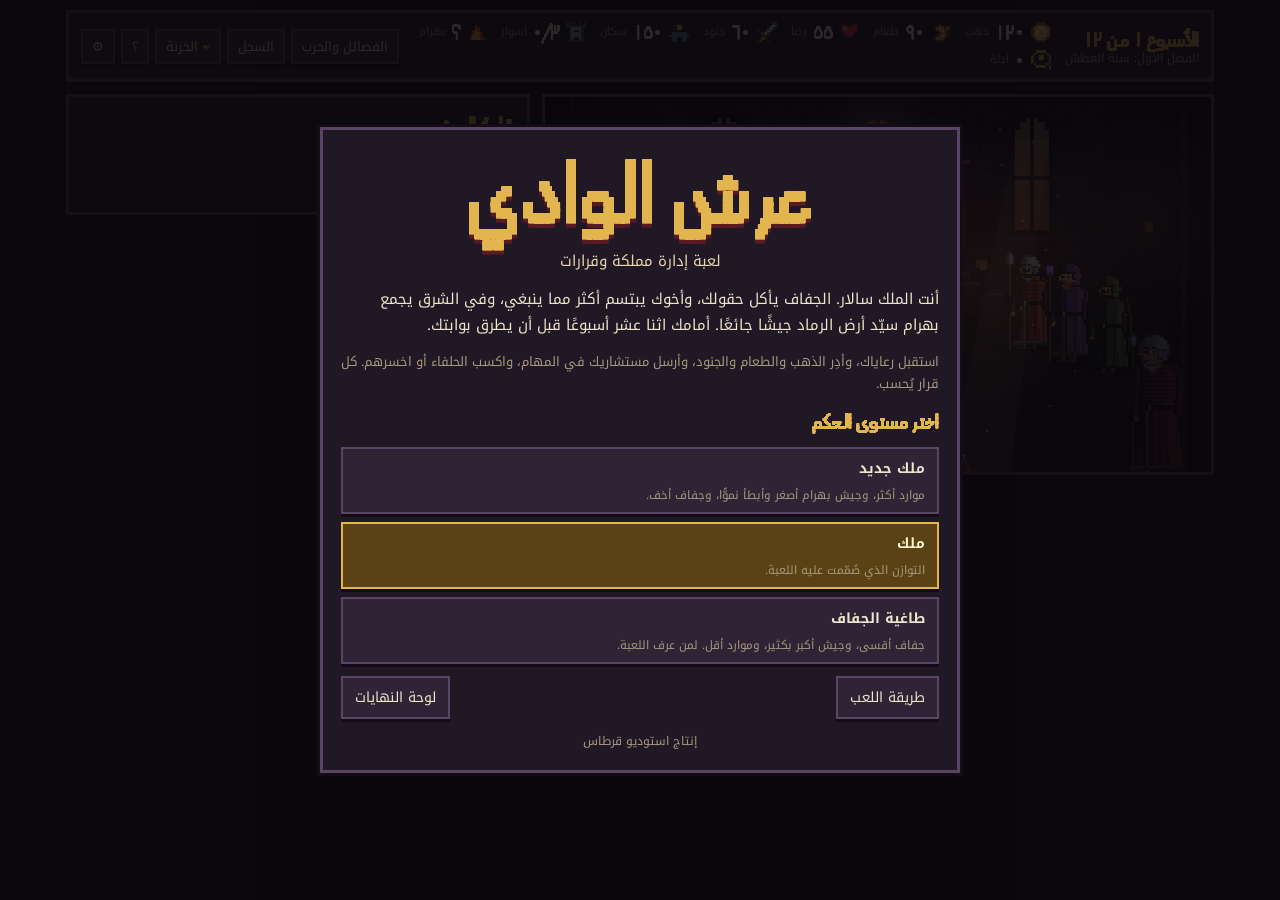
==== commit 91ff5642: "الاسم الجديد داخل اللعبة: عرش الوادي (نصوص وتذكير وتأنيث وعنوان الصفحة) مفاتيح الحفظ الداخلية (arvan" ====
--- a/index.html
+++ b/index.html
@@ -3,8 +3,8 @@
 <head>
 <meta charset="utf-8">
 <meta name="viewport" content="width=device-width, initial-scale=1, viewport-fit=cover">
-<meta name="description" content="عرش أرْوَند: لعبة إدارة مملكة وقرارات بأسلوب بكسل آرت، من إنتاج استوديو قرطاس.">
-<title>عرش أرْوَند</title>
+<meta name="description" content="عرش الوادي: لعبة إدارة مملكة وقرارات بأسلوب بكسل آرت، من إنتاج استوديو قرطاس.">
+<title>عرش الوادي</title>
 <link rel="icon" href="favicon.ico" sizes="any">
 <link rel="icon" type="image/png" href="favicon.png">
 <link rel="apple-touch-icon" href="apple-touch-icon.png">
@@ -229,7 +229,7 @@
 const STATN={gold:'ذهب',food:'طعام',hap:'رضا',soldiers:'جنود',pop:'سكان',fort:'أسوار',enemy:'جيش بهرام',river:'بنو النهر',horn:'أهل القرن',moon:'رهبنة القمر',clues:'دليل',morale:'معنويات',arms:'سلاح'};
 
 /* ---- engine/sprites.js ---- */
-/* ===== Arvand sprites v2: shaded, outlined pixel art (portraits 32x32, bodies 24x44) ===== */
+/* ===== Valley sprites v2: shaded, outlined pixel art (portraits 32x32, bodies 24x44) ===== */
 const SP2=(()=>{
 const h2r=h=>{if(h.length===4)h='#'+h[1]+h[1]+h[2]+h[2]+h[3]+h[3];const n=parseInt(h.slice(1),16);return[n>>16,n>>8&255,n&255]};
 function rgb2hsl([r,g,b]){r/=255;g/=255;b/=255;const mx=Math.max(r,g,b),mn=Math.min(r,g,b);let h=0,s=0,l=(mx+mn)/2;if(mx!==mn){const d=mx-mn;s=l>.5?d/(2-mx-mn):d/(mx+mn);h=mx===r?(g-b)/d+(g<b?6:0):mx===g?(b-r)/d+2:(r-g)/d+4;h*=60}return[h,s,l]}
@@ -695,7 +695,7 @@
  rustam:['الأمير رُستم','أخو الملك، خاتمه أسدٌ متوَّج'],farrukh:['السفير فَرّوخ','رسول بني النهر'],mehran:['اللورد مِهران','سيّد بني النهر'],
  nawal:['نوال','سيّدة الظلال'],burhan:['الزعيم بُرهان','سيّد أهل القرن'],asil:['الكاهنة أسيل','الكاهنة العليا لرهبنة القمر'],
  dima:['الملكة ديما','زوجة الملك'],lina:['الأميرة لينا','ابنة الملك'],ziyad:['الأمير زياد','ابن الملك الصغير'],
- ghazi:['القائد غازي','قائد جيش أرْوَند'],samar:['العرّافة سمر','عرّافة البلاط وطبيبته'],raad:['الصيّاد رعد','صيّاد الملك ودليله'],
+ ghazi:['القائد غازي','قائد جيش الوادي'],samar:['العرّافة سمر','عرّافة البلاط وطبيبته'],raad:['الصيّاد رعد','صيّاد الملك ودليله'],
  daniel:['المعلّم دانيال','صانع آلات ومهندس'],qasim:['التاجر قاسم','تاجر حبوب من الجنوب'],
  guard:['الحارس سليم','حرس البوابة الشرقية'],halima:['حليمة','قابلة قرية الطاحونة'],bard:['زِرياب الصغير','مغنٍّ جوّال'],widow:['أم ناصر','أرملة جندي'],
  pilgrim:['حاجّ القمر','زائر للمعبد'],hunter:['شهاب','صيّاد من الغابة'],
@@ -835,7 +835,7 @@
  {id:'aid',loc:'village',n:'العمل مع القرويين',d:'إصلاح السواقي والبيوت.',sk:'talk',dur:1,ok:()=>({hap:6}),no:()=>({hap:2}),okT:'القرية تشكر التاج',noT:'عمل قليل وكلام كثير'},
  {id:'cure',loc:'village',n:'إيقاف الحمّى',d:'الحمّى تنتشر بين البيوت.',sk:'magic',dur:1,cond:()=>F('plague')&&!F('cured'),ok:()=>({hap:8,set:['cured']}),no:()=>({pop:-8}),okT:'انحسرت الحمّى',noT:'الحمّى أقوى من الأعشاب هذه المرة'},
  {id:'dip_river',loc:'river',n:'سفارة إلى بني النهر',d:'هدايا وكلام طيّب.',sk:'talk',cost:{gold:15},dur:1,ok:()=>({river:12}),no:()=>({river:3}),okT:'مِهران راضٍ',noT:'استقبالٌ بارد'},
- {id:'dip_horn',loc:'horn',n:'رفقة المحاربين',d:'أهل القرن يحترمون من يقاتل معهم.',sk:'war',cost:{gold:15},dur:1,ok:()=>({horn:12}),no:()=>({horn:3}),okT:'شُرب نخب أرْوَند في الجبال',noT:'لم يُترك أثر'},
+ {id:'dip_horn',loc:'horn',n:'رفقة المحاربين',d:'أهل القرن يحترمون من يقاتل معهم.',sk:'war',cost:{gold:15},dur:1,ok:()=>({horn:12}),no:()=>({horn:3}),okT:'شُرب نخب الوادي في الجبال',noT:'لم يُترك أثر'},
  {id:'dip_moon',loc:'moon',n:'التأمّل مع الكهنة',d:'الرهبنة تقدّر من يفهم السحر.',sk:'magic',cost:{gold:15},dur:1,ok:()=>({moon:12}),no:()=>({moon:3}),okT:'أسيل تذكرك في صلواتها',noT:'صمتٌ مهذّب'},
  {id:'scout',loc:'ash',n:'استطلاع جيش بهرام',d:'معرفة عدد العدو تفتح خطة الكمين.',sk:'wild',dur:1,risk:1,cond:()=>!F('scouted'),ok:()=>({set:['scouted']}),no:()=>({}),okT:'جيش بهرام صار مكشوفًا',noT:'طاردتهم دوريات الرماد'},
  {id:'sabotage',loc:'ash',n:'إحراق مؤن العدو',d:'ينقص جيش بهرام ثلاثين (مرتان كحد أقصى).',sk:'shadow',dur:2,risk:2,cond:()=>S.sabotage<2&&S.week>=4,ok:()=>{S.sabotage++;return{enemy:-30}},no:()=>({}),okT:'احترقت مخازن بهرام',noT:'كُشف المتسلّل وهرب بصعوبة'},
@@ -848,7 +848,7 @@
    option: t text, cost{}, req advisor, need()+hint, e effects, r result, ch {p, ok, no} */
 /* option: t text, cost{}, req retainer, need fn, hint, e effect, r result, ch {p, ok:{e,r}, no:{e,r}} */
 const E={
-herald:{who:'herald',w:[1,1],story:1,text:'يا سالار، ملك أرْوَند. سيّدي بَهرام يقول: الأرض الخضراء التي تجلس عليها كانت لأجداده. أمامك اثنا عشر أسبوعًا. افتح بواباتك وادفع، أو سيأتيك الرماد بنفسه.',opts:[
+herald:{who:'herald',w:[1,1],story:1,text:'يا سالار، ملك الوادي. سيّدي بَهرام يقول: الأرض الخضراء التي تجلس عليها كانت لأجداده. أمامك اثنا عشر أسبوعًا. افتح بواباتك وادفع، أو سيأتيك الرماد بنفسه.',opts:[
  {t:'ادفع مئة قطعة ذهب كبادرة حسن نيّة',cost:{gold:100},e:{hap:-6,enemy:-25,set:['paid']},r:'أخذ الرسول الذهب وابتسم. في السوق يقولون إن ملكهم يشتري الوقت بالذهب، لكنّ بهرام سيأتي أقلّ غضبًا.'},
  {t:'ارفض بكلمة واحدة: «لا».',e:{hap:5},r:'صفّق الحرس. خرج الرسول دون أن ينحني، وفي عينيه وعدٌ بالحرب.'},
  {t:'احبس الرسول في القبو',e:{hap:8,enemy:25,moon:-5,set:['jailed']},r:'سيغضب بهرام لهذه الإهانة. لكنّ رجلًا في القبو قد يعرف أسرارًا لا يعرفها غيره.'},
@@ -877,7 +877,7 @@
  {t:'أوافق على خطبة لينا لجسّار',e:{horn:35,set:['betrothed']},r:'ضرب برهان صدره بقبضته. في الجبال الليلة سيُشعلون النيران احتفالًا.'},
  {t:'لا أزوّج ابنتي، لكن خذ حمولة حديد',cost:{gold:60},e:{horn:15},r:'وزن برهان الحديد بيده وهزّ رأسه. ليس ما أراده، لكنه احترام.'},
  {t:'سيبارز غازي أقوى رجالك',req:'ghazi',ch:{p:.6,ok:{e:{horn:28,hap:3},r:'أسقط غازي البطل الجبلي في الجولة الثالثة. ضحك برهان: «رجالك منّا يا ملك».'},no:{e:{horn:-8,injure:['ghazi',2]},r:'انكسر ترس غازي وسقط. سيحتاج أسبوعين ليتعافى، وبرهان غادر ساخرًا.'}}},
- {t:'أرْوَند لا تقايض بناتها',e:{horn:-15},r:'خرج برهان دون كلمة. صوت حذائه يتردّد في القاعة.'},
+ {t:'الوادي لا يقايض بناته',e:{horn:-15},r:'خرج برهان دون كلمة. صوت حذائه يتردّد في القاعة.'},
 ]},
 asil:{who:'asil',w:[4,4],story:1,text:'القمر لا يكذب يا ملك. نريد معبدًا صغيرًا في العاصمة، ليرى الناس أن السحر ليس لعنة. وفي المقابل أخبرك بسرّ: الرماد الذي يزحف من الشرق ليس من نار. إنها أرضٌ تموت.',opts:[
  {t:'ابنوا المعبد على نفقة التاج',cost:{gold:70},e:{moon:30,hap:-3,set:['temple','ashhint']},r:'تهامس بعض العامة خوفًا، لكنّ الرهبنة صارت في صفّك. وفتحت أسيل لسمر بابًا إلى سرّ الرماد.'},
@@ -896,10 +896,10 @@
  {t:'لا نستطيع إنقاذ الجميع',e:{hap:-10,pop:-25,set:['plague'],follow:['plague2',2]},r:'أغلقت حليمة الباب خلفها بقوة. الحمّى تزحف إلى البيوت المجاورة.'},
 ]},
 lina1:{who:'lina',w:[5,5],story:1,cond:()=>F('betrothed'),text:'أبي، رأيتُ جسّار عند البوابة. ليس سيئًا كما ظننت. لكن هل سألتني يومًا ماذا أريد أنا؟',opts:[
- {t:'واجبكِ تجاه أرْوَند يسبق كل شيء',e:{set:['linacold']},r:'انحنت لينا كما تنحني الأميرات، لا كما تنحني البنات.'},
+ {t:'واجبكِ تجاه الوادي يسبق كل شيء',e:{set:['linacold']},r:'انحنت لينا كما تنحني الأميرات، لا كما تنحني البنات.'},
  {t:'أعدكِ: بعد الحرب، القرار لكِ',e:{hap:2,set:['linatrust']},r:'ابتسمت لينا لأول مرة منذ أسابيع.'},
 ]},
-lina2:{who:'lina',w:[5,5],story:1,cond:()=>!F('betrothed'),text:'أبي، لا أريد أن أبقى زينةً في القصر. أرسلني سفيرةً. أستطيع أن أخدم أرْوَند بلساني لا بخاتم زواج.',opts:[
+lina2:{who:'lina',w:[5,5],story:1,cond:()=>!F('betrothed'),text:'أبي، لا أريد أن أبقى زينةً في القصر. أرسلني سفيرةً. أستطيع أن أخدم الوادي بلساني لا بخاتم زواج.',opts:[
  {t:'اذهبي إلى معبد القمر',e:{moon:20,set:['linatrust']},r:'سافرت لينا إلى المعبد. الكاهنات أحببن حدّة ذهنها.'},
  {t:'اذهبي إلى مرفأ بني النهر',e:{river:20,set:['linatrust']},r:'أبهرت لينا تجّار النهر بحساباتها قبل كلماتها.'},
  {t:'ابقي هنا حيث أراكِ آمنة',e:{hap:1},r:'أغلقت لينا باب غرفتها بهدوء.'},
@@ -936,13 +936,13 @@
 ]},
 envoy2:{who:'herald',w:[9,9],story:1,text:'سيدي بهرام يعرض فرصة أخيرة: سلّمه كهنة القمر، فهو يقول إنهم سرقوا ماء أرضه بسحرهم، وسيحوّل جيشه عنك.',opts:[
  {t:'خذوا الكهنة',e:{moon:-60,enemy:-60,hap:-8,set:['betrayedmoon']},r:'سيقت أسيل وتلاميذها شرقًا. الرهبنة لن تغفر، والشعب ينظر إليك بخوف.'},
- {t:'أرْوَند لا تبيع أحدًا',e:{hap:4,moon:8},r:'هزّ الرسول رأسه: «إذن نلتقي عند الأسوار».'},
+ {t:'الوادي لا يبيع أحدًا',e:{hap:4,moon:8},r:'هزّ الرسول رأسه: «إذن نلتقي عند الأسوار».'},
  {t:'قل لسيّدك: الطعام بدل الحرب',need:()=>F('ashsecret')&&F('refugees'),hint:'يتطلب معرفة سرّ الرماد واستقبال اللاجئين',e:{set:['peace']},r:'سكت الرسول طويلًا. «سأحمل كلامك». عند الحصار ستحتاج ١٢٠ طعامًا لتفي بوعدك.'},
 ]},
 towerreport:{who:'guard',w:[1,12],text:'مولاي، عدتُ من البرج. رأيت الأمير رستم يلتقي فرسانًا بلا رايات عند منتصف الليل. ورأيتُ ختمه على رسالة ذهبت شرقًا.',opts:[
  {t:'أحسنت يا سليم',e:{clues:2},r:'صار لديك ما يكفي لتسأل أخاك أسئلة صعبة.'},
 ]},
-rustamjail:{who:'rustam',w:[10,10],story:1,cond:()=>F('exposed'),text:'(يُسحب في القيود) أخي... كنتُ أظنّ أن بهرام سيترك أرْوَند لي إن فتحتُ البوابة. اقتلني إن شئت، لكن اسمعني: رجالي في البرج سيقاتلون لك إن عفوت.',opts:[
+rustamjail:{who:'rustam',w:[10,10],story:1,cond:()=>F('exposed'),text:'(يُسحب في القيود) أخي... كنتُ أظنّ أن بهرام سيترك الوادي لي إن فتحتُ البوابة. اقتلني إن شئت، لكن اسمعني: رجالي في البرج سيقاتلون لك إن عفوت.',opts:[
  {t:'انفه خارج المملكة',e:{hap:3},r:'رحل رستم شرقًا بلا تاج ولا خاتم.'},
  {t:'اعفُ عنه ليقاتل في الصفّ الأول',e:{soldiers:20,set:['pardoned'],hap:-3},r:'عشرون فارسًا من البرج انضمّوا إلى جيشك. لكنّ بعض الناس يرون العفو ضعفًا.'},
  {t:'يبقى في القبو حتى ينتهي كل شيء',e:{},r:'أُغلق الباب الحديدي.'},
@@ -965,7 +965,7 @@
 ]},
 siege:{who:'bahram',w:[12,12],story:1,text:()=>`أنا بهرام. جئتُ كما وعدت. ${F('peace')?'سمعتُ أنك عرضت الخبز بدل الدم. أرني إن كنت صادقًا.':'خلفي '+A(enemyPower())+' سيفًا وجوع أرضٍ كاملة. افتح البوابة أو أحطّمها.'}`,opts:[
  {t:'أعطه مئة وعشرين من الطعام، وليكن سلامًا',need:()=>F('peace')&&S.food>=120,hint:'يتطلب عرض السلام و١٢٠ طعامًا',cost:{food:120},e:{set:['peacedone']},r:'end'},
- {t:'إلى الأسوار! أرْوَند لا تُفتح',e:{set:['fight']},r:'end'},
+ {t:'إلى الأسوار! الوادي لا يُفتح',e:{set:['fight']},r:'end'},
 ]},
 /* follow-ups */
 farmers:{who:'farmer',w:[1,12],text:'عدنا يا مولاي، ومعي نصف القرية. الحقول تتشقّق والأطفال يشربون ماءً طينيًا. لن نرحل هذه المرة بلا جواب.',opts:[
@@ -976,7 +976,7 @@
 plague2:{who:'halima',w:[1,12],text:'الحمّى وصلت إلى العاصمة يا مولاي. لم يعد الأمر قرية واحدة.',opts:[
  {t:'سمر، أنقذيهم',req:'samar',e:{hap:5,pop:-5,set:['cured']},r:'أوقفت سمر الحمّى عند السوق الكبير.'},
  {t:'خمسون ذهبًا للأطباء',cost:{gold:50},e:{pop:-10,set:['cured']},r:'كلّف الأمر كثيرًا، لكنها توقّفت.'},
- {t:'أغلقوا الأبواب وانتظروا',e:{pop:-30,hap:-12},r:'نجت أرْوَند. ليس كل أهلها.'},
+ {t:'أغلقوا الأبواب وانتظروا',e:{pop:-30,hap:-12},r:'نجا الوادي. ليس كل أهله.'},
 ]},
 piratesback:{who:'ghazi',w:[1,12],text:'عاد رجالنا من المصبّ يا مولاي. ثلاثة لم يعودوا. مِهران يرسل تحيّاته ورسالة شكر مختومة.',opts:[{t:'رحمهم الله، وأهلًا بالباقين',e:{soldiers:12},r:'اثنا عشر جنديًا عادوا إلى الثكنات.'}]},
 /* pool */
@@ -1159,7 +1159,7 @@
 ]},
 torches:{who:'watchman',pool:1,w:[11,11],text:'مولاي! مشاعل في الشرق، أكثر من نجوم السماء. بهرام على بُعد أيام.',opts:[
  {t:'رعد، اذهب وعُدّها',req:'raad',e:{set:['scouted']},r:'عاد رعد قبل الفجر: يعرف الآن عددهم وطريقهم.'},
- {t:'أشعلوا مشاعلنا على كل الأسوار',cost:{food:5},e:{morale:5},r:'من بعيد بدت أرْوَند أكبر مما هي. هكذا رآها بهرام على الأقل.'},
+ {t:'أشعلوا مشاعلنا على كل الأسوار',cost:{food:5},e:{morale:5},r:'من بعيد بدا الوادي أكبر مما هو. هكذا رآه بهرام على الأقل.'},
  {t:'أطفئوا كل نار في المدينة',e:{hap:-2,enemy:-5},r:'نامت المدينة في الظلام. لا يعرف العدو أين يضرب.'},
 ]},
 });
@@ -1395,13 +1395,13 @@
 /* ---- data/endings.js ---- */
 /* ===== DATA: endings ===== */
 const ENDS={
- dawn:['الفجر فوق أرْوَند','انكسر جيش بهرام عند الأسوار، والخائن في القيد قبل أن تُفتح البوابة. حين خرجتَ إلى الساحة لم يهتف الناس لملكٍ منتصر فقط، بل لملكٍ سمعهم أسبوعًا بعد أسبوع. أرْوَند ستعيش جيلًا آخر.'],
+ dawn:['الفجر فوق الوادي','انكسر جيش بهرام عند الأسوار، والخائن في القيد قبل أن تُفتح البوابة. حين خرجتَ إلى الساحة لم يهتف الناس لملكٍ منتصر فقط، بل لملكٍ سمعهم أسبوعًا بعد أسبوع. الوادي سيعيش جيلًا آخر.'],
  victory:['نصرٌ بلا تصفيق','ربحتَ الحرب. كشفتَ الخائن، وصمدت الأسوار. لكنّ الشعب الذي جاع وانتظر لا يحتفل كثيرًا. التاج ثابت على رأسك، والقلوب بعيدة.'],
- shadow:['نصرٌ وظل','صدّت أرْوَند الرماد. لكنّ الأمير رستم اختفى ليلة النصر مع رجال البرج، وخاتم الأسد ما زال في إصبعه. الشعب يحبّك، وهذا ما أنقذك من خنجره. حتى الآن.'],
+ shadow:['نصرٌ وظل','صدّ الوادي الرماد. لكنّ الأمير رستم اختفى ليلة النصر مع رجال البرج، وخاتم الأسد ما زال في إصبعه. الشعب يحبّك، وهذا ما أنقذك من خنجره. حتى الآن.'],
  stolen:['العرش المسروق','انتصر جيشك، لكنّ رستم كان أسرع. في ليلة الاحتفال فتح رجاله أبواب القصر، والشعب الساخط لم يتحرّك. تشاهد من نافذة البرج أخاك يلبس تاجك.'],
- ashwin:['نصرٌ بطعم الرماد','صمدت أرْوَند بأعجوبة. تراجع بهرام، لكنّ نصف جيشك بقي في الحقول المحروقة. ستبني الأسوار من جديد، وستتعلّم أن النصر قد يكون أثقل من الهزيمة.'],
- exile:['المنفى في الجبال','سقطت البوابة. لكنّ أهل القرن نزلوا ليلًا وفتحوا لعائلتك طريقًا إلى الجبال. لينا وجسّار يقودان القافلة. أرْوَند ليست لك الآن، لكنّ دمك ما زال حيًّا.'],
- fall:['سقوط أرْوَند','دخل الرماد من البوابة الشرقية. كان الجيش أقلّ، والحلفاء أبعد، والوقت أقصر. يجلس بهرام على عرشك، ويُطعم شعبه من حقولك.'],
+ ashwin:['نصرٌ بطعم الرماد','صمد الوادي بأعجوبة. تراجع بهرام، لكنّ نصف جيشك بقي في الحقول المحروقة. ستبني الأسوار من جديد، وستتعلّم أن النصر قد يكون أثقل من الهزيمة.'],
+ exile:['المنفى في الجبال','سقطت البوابة. لكنّ أهل القرن نزلوا ليلًا وفتحوا لعائلتك طريقًا إلى الجبال. لينا وجسّار يقودان القافلة. الوادي ليس لك الآن، لكنّ دمك ما زال حيًّا.'],
+ fall:['سقوط الوادي','دخل الرماد من البوابة الشرقية. كان الجيش أقلّ، والحلفاء أبعد، والوقت أقصر. يجلس بهرام على عرشك، ويُطعم شعبه من حقولك.'],
  peace:['سلام الرماد','فتحتَ المخازن بدل البوابات. رأى جنود بهرام الخبز يُوزَّع على جائعي الشرق، فأنزلوا سيوفهم. لن تُكتب عن هذا أغانٍ حربية، لكنّ أطفال الطرفين سيكبرون. هذه أندر النهايات وأصعبها.'],
  revolt:['ثورة الخبز','نفد صبر الشعب. اقتحم الحشد القاعة التي استقبلتَ فيها رعاياك. لا جيش بهرام ولا خيانة أخيك، بل شعبك هو من أنزلك عن العرش.'],
 };
@@ -1962,7 +1962,7 @@
 /* ===== ENGINE: speech before battle + animated siege with three decisions ===== */
 const SPEECH=[
  {title:'افتتاح الخطبة',opts:[
-  {t:'«يا أهل أرْوَند، لم أترككم جوعى يومًا»',f:()=>S.famines===0&&S.hap>=50?[10,'هتف الناس: صدقتَ!']:[-5,'تذكّر الناس الجوع فتمتموا.']},
+  {t:'«يا أهل الوادي، لم أترككم جوعى يومًا»',f:()=>S.famines===0&&S.hap>=50?[10,'هتف الناس: صدقتَ!']:[-5,'تذكّر الناس الجوع فتمتموا.']},
   {t:'«سأكون أول من يقف على السور»',f:()=>[6,'رفع الجنود رماحهم.']},
   {t:'«الرماد جاء جائعًا، ونحن سنصمد لأننا أهل»',f:()=>F('refugees')||F('ashsecret')?[8,'فهم الناس أنهم يقاتلون من أجل شيء أكبر.']:[3,'أومأ بعضهم.']}]},
  {title:'عن الحلفاء',opts:[
@@ -2017,7 +2017,7 @@
  for(const f of SG.fires){const fl=Math.sin(t/60+f.x)*2;x.fillStyle='rgba(255,120,40,.8)';x.fillRect(f.x,f.y-6-fl,6,6+fl);x.fillStyle='#ffd27a';x.fillRect(f.x+2,f.y-4-fl,2,4)}
  const vg=x.createRadialGradient(160,90,50,160,90,200);vg.addColorStop(0,'rgba(0,0,0,0)');vg.addColorStop(1,'rgba(0,0,0,.6)');x.fillStyle=vg;x.fillRect(0,0,W,H);
 }
-function siegeBar(){const me=SG.baseMe.total*SG.my,en=SG.baseEn*SG.en;const p=clamp(me/(me+en)*100,5,95);return`<div class="row"><span>${ic('soldiers')} أرْوَند</span><span>جيش الرماد ${ic('enemy')}</span></div><div class="siegebar"><i style="width:${p}%"></i></div>`}
+function siegeBar(){const me=SG.baseMe.total*SG.my,en=SG.baseEn*SG.en;const p=clamp(me/(me+en)*100,5,95);return`<div class="row"><span>${ic('soldiers')} الوادي</span><span>جيش الرماد ${ic('enemy')}</span></div><div class="siegebar"><i style="width:${p}%"></i></div>`}
 function siegePhase(){
  if(SG.phase>=PHASES.length){siegeEnd();return}
  if(SG.phase===1&&SG.traitor&&!SG.traitorDone){siegeTraitor();return}
@@ -2149,7 +2149,7 @@
  const gr=x.createLinearGradient(0,0,0,H);gr.addColorStop(0,'#efe0bd');gr.addColorStop(1,'#d9c294');x.fillStyle=gr;x.fillRect(0,0,W,H);
  x.strokeStyle='#6a1a22';x.lineWidth=6;x.strokeRect(10,10,W-20,H-20);x.lineWidth=2;x.strokeRect(20,20,W-40,H-40);
  x.direction='rtl';x.textAlign='center';x.fillStyle='#6a1a22';x.font='800 44px Handjet, "Noto Kufi Arabic", sans-serif';x.fillText('سجل الملك سالار',W/2,84);
- x.font='16px "Noto Kufi Arabic", sans-serif';x.fillStyle='#4a3420';x.fillText('عرش أرْوَند · '+DIFF[S.diff].n+' · اثنا عشر أسبوعًا',W/2,116);
+ x.font='16px "Noto Kufi Arabic", sans-serif';x.fillStyle='#4a3420';x.fillText('عرش الوادي · '+DIFF[S.diff].n+' · اثنا عشر أسبوعًا',W/2,116);
  x.fillStyle='#9a845a';x.fillRect(80,136,W-160,2);
  x.textAlign='right';
  items.forEach((c,i)=>{const y=160+i*rowH;const p=SPR.portrait(c.who,c.x||'neutral');x.fillStyle='#3a2d44';x.fillRect(W-96,y,48,48);x.drawImage(p,W-96,y,48,48);x.strokeStyle='#6a1a22';x.lineWidth=2;x.strokeRect(W-96,y,48,48);
@@ -2233,7 +2233,7 @@
 HOOK.endingBind=HOOK.endingBind||[];
 function title(){
  const sv=load();
- $('#ov').hidden=false;$('#ov').innerHTML=`<div class="box"><div class="title-name">عرش أرْوَند</div><p class="title-sub">لعبة إدارة مملكة وقرارات</p>
+ $('#ov').hidden=false;$('#ov').innerHTML=`<div class="box"><div class="title-name">عرش الوادي</div><p class="title-sub">لعبة إدارة مملكة وقرارات</p>
  <p>أنت الملك سالار. الجفاف يأكل حقولك، وأخوك يبتسم أكثر مما ينبغي، وفي الشرق يجمع بهرام سيّد أرض الرماد جيشًا جائعًا. أمامك اثنا عشر أسبوعًا قبل أن يطرق بوابتك.</p>
  <p class="muted">استقبل رعاياك، وأدِر الذهب والطعام والجنود، وأرسل مستشاريك في المهام، واكسب الحلفاء أو اخسرهم. كل قرار يُحسب.</p>
  <h3>اختر مستوى الحكم</h3><div class="diffs">${Object.entries(DIFF).map(([k,d])=>`<button class="px${k==='normal'?' gold':''}" data-diff="${k}"><b>${d.n}</b><small>${d.d}</small></button>`).join('')}</div>
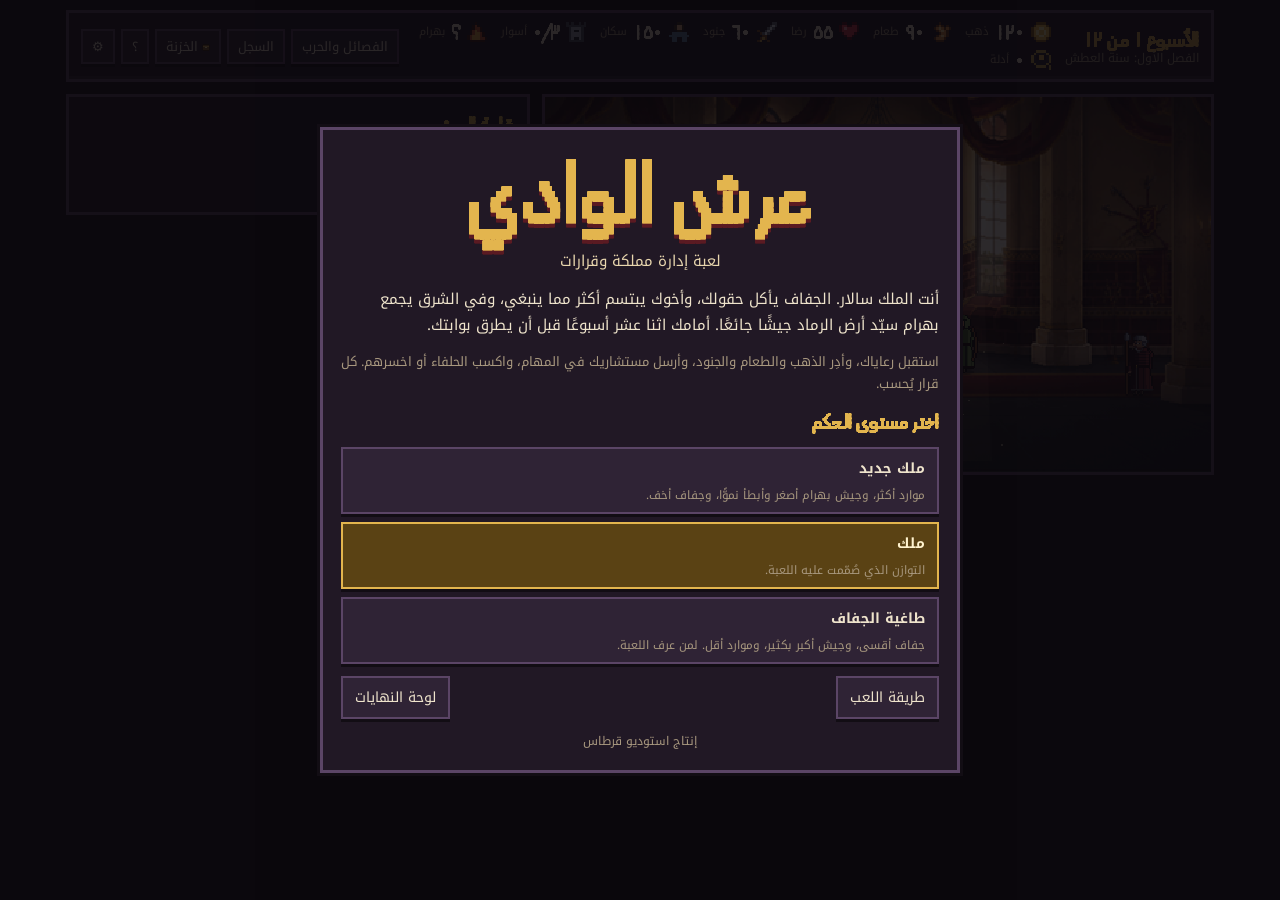
==== commit 1534a87a: "قاعة العرش بأسلوب Yes, Your Grace: خلفية مرسومة (كانفا) بدقة ٤٨٠×٢٧٠ مع إضاءة وغبار وشخصيات صغيرة Co" ====
--- a/index.html
+++ b/index.html
@@ -177,7 +177,7 @@
   <header id="hud"></header>
   <div id="main">
     <div id="stage">
-      <canvas id="scene" width="320" height="180" aria-label="قاعة العرش"></canvas>
+      <canvas id="scene" width="480" height="270" aria-label="قاعة العرش"></canvas>
       <div id="mapWrap" hidden><canvas id="map" width="320" height="200" aria-label="خريطة المملكة"></canvas><div id="nodes"></div></div>
       <div id="card"></div>
       <div class="queue" id="queue" hidden></div>
@@ -1431,83 +1431,64 @@
 function sfx(n){if(!SET.sfx)return;try{SFX[n]&&SFX[n]()}catch(e){}}
 const coin=()=>sfx('coin');
 
+/* ---- art (src/art/*.png as data URIs) ---- */
+const ART={'hall':'[data-uri]'};
 /* ---- engine/hall3.js ---- */
-/* ===== Throne hall v3: one-point perspective, dais, torch light (model B: realistic proportions) =====
-   Static parts are baked once per look (chapter / night) into an offscreen canvas. */
-const HALL={W:320,H:180,HZ:94,door:[26,124],stand:[118,160],style:'tall'};
-let hallBg=null,hallKey='';
-function hallSky(ch,night){if(night)return['#1a2448','#0a0e22'];return ch===1?['#ffd98a','#e0874a']:ch===2?['#c8a8e8','#6a4a9a']:['#e8784a','#6a2a20']}
-function bakeHall(ch,night){
- const cv=document.createElement('canvas');cv.width=HALL.W;cv.height=HALL.H;const x=cv.getContext('2d');x.imageSmoothingEnabled=false;
- const W=HALL.W,H=HALL.H,HZ=HALL.HZ;
- x.fillStyle='#211826';x.fillRect(0,0,W,H);
- for(let y=0;y<HZ;y+=7){const off=(y/7)%2?7:0;for(let i=48-off;i<272;i+=14){const n=((i*7+y*13)>>>0)%5;x.fillStyle=['#2d2233','#30243a','#2a2030','#33273c','#2b2131'][n];x.fillRect(i+1,y+1,12,5)}}
- const side=L=>{x.fillStyle='#19121d';x.beginPath();if(L){x.moveTo(0,0);x.lineTo(52,0);x.lineTo(52,HZ);x.lineTo(0,148)}else{x.moveTo(W,0);x.lineTo(268,0);x.lineTo(268,HZ);x.lineTo(W,148)}x.closePath();x.fill();
-  x.strokeStyle='#241a2a';x.lineWidth=1;for(let k=1;k<9;k++){const yb=k*HZ/9,yf=k*148/9;x.beginPath();if(L){x.moveTo(0,yf);x.lineTo(52,yb)}else{x.moveTo(W,yf);x.lineTo(268,yb)}x.stroke()}};
- side(true);side(false);
- const img=x.getImageData(0,0,W,H),d=img.data;
- for(let y=HZ;y<H;y++){const tt=(y-HZ)/(H-HZ),hw=108+tt*190,v=1/(.22+tt);for(let px=0;px<W;px++){
-  if(Math.abs((px-160)/hw)>1){const wb=px<160?HZ+(52-px)/52*(148-HZ):HZ+(px-268)/52*(148-HZ);if(y<wb)continue}
-  const u=(px-160)/hw,c=(Math.floor(u*7+20)+Math.floor(v*2.2))%2,f=.55+tt*.45,b=c?[66,50,46]:[54,40,38],i=(y*W+px)*4;d[i]=b[0]*f;d[i+1]=b[1]*f;d[i+2]=b[2]*f;d[i+3]=255}}
- x.putImageData(img,0,0);
- x.fillStyle='#6e1a28';x.beginPath();x.moveTo(146,103);x.lineTo(174,103);x.lineTo(206,H);x.lineTo(114,H);x.closePath();x.fill();
- x.strokeStyle='#d9a540';x.lineWidth=1;x.beginPath();x.moveTo(147,103);x.lineTo(116,H);x.moveTo(173,103);x.lineTo(204,H);x.stroke();
- x.fillStyle='#5a1420';for(let y=110;y<H;y+=9){const tt=(y-HZ)/(H-HZ);x.fillRect(160-2-tt*4,y,4+tt*8,2)}
- const[s1,s2]=hallSky(ch,night);
- for(const wx of[86,234]){x.fillStyle='#120d14';x.fillRect(wx-10,14,20,52);x.fillRect(wx-8,10,16,4);x.fillRect(wx-5,8,10,2);
-  const gr=x.createLinearGradient(0,14,0,66);gr.addColorStop(0,s1);gr.addColorStop(1,s2);x.fillStyle=gr;x.fillRect(wx-8,16,16,48);x.fillRect(wx-6,12,12,4);x.fillRect(wx-3,10,6,2);
-  if(night){x.fillStyle='#e8f0ff';x.fillRect(wx-4,22,1,1);x.fillRect(wx+3,30,1,1);x.fillRect(wx-2,44,1,1)}
-  x.fillStyle='#120d14';x.fillRect(wx-1,10,2,56);x.fillRect(wx-8,38,16,2);x.fillStyle='#3a2c40';x.fillRect(wx-11,66,22,3)}
- x.fillStyle='#120d14';x.beginPath();x.arc(160,22,13,0,7);x.fill();const rg=x.createRadialGradient(160,22,1,160,22,12);rg.addColorStop(0,night?'#9aa8e0':'#fff0c0');rg.addColorStop(1,night?'#1a1a40':s2);x.fillStyle=rg;x.beginPath();x.arc(160,22,11,0,7);x.fill();
- x.strokeStyle='#120d14';x.lineWidth=1.5;for(let a=0;a<8;a++){x.beginPath();x.moveTo(160,22);x.lineTo(160+Math.cos(a*Math.PI/4)*11,22+Math.sin(a*Math.PI/4)*11);x.stroke()}
- const step=(y,hw,c1,c2)=>{x.fillStyle=c1;x.fillRect(160-hw,y,hw*2,5);x.fillStyle=c2;x.fillRect(160-hw,y,hw*2,1)};
- step(84,44,'#4a3c52','#7a6a84');step(89,52,'#433649','#6e5e78');step(94,60,'#3c3042','#62546c');step(99,68,'#352a3b','#5a4c64');
- x.fillStyle='#5a3a10';x.fillRect(143,44,34,42);x.fillStyle='#d9a540';x.fillRect(144,45,32,40);x.fillStyle='#7a1f2b';x.fillRect(148,52,24,30);x.fillStyle='#5e1420';x.fillRect(148,52,2,30);
- x.fillStyle='#d9a540';x.fillRect(154,36,12,9);x.fillRect(158,30,4,6);x.fillStyle='#c0283a';x.fillRect(159,39,2,2);
- for(const[bx,by]of[[110,82],[210,82]]){x.fillStyle='#2a2028';x.fillRect(bx-4,by,8,3);x.fillRect(bx-1,by+3,2,8);x.fillRect(bx-3,by+11,6,2)}
- for(const tx of[30,290]){x.fillStyle='#3a2414';x.fillRect(tx-1,64,3,7)}
- HALL.bakedDoor=()=>{};
+/* ===== Throne hall v4: flat side-on stage (Yes, Your Grace style) =====
+   The room is a painted pixel-art backdrop (src/art/hall.png, embedded as ART.hall) at 480x270.
+   Code adds life on top: candle flicker, window light shafts, dust, small characters, tints per chapter/night. */
+const HALL={W:480,H:270,door:[-24,236],stand:[122,236],style:'tall',
+ throne:[239,174],                     /* king's seat: center x, sitting-base y */
+ /* light sources (x,y,radius) for flicker; windows (x0,x1,y0,y1) for shafts and night glow */
+ lights:[[243,42,46],[202,90,26],[277,90,26],[5,95,30],[476,95,30]],
+ wins:[[148,170,30,143],[312,332,30,143]],
+ advisors:[[160,198],[180,198],[300,198],[320,198]]};
+let hallImg=null,hallBg=null,hallKey='';
+function hallImage(){if(!hallImg){hallImg=new Image();hallImg.src=ART.hall}return hallImg}
+function bakeHall(ch,night,tat){
+ const img=hallImage();if(!img.complete||!img.naturalWidth)return null;
+ const W=HALL.W,H=HALL.H,cv=document.createElement('canvas');cv.width=W;cv.height=H;const x=cv.getContext('2d');x.imageSmoothingEnabled=false;
+ x.drawImage(img,0,0,W,H);
+ /* mood: multiply tint, then a gentle lift so shadows keep detail */
+ const tint=night?'#46548c':ch===2?'#d9c6e6':ch===3?'#e6b4a4':null;
+ if(tint){x.save();x.globalCompositeOperation='multiply';x.fillStyle=tint;x.fillRect(0,0,W,H);x.restore()}
+ if(tat){x.save();x.globalCompositeOperation='multiply';x.fillStyle='#b4a4ac';x.fillRect(0,0,W,H);x.restore()}
+ if(night){x.save();x.globalCompositeOperation='lighter';
+  for(const[a,b,y0,y1]of HALL.wins){const g=x.createLinearGradient(0,y0,0,y1);g.addColorStop(0,'rgba(120,140,230,.50)');g.addColorStop(1,'rgba(60,70,150,.25)');x.fillStyle=g;x.fillRect(a,y0,b-a,y1-y0)}
+  x.restore()}
  return cv}
 function drawHall3(x,t,o){
- const W=HALL.W,H=HALL.H,key=o.ch+'|'+(o.night?1:0);
- if(!hallBg||hallKey!==key){hallBg=bakeHall(o.ch,o.night);hallKey=key}
+ const night=!!o.night,W=HALL.W,H=HALL.H,key=o.ch+'|'+(night?1:0)+'|'+(o.tattered?1:0);
+ if(!hallBg||hallKey!==key){const b=bakeHall(o.ch,night,o.tattered);if(!b){x.fillStyle='#1a1220';x.fillRect(0,0,W,H);return}hallBg=b;hallKey=key}
  x.drawImage(hallBg,0,0);
- // banners (sway)
- for(const bx of[124,196]){const sw=Math.round(Math.sin(t/900+bx));x.fillStyle='#d9a540';x.fillRect(bx-7,30,15,2);x.fillStyle=o.tattered?'#5a1a24':'#8a1f30';x.fillRect(bx-6+sw,32,13,42);x.beginPath();x.moveTo(bx-6+sw,74);x.lineTo(bx+sw,68);x.lineTo(bx+7+sw,74);x.lineTo(bx+7+sw,72);x.lineTo(bx-6+sw,72);x.fill();x.fillStyle='#5e1420';x.fillRect(bx-6+sw,32,2,40);
-  x.fillStyle='#e3b54e';x.fillRect(bx-1+sw,42,3,12);x.fillRect(bx-4+sw,46,9,2);x.fillRect(bx-3+sw,40,1,3);x.fillRect(bx+2+sw,40,1,3)}
- // flames
- const flame=(fx,fy,w)=>{const f=Math.sin(t/80+fx)*1.3;x.fillStyle='#ff8a2a';x.fillRect(fx-w,fy-5-Math.round(f),w*2,5+Math.round(f));x.fillStyle='#ffd27a';x.fillRect(fx-1,fy-4-Math.round(f),3,4)};
- flame(110,82,3);flame(210,82,3);flame(30,64,2);flame(290,64,2);
- // door on the left wall
- x.fillStyle='#0e0a10';x.beginPath();x.moveTo(14,92);x.lineTo(36,84);x.lineTo(36,118);x.lineTo(14,132);x.closePath();x.fill();
- x.fillStyle=o.doorOpen?(o.night?'#0a0a14':'#8a7650'):'#4e321e';x.beginPath();x.moveTo(16,94);x.lineTo(34,87);x.lineTo(34,117);x.lineTo(16,129);x.closePath();x.fill();
- if(!o.doorOpen){x.strokeStyle='#36220f';x.lineWidth=1;for(let k=0;k<4;k++){x.beginPath();x.moveTo(19+k*4,93-k*1.5);x.lineTo(19+k*4,127-k*2.6);x.stroke()}x.fillStyle='#d9a540';x.fillRect(30,104,2,2)}
- // darken the room; characters drawn after stay readable
- x.save();x.globalCompositeOperation='multiply';x.fillStyle=o.night?'#3a3a6a':'#8a7a8a';x.fillRect(0,0,W,H);x.restore();
- const S3=(key,o2)=>SP3.get(key,Object.assign({style:HALL.style},o2));
- const put=(key,cx,feet,o2,left)=>{const cv=S3(key,o2);const w=cv.width;
-  x.fillStyle='rgba(8,4,10,.45)';x.beginPath();x.ellipse(cx,feet,w*.32,Math.max(2,w*.08),0,0,7);x.fill();
-  if(left){x.save();x.translate(Math.round(cx),0);x.scale(-1,1);x.drawImage(cv,-Math.round(w/2),Math.round(feet-cv.height+2));x.restore()}else x.drawImage(cv,Math.round(cx-w/2),Math.round(feet-cv.height+2))};
- const kc=S3('king',{H:44,facing:'f',seated:true,expr:o.kingExpr||'neutral'});
- x.drawImage(kc,Math.round(160-kc.width/2),Math.round(86-kc.height+9));
- x.fillStyle='#b8902a';x.fillRect(140,70,7,4);x.fillRect(173,70,7,4);x.fillStyle='#5a3a10';x.fillRect(141,74,5,12);x.fillRect(174,74,5,12);
- (o.advisors||[]).forEach((k,i)=>put(k,232+i*19,120+i*6,{H:46,facing:'q'},true));
- if(o.petitioner)put(o.petitioner,o.px,o.py,{H:60,facing:'q',expr:o.expr||'neutral',frame:o.frame||0},o.leaving);
- put('guard',292,182,{H:70,facing:'q'},true);
- for(const px of[0,W-14]){x.fillStyle='#0d0910';x.fillRect(px,0,14,H);x.fillStyle='#2a1f2e';x.fillRect(px===0?12:px,0,2,H)}
- // light
+ /* light shafts from the windows (day only) */
  x.save();x.globalCompositeOperation='lighter';
- const glow=(gx,gy,rad,col,a)=>{const gr=x.createRadialGradient(gx,gy,0,gx,gy,rad);gr.addColorStop(0,col.replace('A',a));gr.addColorStop(1,col.replace('A',0));x.fillStyle=gr;x.fillRect(gx-rad,gy-rad,rad*2,rad*2)};
- const fl=1+Math.sin(t/120)*.05;
- glow(110,78,70*fl,'rgba(255,150,60,A)',.32);glow(210,78,70*fl,'rgba(255,150,60,A)',.32);glow(30,58,60*fl,'rgba(255,140,50,A)',.28);glow(290,58,60*fl,'rgba(255,140,50,A)',.28);
- glow(160,24,30,o.night?'rgba(150,170,255,A)':'rgba(255,220,160,A)',.3);
- if(!o.night){x.globalAlpha=.10;x.fillStyle='#ffd9a0';for(const wx of[86,234]){x.beginPath();x.moveTo(wx-8,20);x.lineTo(wx+8,20);x.lineTo(wx+(wx<160?40:-10),H);x.lineTo(wx+(wx<160?10:-40),H);x.closePath();x.fill()}x.globalAlpha=1;
-  x.fillStyle='rgba(255,230,170,.55)';for(const dm of hallDust){dm.y+=dm.v;dm.x+=dm.v*.3;if(dm.y>H){dm.y=20;dm.x=60+Math.random()*200}x.fillRect(Math.round(dm.x),Math.round(dm.y),1,1)}}
+ if(!night){x.fillStyle='rgba(255,226,170,.06)';
+  x.beginPath();x.moveTo(150,44);x.lineTo(170,44);x.lineTo(236,262);x.lineTo(176,262);x.fill();
+  x.beginPath();x.moveTo(312,44);x.lineTo(332,44);x.lineTo(268,262);x.lineTo(322,262);x.fill()}
+ /* candle flicker */
+ const fl=i=>1+Math.sin(t/110+i*2.3)*.07+Math.sin(t/47+i)*.04;
+ HALL.lights.forEach(([lx,ly,r],i)=>{const rr=r*fl(i),g=x.createRadialGradient(lx,ly,0,lx,ly,rr);g.addColorStop(0,'rgba(255,170,80,'+(night?.34:.20)+')');g.addColorStop(1,'rgba(255,170,80,0)');x.fillStyle=g;x.fillRect(lx-rr,ly-rr,rr*2,rr*2)});
  x.restore();
- if(o.ch>=3&&!o.night){x.fillStyle='rgba(200,180,170,.6)';for(let i=0;i<14;i++)x.fillRect((i*53+t/30)%W,(i*37+t/18)%H,1,1);x.fillStyle='rgba(140,40,20,.07)';x.fillRect(0,0,W,H)}
- const vg=x.createRadialGradient(160,100,60,160,100,210);vg.addColorStop(0,'rgba(0,0,0,0)');vg.addColorStop(1,'rgba(6,3,10,.75)');x.fillStyle=vg;x.fillRect(0,0,W,H);
-}
-const hallDust=Array.from({length:30},()=>({x:60+Math.random()*200,y:Math.random()*180,v:.05+Math.random()*.1}));
+ /* characters: small, standing on the floor like a stage */
+ const S3=(k,o2)=>SP3.get(k,Object.assign({style:HALL.style},o2));
+ const put=(k,cx,feet,o2,flip)=>{const cv=S3(k,o2),w=cv.width;
+  x.fillStyle='rgba(8,4,10,.40)';x.beginPath();x.ellipse(cx,feet,w*.30,Math.max(1.6,w*.07),0,0,7);x.fill();
+  if(flip){x.save();x.translate(Math.round(cx),0);x.scale(-1,1);x.drawImage(cv,-Math.round(w/2),Math.round(feet-cv.height+1));x.restore()}
+  else x.drawImage(cv,Math.round(cx-w/2),Math.round(feet-cv.height+1))};
+ const kc=S3('king',{H:34,facing:'f',seated:true,expr:o.kingExpr||'neutral'});
+ x.drawImage(kc,Math.round(HALL.throne[0]-kc.width/2),Math.round(HALL.throne[1]-kc.height+1));
+ put('guard',54,214,{H:44,facing:'q'},false);put('guard',428,214,{H:44,facing:'q'},true);
+ (o.advisors||[]).forEach((k,i)=>{const p=HALL.advisors[i];if(p)put(k,p[0],p[1],{H:40,facing:'q'},p[0]>HALL.throne[0])});
+ if(o.petitioner)put(o.petitioner,o.px,o.py,{H:48,facing:'q',expr:o.expr||'neutral',frame:o.frame||0},o.leaving);
+ /* dust drifting through the light (day) */
+ if(!night){x.fillStyle='rgba(255,236,190,.55)';for(const dm of hallDust){dm.y+=dm.v;dm.x+=dm.v*.35;if(dm.y>H-10){dm.y=36;dm.x=150+Math.random()*180}x.fillRect(Math.round(dm.x),Math.round(dm.y),1,1)}}
+ /* ash on the wind in chapter 3 */
+ if(o.ch>=3&&!night){x.fillStyle='rgba(200,180,170,.6)';for(let i=0;i<18;i++)x.fillRect((i*53+t/26)%W,(i*37+t/16)%H,1,1)}
+ /* soft vignette */
+ const vg=x.createRadialGradient(W/2,H*.52,H*.38,W/2,H*.52,W*.62);vg.addColorStop(0,'rgba(0,0,0,0)');vg.addColorStop(1,'rgba(6,3,10,.50)');x.fillStyle=vg;x.fillRect(0,0,W,H);
+}
+const hallDust=Array.from({length:40},()=>({x:150+Math.random()*180,y:30+Math.random()*220,v:.05+Math.random()*.1}));
 
 /* ---- engine/scene.js ---- */
 /* ===== ENGINE: throne room scene (perspective hall, model B characters) ===== */
@@ -1525,7 +1506,7 @@
  drawHall3(g,t,{ch:S?chapter(S.week):1,night,doorOpen:!!actor&&actor.p<.3,advisors:adv,tattered:S&&S.hap<30,
   petitioner:pet&&pet.who,px:pet&&pet.px,py:pet&&pet.py,frame:pet&&pet.frame,leaving:pet&&pet.leaving,expr:pet&&pet.expr});
 }
-function loop(t){if(sceneMode==='room')drawRoom(t);else if(sceneMode==='map')drawMap(t);else if(sceneHook)sceneHook(t);requestAnimationFrame(loop)}
+function loop(t){if(sceneMode==='room')drawRoom(t);else if(sceneMode==='map')drawMap(t);else if(sceneHook){g.save();g.scale(HALL.W/320,HALL.H/180);sceneHook(t);g.restore()}requestAnimationFrame(loop)}
 function walkIn(who,expr,cb){actor={who,p:0,state:'in',expr:expr||'neutral',cb};sfx('door')}
 function walkOut(cb){if(!actor){cb();return}actor.state='out';actor.cb=cb;sfx('steps')}
 function setActorExpr(e){if(actor)actor.expr=e}
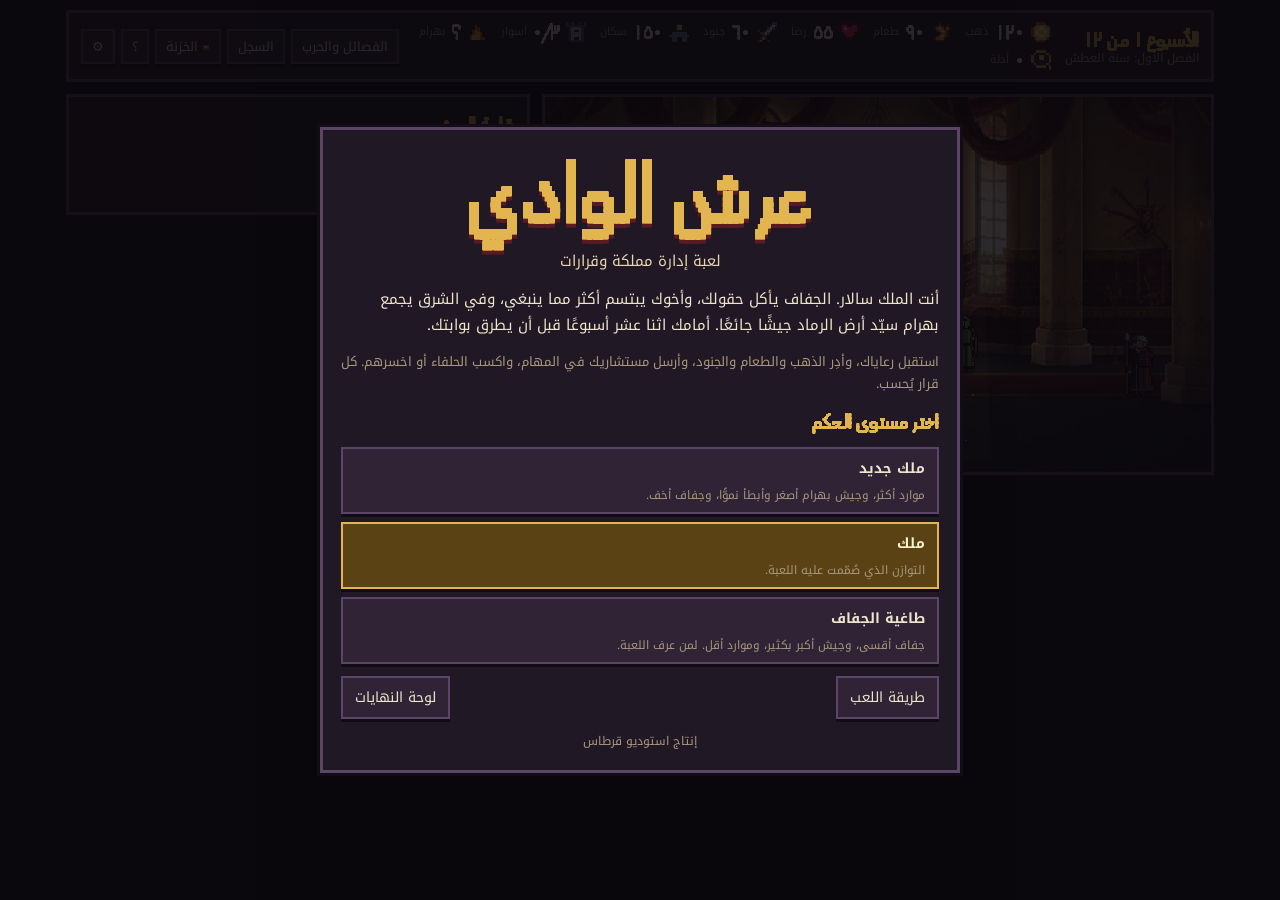
==== commit 90280a39: "الخريطة بالأسلوب الجديد: لوحة مرسومة (كانفا) ومواقع وطبقات حيّة مضبوطة عليها Co-Authored-By: Claude " ====
--- a/index.html
+++ b/index.html
@@ -178,7 +178,7 @@
   <div id="main">
     <div id="stage">
       <canvas id="scene" width="480" height="270" aria-label="قاعة العرش"></canvas>
-      <div id="mapWrap" hidden><canvas id="map" width="320" height="200" aria-label="خريطة المملكة"></canvas><div id="nodes"></div></div>
+      <div id="mapWrap" hidden><canvas id="map" width="640" height="400" aria-label="خريطة المملكة"></canvas><div id="nodes"></div></div>
       <div id="card"></div>
       <div class="queue" id="queue" hidden></div>
     </div>
@@ -823,8 +823,8 @@
 /* ---- data/missions.js ---- */
 /* ===== DATA: map locations and missions ===== */
 const LOC={
- castle:{n:'القلعة',x:150,y:105},village:{n:'قرية الطاحونة',x:92,y:138},forest:{n:'الغابة السوداء',x:205,y:158},
- river:{n:'مرفأ بني النهر',x:52,y:74},horn:{n:'جبال القرن',x:132,y:30},moon:{n:'معبد القمر',x:38,y:168},ash:{n:'أرض الرماد',x:280,y:84},
+ castle:{n:'القلعة',x:152,y:92},village:{n:'قرية الطاحونة',x:94,y:134},forest:{n:'الغابة السوداء',x:200,y:160},
+ river:{n:'مرفأ بني النهر',x:42,y:78},horn:{n:'جبال القرن',x:140,y:26},moon:{n:'معبد القمر',x:38,y:168},ash:{n:'أرض الرماد',x:280,y:84},
 };
 const M=[
  {id:'train',loc:'castle',n:'تدريب المجنّدين',d:'تحويل فلاحين إلى رماحين.',sk:'war',cost:{gold:20},dur:1,ok:()=>({soldiers:15}),no:()=>({soldiers:5}),okT:'تخرّج خمسة عشر رماحًا',noT:'صمد خمسة فقط حتى النهاية'},
@@ -1432,7 +1432,7 @@
 const coin=()=>sfx('coin');
 
 /* ---- art (src/art/*.png as data URIs) ---- */
-const ART={'hall':'[data-uri]'};
+const ART={'hall':'[data-uri]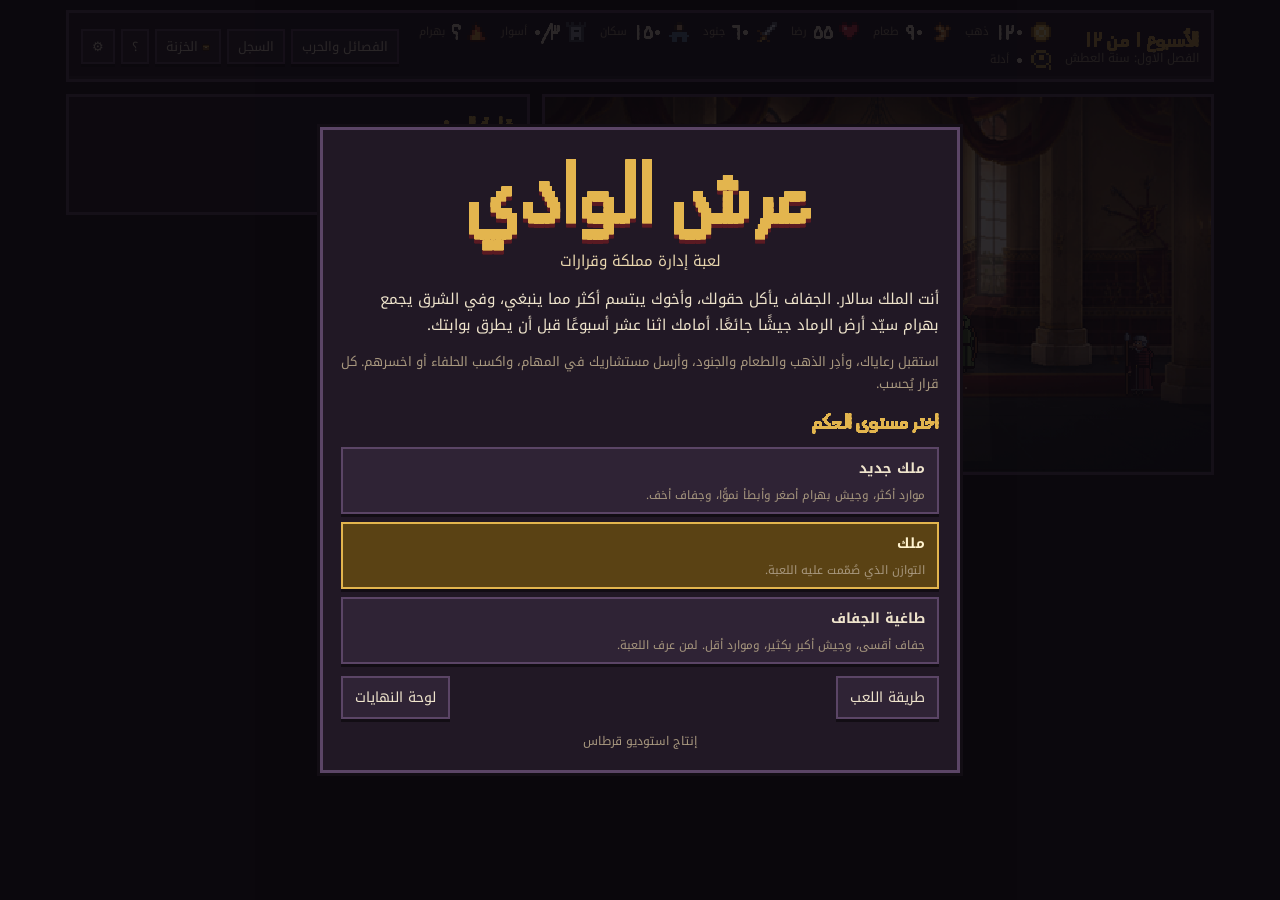
==== commit f5fe2d26: "الحصار بالأسلوب الجديد: ساحة ليلية مرسومة (كانفا) مع وميض مشاعل ونيران وجنود على السهل Co-Authored-B" ====
--- a/index.html
+++ b/index.html
@@ -1432,7 +1432,7 @@
 const coin=()=>sfx('coin');
 
 /* ---- art (src/art/*.png as data URIs) ---- */
-const ART={'hall':'[data-uri]','map':'[data-uri]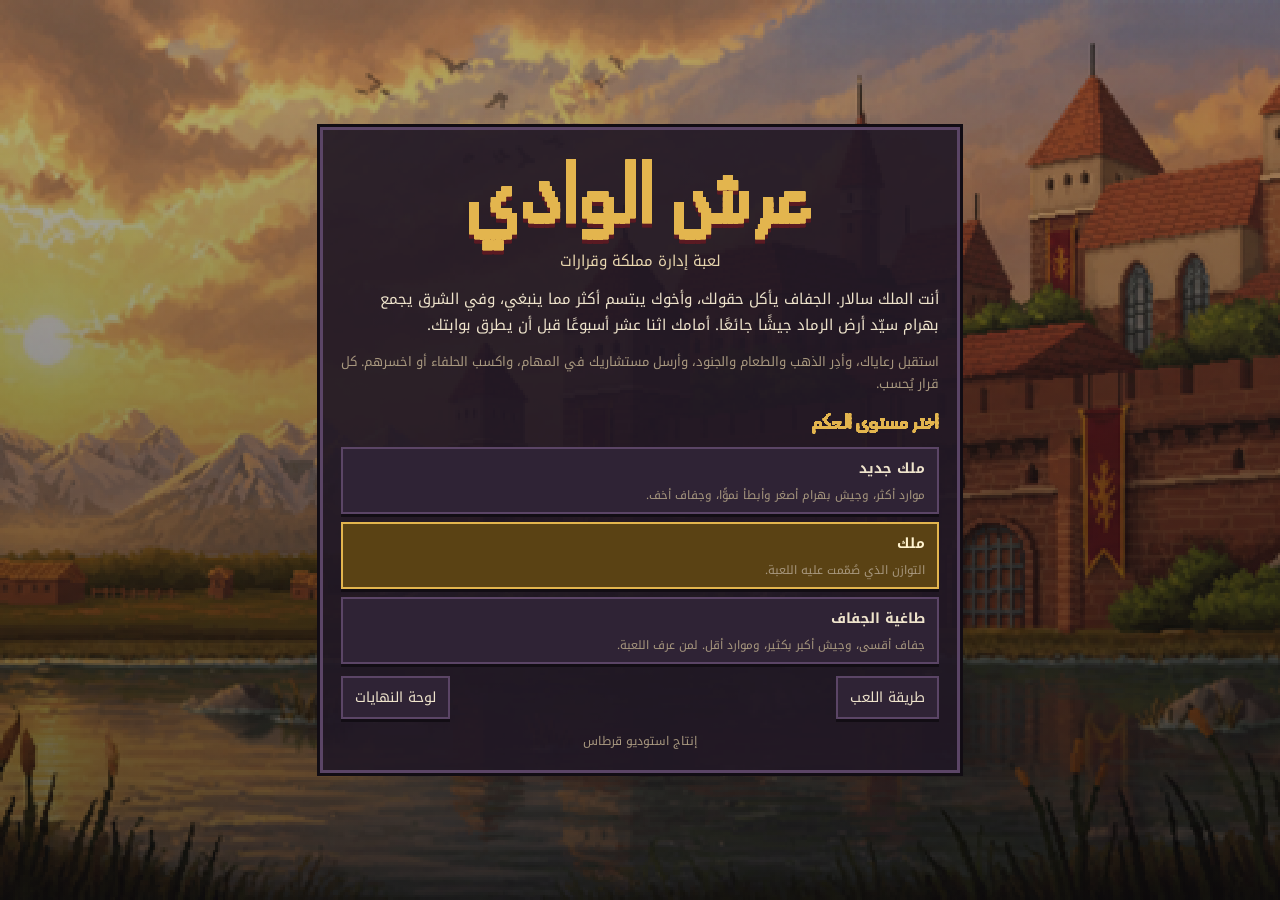
==== commit 7f624627: "العنوان والنهايات بلوحات سينمائية مرسومة (فجر، عاصفة، سقوط) Co-Authored-By: Claude Sonnet 5.5 <norep" ====
--- a/index.html
+++ b/index.html
@@ -114,6 +114,8 @@
 .row{display:flex;flex-wrap:wrap;gap:8px;align-items:center;justify-content:space-between}
 /* overlays */
 .overlay{position:fixed;inset:0;background:rgba(10,7,12,.86);display:grid;place-items:center;padding:16px;z-index:20;overflow:auto}
+.ovart{position:fixed;inset:0;z-index:-1;background-size:cover;background-position:center;image-rendering:pixelated}
+.box.on-art{background:rgba(33,24,37,.90)}
 .box{background:var(--stone);border:3px solid var(--edge);box-shadow:0 0 0 3px var(--ink);max-width:640px;width:100%;padding:18px;display:grid;gap:12px;max-height:calc(100% - 20px);overflow:auto}
 .title-name{font-family:var(--f-disp);font-size:clamp(48px,11vw,92px);font-weight:800;color:var(--gold);line-height:.95;text-align:center;text-shadow:0 4px 0 #5a1a22}
 .title-sub{text-align:center;color:var(--parch);margin:0}
@@ -1432,7 +1434,7 @@
 const coin=()=>sfx('coin');
 
 /* ---- art (src/art/*.png as data URIs) ---- */
-const ART={'hall':'[data-uri]','map':'[data-uri]